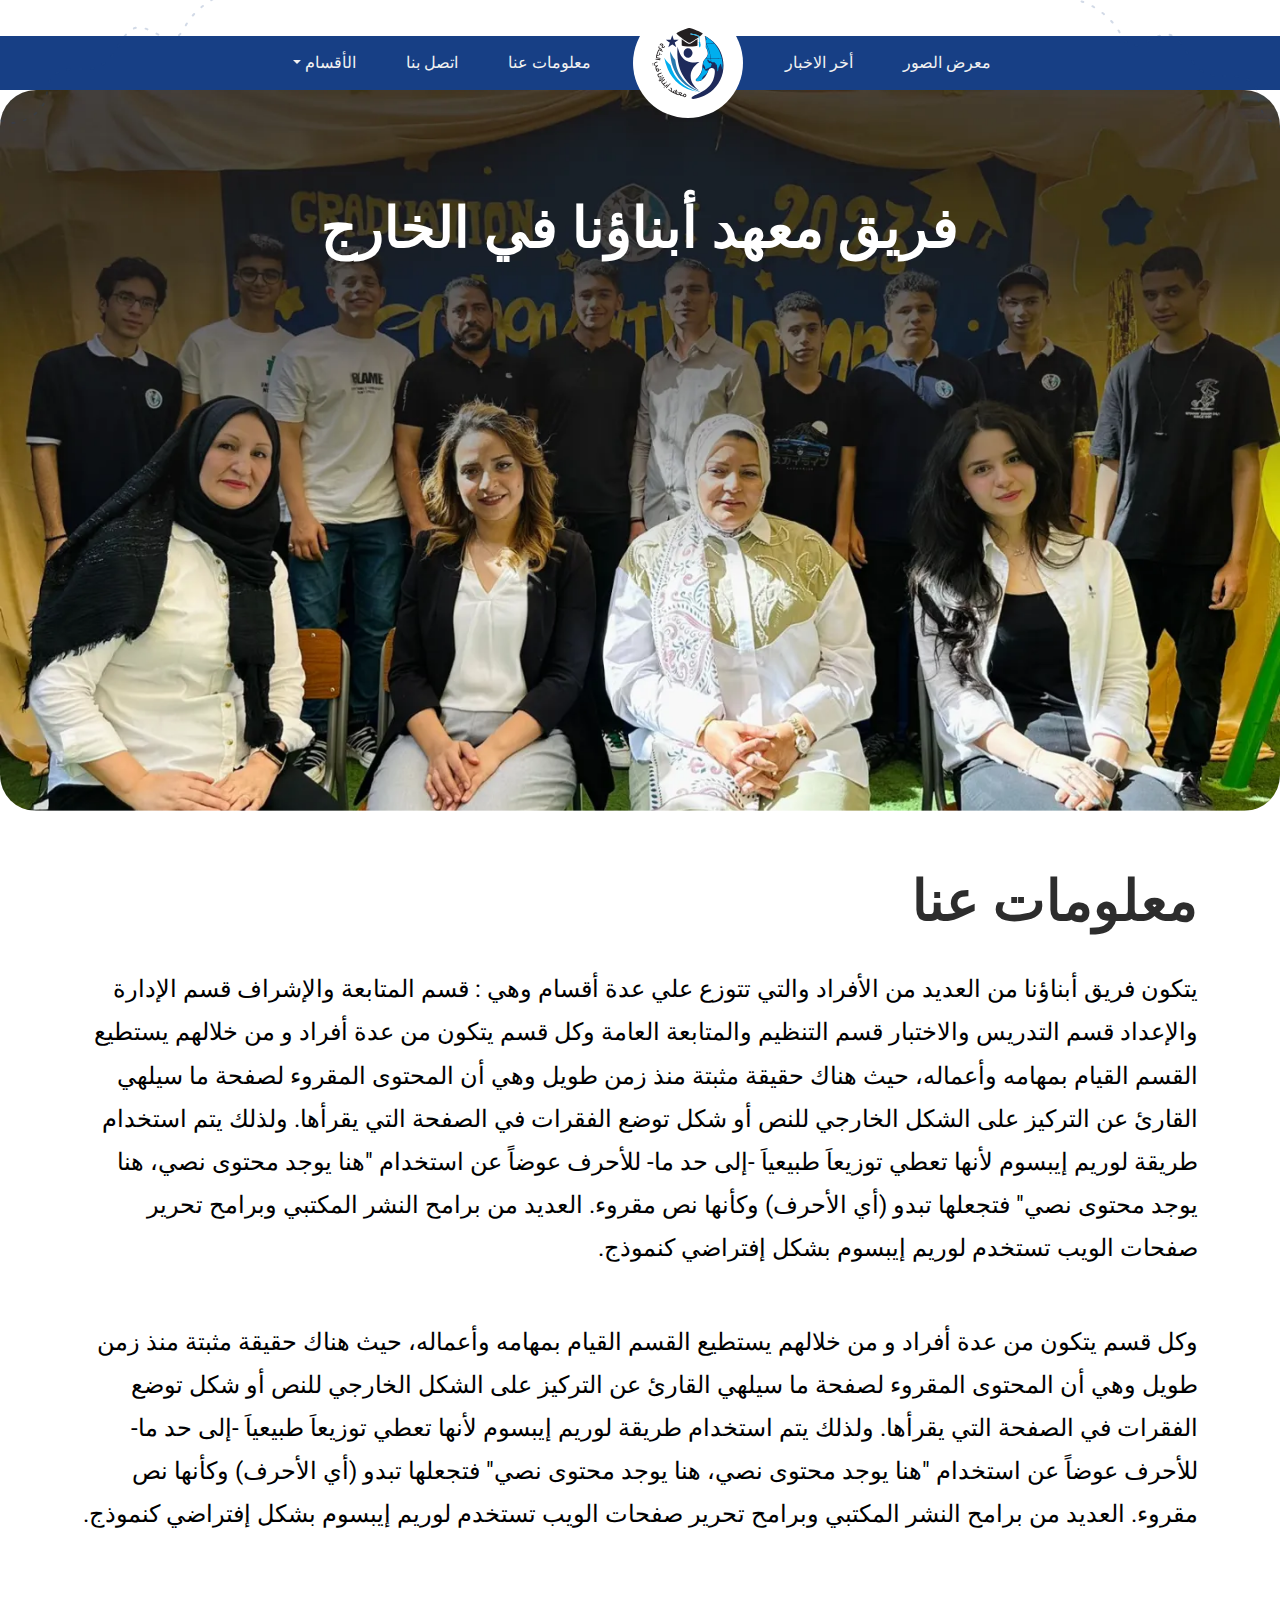
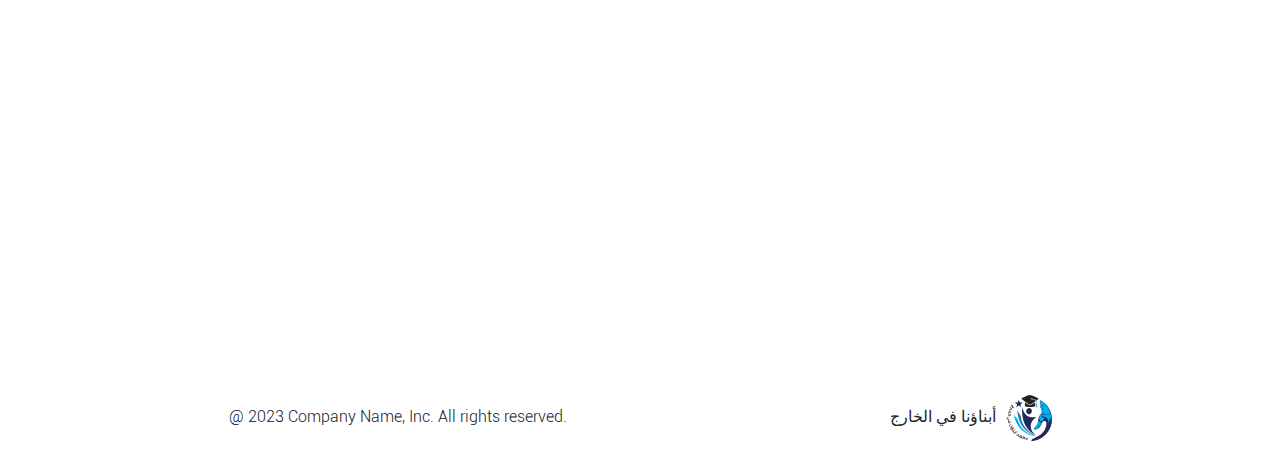
==== aboutUS.html @ 650077be "done pages" ====
<!DOCTYPE html>
<html lang="an" dir="rtl">

<head>
  <meta charset="UTF-8" />
  <meta name="viewport" content="width=device-width, initial-scale=1.0" />
  <title>Document</title>
  <meta name="description" content="الداعم الأول والاقوى لابناء الجالية المصرية من طلاب المنهج المصري " />
  <meta name="keywords" content=" لابناء الجالية المصرية من طلاب المنهج المصري " />
  <link rel="stylesheet" href="./css/animate.css">
  <link rel="stylesheet" href="css/bootstrap.css" />
  <link rel="stylesheet" href="./css/style.css" />
</head>

<body>
  <nav class="navbar navbar-expand-lg bg-body-tertiary">
    <div class="container">
      <div class="topleft topNav">
        <svg xmlns="http://www.w3.org/2000/svg" width="225" height="124" viewBox="0 0 225 124" fill="none">
          <path opacity="0.2" d="M223.813 -5.5766C223.813 -5.5766 197.719 2.22649 184.184 28.2731C170.649 54.3196 148.503 20.006 133.161 28.8638C117.819 37.7216 117.73 55.6708 102.388 64.5286C87.0453 73.3864 71.4565 64.4887 56.1143 73.3466C40.7721 82.2044 55.5164 102.559 30.0911 117.239C4.66579 131.918 2.37976 112.547 -22.1202 120.547" stroke="#1F4487" stroke-width="2" stroke-linecap="round" stroke-dasharray="2 10"/>
          </svg>
      </div>
      <div class="topRight topNav">
        <svg xmlns="http://www.w3.org/2000/svg" width="200" height="131" viewBox="0 0 200 131" fill="none">
          <path opacity="0.2" d="M1.56655 1.4234C1.56655 1.4234 27.661 9.22649 41.1959 35.2731C54.7307 61.3196 76.8769 27.006 92.2191 35.8638C107.561 44.7216 107.65 62.6708 122.992 71.5286C138.334 80.3864 153.923 71.4887 169.265 80.3466C184.608 89.2044 169.863 109.559 195.289 124.239C220.714 138.918 223 119.547 247.5 127.547" stroke="#1F4487" stroke-width="2" stroke-linecap="round" stroke-dasharray="2 10"/>
          </svg>
      </div>
      <a class="navbar-brand mainLogo" href="index.html">
        <svg xmlns="http://www.w3.org/2000/svg" width="72" height="71" viewBox="0 0 72 71" fill="none">
          <g clip-path="url(#clip0_8_3340)">
            <path fill-rule="evenodd" clip-rule="evenodd"
              d="M11.1926 50.6204L10.3941 49.2388L10.7891 49.0141L10.9614 49.3127C11.0258 49.2511 11.0879 49.1996 11.1507 49.1642C11.5023 48.9648 11.9198 49.0664 12.11 49.3958C12.2504 49.6383 12.2256 49.8838 12.0417 50.1293L11.6769 49.8738C11.7623 49.7761 11.7863 49.6875 11.739 49.6067C11.6707 49.4882 11.5527 49.4728 11.396 49.5621C11.2827 49.6267 11.2291 49.7068 11.2408 49.7992L11.5861 50.3964L11.1911 50.6212L11.1926 50.6204ZM16.2588 61.7854L16.7369 61.1196L18.8695 62.6259C19.419 61.8601 19.4376 61.2043 18.9347 60.6555C18.781 60.4854 18.5893 60.3322 18.3775 60.1829L18.8051 59.5872C19.1295 59.8158 19.3313 59.9674 19.4096 60.0313C19.488 60.0952 19.5889 60.2022 19.7045 60.363C20.3052 61.1835 20.247 62.0933 19.5354 63.0969L21.0409 64.0298C21.051 63.7119 21.0929 63.4625 21.1791 63.2732C21.5368 62.4889 22.2904 62.2441 23.0618 62.5897C23.8332 62.9353 24.1398 63.6549 23.7828 64.44C23.6997 64.6232 23.536 64.8249 23.3016 65.0427L24.1716 65.4329C24.2112 65.3636 24.2407 65.2982 24.2701 65.2328C24.7707 64.1352 24.5325 62.8629 23.6664 62.2387L24.0777 61.5807C25.3768 62.5097 25.6609 64.116 24.9096 65.7639C25.5103 66.0333 25.6849 66.0841 26.3461 66.2719C26.5758 66.3373 26.7605 66.375 26.9026 66.3781C27.0795 66.3912 27.2658 66.3696 27.4652 66.3065C27.407 66.1179 27.2549 65.8886 27.0221 65.6284C26.7908 65.3613 26.5487 65.1581 26.3096 65.0227L26.5207 64.2915C27.2355 64.0844 27.9215 64.0783 28.5688 64.2622C29.3332 64.48 29.9246 64.9088 30.3429 65.543C30.2265 65.7115 29.9859 65.9194 29.6281 66.168C29.244 66.432 28.9056 66.6113 28.6052 66.7129C28.6743 66.8368 28.7488 66.9176 28.8334 66.9646C28.866 66.9815 28.9685 67.0177 29.1353 67.0654L31.1057 67.4749L31.1034 67.4387C31.105 67.3741 31.1057 67.3086 31.1143 67.2447C31.24 66.2919 31.9974 65.6961 32.9512 65.8201C33.905 65.944 34.4607 66.7614 34.3373 67.6935C34.2123 68.6394 33.4673 69.2513 32.5135 69.1274C31.9617 69.0558 31.552 68.7849 31.2998 68.3254C30.1457 68.1753 29.9323 68.143 28.7349 67.802C28.5401 67.7466 28.3476 67.6319 28.1637 67.4603C28.0092 67.3194 27.8944 67.1678 27.8144 67.0031C27.2114 67.1901 26.6558 67.2109 26.1343 67.0623C24.853 66.6975 24.2764 66.3819 23.0036 65.8047C20.1469 64.5093 19.6068 64.1506 16.2596 61.7869L16.2588 61.7854ZM9.49694 54.7536C9.2711 54.438 9.19971 54.1271 9.2843 53.8123C9.36035 53.5213 9.55902 53.2666 9.88342 53.0387L12.6144 51.1168L13.0793 51.7665L10.6137 53.5013C10.325 53.7045 10.1822 53.9015 10.1814 54.087C10.1791 54.2202 10.2652 54.4149 10.4414 54.6605L10.616 54.9044L11.0041 55.384C11.1531 55.5687 11.3153 55.6426 11.4992 55.6064C11.6203 55.5841 11.7848 55.4894 11.9827 55.3324L13.2803 54.3002L13.7824 54.9214L12.5189 55.9266C12.186 56.1914 11.9353 56.3168 11.7561 56.313C12.2062 56.8694 12.4693 57.1465 12.9279 57.626C13.1119 57.8185 13.2841 57.8839 13.4549 57.8323C13.5426 57.7992 13.6838 57.6961 13.8724 57.5183L15.1048 56.3576L15.6574 56.9349L14.2255 58.2833C13.5907 58.8814 12.9978 58.886 12.4444 58.3087C11.375 57.1927 10.3917 56.0028 9.49849 54.7544L9.49694 54.7536ZM3.42267 39.44C3.47777 38.9967 3.6454 38.7935 4.00782 38.5426C2.87476 38.3363 2.14604 37.3904 2.1212 36.2212C2.09171 34.8442 3.15337 33.7321 4.57823 33.702L5.38844 33.6851L5.40552 34.4879L4.68921 34.5033C3.56857 34.5264 2.8802 35.1868 2.9027 36.2266C2.9221 37.1587 3.55925 37.8491 4.29729 37.8329C4.74508 37.8237 5.05784 37.552 5.04853 37.0925C5.04775 37.0494 5.04697 37.0063 5.03844 36.9639L5.7757 36.9486L5.78268 37.2641C5.79588 37.8953 5.51649 38.3748 4.95229 38.7019C4.71559 38.8366 4.54331 38.9674 4.42612 39.1067C4.02722 39.5793 4.45794 40.1535 4.5728 40.8077C4.80562 40.6292 5.07802 40.5091 5.38456 40.456C6.35387 40.289 7.14623 40.8293 7.31076 41.7691C7.47606 42.7088 6.85443 43.4785 5.9216 43.6402C4.98101 43.8026 4.17079 43.2869 4.00472 42.3402C3.8984 41.7329 3.37455 39.8302 3.42344 39.4392L3.42267 39.44ZM8.7752 17.6488L9.20591 16.9853L9.88109 17.4164L9.45038 18.0798L8.7752 17.6488ZM5.77803 42.8274C6.31972 42.7335 6.66119 42.3394 6.57815 41.866C6.49899 41.4135 6.08923 41.1718 5.53357 41.2672C5.02059 41.3557 4.65739 41.7537 4.74043 42.227C4.82114 42.6865 5.25108 42.9182 5.77803 42.8266V42.8274ZM0.545788 37.3303L0.528714 36.5414L1.33117 36.5245L1.34824 37.3134L0.545788 37.3303ZM33.5123 67.5842C33.5837 67.0439 33.3074 66.5951 32.8348 66.5336C32.3831 66.4743 32.0106 66.8099 31.94 67.3433C31.8694 67.8767 32.1526 68.3261 32.633 68.3885C33.0777 68.4462 33.4409 68.1245 33.5123 67.5842ZM8.58351 26.8042L8.83263 26.0545L9.5955 26.3039L9.34638 27.0535L8.58428 26.8042H8.58351ZM9.7771 21.9998L7.48305 20.7037C6.35232 20.0648 6.16296 19.3059 6.77915 18.2338L7.38216 18.5747C7.04923 19.1543 7.1734 19.6046 7.77718 19.9455L10.1775 21.3017L9.77632 21.9998H9.7771ZM5.50641 47.3623C5.36439 47.0014 5.37137 46.6827 5.53124 46.3979C5.67636 46.1339 5.93169 45.9354 6.30265 45.7922L9.42321 44.5869L9.71424 45.3288L6.89712 46.4172C6.56729 46.5449 6.38026 46.7012 6.33447 46.8813C6.29955 47.0098 6.33524 47.2199 6.44545 47.5001C6.55642 47.7834 6.63481 48.0035 6.75975 48.2759C6.87073 48.5176 7.01197 48.6346 7.18969 48.6415C7.2836 48.6385 7.45045 48.5869 7.68793 48.4799L9.23463 47.7818L9.56989 48.513L7.77252 49.3243C6.97628 49.6837 6.41363 49.4967 6.07759 48.7655C5.83701 48.2421 5.70973 47.8819 5.50563 47.3623H5.50641ZM9.39217 51.6602C9.88187 51.3816 10.0573 50.9352 9.82677 50.5365C9.61413 50.1694 9.11667 50.1301 8.68983 50.3726C8.25058 50.6219 8.04414 51.0868 8.26377 51.4663C8.47952 51.8396 8.97853 51.895 9.39217 51.6595V51.6602ZM14.3 54.5073L13.8018 53.8915L14.4281 53.3936L14.9255 54.0093L14.2992 54.5073H14.3ZM0.517073 35.9749L0.5 35.186L1.30245 35.1691L1.31953 35.958L0.517073 35.9749ZM7.97585 42.0477L7.84081 41.2772L8.63163 41.1402L8.76666 41.9107L7.97585 42.0469V42.0477ZM18.0337 56.7478L17.1264 55.8935L17.3554 55.6541L17.5649 55.8519C17.6278 55.7234 17.6674 55.651 17.6922 55.6256C17.9266 55.3809 18.2789 55.377 18.5047 55.5895C18.6514 55.728 18.6871 55.9097 18.6157 56.1298L18.3325 56.0505C18.3914 55.9574 18.3736 55.8719 18.2952 55.798C18.185 55.6941 18.022 55.7288 17.9281 55.8273C17.8435 55.9158 17.8102 56.0128 17.8381 56.109L18.2626 56.5092L18.0337 56.7486V56.7478ZM14.4156 60.2353L13.8336 59.6872L17.0504 56.3268L17.6324 56.8748L14.4156 60.2353ZM8.49581 53.1211C7.74924 53.5452 7.11364 53.3112 6.59212 52.4091L7.15089 52.092C7.41553 52.5207 7.83616 52.5708 8.33284 52.3052C8.05113 52.3083 7.8152 52.1451 7.63128 51.8273C7.16719 51.0245 7.45433 50.1501 8.2886 49.676C9.13607 49.1942 10.0332 49.4205 10.4864 50.2048C10.9614 51.026 10.6486 51.8988 9.81978 52.3691L8.49581 53.1219V53.1211ZM3.54296 31.5577L3.64773 30.768L8.28007 31.3714L8.1753 32.1611L3.54296 31.5577ZM29.3247 65.4976C29.0655 65.2228 28.7512 65.0358 28.3965 64.9349C28.0418 64.8341 27.6522 64.8279 27.244 64.9134C27.6383 65.1897 27.9549 65.5784 28.187 66.0771C28.3686 66.0471 28.5734 65.9632 28.8039 65.8424C29.0096 65.7292 29.1857 65.6153 29.3247 65.4976ZM23.0921 64.1283C23.2799 63.7165 23.1611 63.3325 22.7987 63.1701C22.4099 62.9953 22.0584 63.1924 21.8799 63.5849C21.6983 63.9836 21.8116 64.3962 22.1678 64.5562C22.517 64.7133 22.9144 64.5208 23.0928 64.1291L23.0921 64.1283ZM9.93619 19.5438L9.38286 19.1905L10.3188 17.7496C10.6168 17.2909 10.4981 16.7721 9.98741 16.4458C9.76235 16.3019 9.53341 16.258 9.29516 16.3188C9.05691 16.3804 8.86289 16.5204 8.72553 16.7313L8.25135 17.461L7.5397 17.0061L7.85323 16.5235C8.1784 16.0232 8.55247 15.6992 8.97542 15.5514C9.45814 15.3906 9.95094 15.4668 10.4562 15.7893C10.9606 16.1117 11.254 16.495 11.3347 16.9399C11.4115 17.3386 11.3075 17.7504 11.0374 18.166L10.5555 18.908C11.3044 19.2243 11.8112 19.0535 12.1953 18.4631C12.3443 18.2338 12.3979 18.046 12.4033 17.9305L12.9869 18.3038C12.9597 18.4654 12.8946 18.6717 12.7533 18.888C12.3692 19.4791 11.895 19.8247 11.2625 19.8724C10.7736 19.9101 10.3304 19.797 9.93542 19.5445L9.93619 19.5438ZM10.1698 48.2267L9.84307 47.5147L10.5733 47.1845L10.9001 47.8965L10.1698 48.2267ZM6.12027 22.1307C6.28092 21.7774 6.51529 21.5603 6.83193 21.4741C7.12295 21.3918 7.44502 21.4341 7.80822 21.5965L10.8597 22.9642L10.5291 23.69L7.77407 22.4555C7.45123 22.3108 7.20754 22.2884 7.04612 22.3808C6.92894 22.4462 6.80321 22.6179 6.67827 22.8926C6.09311 24.1772 5.70353 25.528 5.24021 26.9204C5.66628 27.0597 6.06905 27.0628 6.4501 26.9227C6.89324 26.758 7.1959 26.4185 7.3612 25.9213C7.41786 25.7512 7.43959 25.5465 7.42096 25.3064C7.39923 25.0277 7.32318 24.776 7.19202 24.5521C7.3612 24.5244 7.60101 24.4666 7.91842 24.382C8.04725 24.6583 8.13339 24.9508 8.16366 25.2702C8.1947 25.6127 8.15667 25.9321 8.05734 26.2323C7.90135 26.7026 7.65301 27.082 7.31542 27.3645C6.72483 27.8586 5.99766 27.9949 5.02214 27.7439C4.91815 28.2873 4.88788 28.3743 4.80795 28.8292C4.76216 29.0909 4.81183 29.2664 4.95462 29.371C5.03378 29.4211 5.20141 29.4719 5.45751 29.5165L8.49271 30.0407L8.35379 30.8319L5.04775 30.2608C4.18554 30.1122 3.82777 29.642 3.96669 28.8507C4.19563 27.5454 4.38111 26.8873 4.87158 25.4126C5.30075 24.1211 5.60264 23.2629 6.1195 22.1299L6.12027 22.1307ZM12.1208 60.2537L11.5776 59.6872L12.1651 59.1338L12.7083 59.7003L12.1208 60.2537Z"
              fill="#231F20" />
            <path fill-rule="evenodd" clip-rule="evenodd"
              d="M18.5839 11.6722L13.9019 11.6699C15.059 12.4019 16.5009 13.7442 17.7776 14.4554L16.3139 19.1435C16.785 18.7825 19.7868 16.5435 20.292 16.3842C21.5477 16.9484 22.9803 18.5031 24.1856 19.1035L22.7064 14.5054L26.6255 11.7153L21.8783 11.673C21.7991 11.5652 21.796 11.5752 21.7099 11.409C21.6121 11.222 21.6889 11.3936 21.5958 11.1473C21.2497 10.2329 20.6374 7.84922 20.2928 7.16574C19.9816 7.58368 19.2583 10.2575 18.9587 11.1119C18.7888 11.5976 18.9549 11.4359 18.5847 11.6707"
              fill="#1E2A5B" />
            <path fill-rule="evenodd" clip-rule="evenodd"
              d="M35.1102 20.3227C32.8527 20.9523 31.1802 23.0489 31.7382 26.0306C32.1457 28.2073 34.307 30.4271 37.0768 29.6974C39.1768 29.1432 40.9354 26.7857 40.4015 24.0749C39.9715 21.8913 37.8645 19.5553 35.1102 20.3227Z"
              fill="#1E2A5B" />
            <path fill-rule="evenodd" clip-rule="evenodd"
              d="M29.729 11.3713L29.7406 17.4825C31.8135 18.8887 43.5771 19.0673 45.501 17.5349L45.5119 11.0357C45.0858 11.1781 42.4658 13.0407 41.8193 13.4794C37.5145 16.3996 37.2134 16.4704 33.3843 13.9905L29.729 11.3713Z"
              fill="#231F20" />
            <path fill-rule="evenodd" clip-rule="evenodd"
              d="M47.2906 63.9135C46.8032 64.0629 41.6517 62.1995 40.8601 61.8816C34.5615 59.3524 29.8268 56.1821 25.6531 51.1792C20.3781 44.8555 18.7546 37.475 18.386 36.9678L16.13 34.8535C14.6213 33.201 13.6628 31.9148 12.4429 29.7936C12.3241 30.504 13.7886 35.5862 14.0866 36.5268C16.1579 43.0706 19.1698 48.2521 23.6175 52.9625C27.7725 57.3628 33.7474 60.7802 40.0274 62.5689C41.422 62.9661 45.903 64.0736 47.2906 63.9151"
              fill="#00AEEF" />
            <path fill-rule="evenodd" clip-rule="evenodd"
              d="M48.2273 63.7381C47.3612 63.2539 46.1894 62.7767 45.286 62.3334C42.4161 60.9241 39.5718 59.1292 37.1272 57.2312C33.7738 54.6274 31.2314 51.9273 28.7271 48.0096C23.7719 40.2589 23.6656 33.1217 23.1324 31.6424L21.1659 29.1317C19.3925 26.5517 18.2781 23.6215 18.0849 23.3429C17.9832 27.9987 19.3157 34.4332 20.6459 38.3725C22.1973 42.9659 24.2476 46.6273 26.7163 49.8884C30.4313 54.7967 35.8312 58.8714 41.6594 61.4375C43.0346 62.0432 46.662 63.5549 48.2281 63.7381"
              fill="#2778AF" />
            <path fill-rule="evenodd" clip-rule="evenodd"
              d="M50.8093 5.55478C49.9572 4.50262 39.6758 0.0823458 37.61 0.00152926C36.1471 -0.0554271 31.7522 1.67097 30.4476 2.20436C29.275 2.68387 24.43 4.63655 24.4354 5.55016C24.4417 6.55382 33.2756 12.7097 34.9488 13.7642C37.5494 15.4028 37.2444 15.2327 41.0448 12.9499C41.7045 12.5535 44.3897 10.8994 46.7792 9.20768V9.20384C46.7769 9.18767 46.773 9.17151 46.7699 9.15458C46.7668 9.13918 46.7637 9.12302 46.759 9.10763L46.7567 9.09916C46.2251 7.35044 38.185 6.14281 38.185 6.14281L38.6933 5.544C38.6933 5.544 45.4389 6.59462 47.0881 8.01699C47.1129 8.03777 47.1354 8.05855 47.1579 8.07933C47.3442 8.25405 47.4489 8.438 47.4489 8.63042L47.4513 8.72356C49.2036 7.44435 50.6595 6.21132 50.8093 5.55478Z"
              fill="#231F20" />
            <path fill-rule="evenodd" clip-rule="evenodd"
              d="M46.9002 62.298C46.5013 61.9008 45.8712 61.5437 45.3318 61.0734C44.7645 60.5785 44.3594 60.2283 43.8728 59.7334C42.9097 58.7551 42.1522 57.8746 41.2924 56.6039C39.7402 54.3118 38.5948 51.3508 38.6367 47.7864C38.7166 40.9509 43.6997 36.5668 47.4543 33.9291C44.8173 33.9637 42.9943 34.8334 38.6157 34.2277C35.9166 33.8536 33.6419 32.7792 32.0122 31.3245C30.4197 29.9021 29.1229 28.1888 28.0177 25.8366C27.1951 24.0856 25.9472 20.7683 25.6197 18.8156C25.0105 23.2759 25.3838 29.662 26.1203 33.9291C26.9056 38.4794 28.3328 42.6426 30.1799 46.2147C32.9636 51.6002 36.9503 55.9743 41.6455 59.277C42.6171 59.9605 45.7532 61.9685 46.9018 62.2987"
              fill="#1E2A5B" />
            <path fill-rule="evenodd" clip-rule="evenodd"
              d="M50.6828 36.4121C50.4104 36.5583 50.6882 36.4806 50.526 36.4582C50.2358 36.419 50.4826 36.439 50.5128 36.4121C50.2451 38.4009 50.2497 40.8108 49.7492 42.6211C49.0166 45.2719 47.622 47.3369 45.9201 49.2419C45.3388 49.893 44.7156 50.4079 44.1762 51.0222C42.8577 52.523 44.2376 54.0732 47.6709 53.0164C48.998 52.6077 49.6266 52.2598 50.3941 51.5017L51.8376 50.2717C55.5053 46.6673 55.8894 42.6857 56.9635 41.4389C58.05 40.1773 60.1803 39.3238 61.9094 40.7585C64.0505 42.5356 62.0436 49.8338 61.0689 52.1597C56.2123 63.7504 40.7802 66.9268 39.8016 69.3028C39.218 70.7198 40.0538 71.157 41.3576 70.9515C44.572 70.4466 49.1951 69.0373 52.1302 67.7419C61.0829 63.7919 68.6922 55.0076 70.7992 44.523C73.2174 32.4936 69.2362 21.3179 61.1263 13.5787C59.6735 12.1925 54.529 8.17709 52.7929 7.91309C52.7952 8.32794 53.0669 9.22693 53.1856 9.72569C53.3292 10.3307 53.4316 11.0311 53.5403 11.6691C53.8499 13.4848 53.9539 16.2849 53.7754 18.1699C53.6582 19.4098 53.576 19.1897 54.1309 20.0356C55.3376 21.8751 56.3085 25.1201 55.4634 27.2429C54.002 30.9142 52.3087 30.4971 51.0336 34.3462C50.7782 35.1167 50.8372 35.6016 50.682 36.4105"
              fill="#1E2A5B" />
            <path fill-rule="evenodd" clip-rule="evenodd"
              d="M55.0257 11.0003C53.5938 10.0159 53.6047 10.6216 53.2205 8.565C54.3893 8.78282 57.1482 10.9087 58.0283 11.5714C58.6856 12.0663 61.7511 14.5239 61.9187 15.3574C60.1531 15.4236 55.7544 15.7492 54.1704 15.4344L53.8647 11.7115L54.5779 11.84C54.5903 11.8131 54.5918 11.7707 54.5965 11.7523C54.8216 10.9533 54.8068 11.4713 55.0257 10.9995"
              fill="#00AEEF" />
            <path fill-rule="evenodd" clip-rule="evenodd"
              d="M62.3804 15.603C62.6583 16.064 62.9144 16.3403 63.2783 16.7721C66.3461 20.415 68.1505 24.4143 69.4908 29.0139C69.7639 29.9506 69.9323 29.9437 68.8854 30.0476C68.0806 30.1276 60.195 30.34 59.3367 30.2415L58.9324 30.1392C58.7182 29.6235 58.348 27.0266 58.1571 26.1992C57.575 23.6746 56.875 21.3486 55.8817 19.0165C55.6558 18.4862 55.4152 17.9051 55.1793 17.4171C54.9302 16.8999 54.5616 16.3688 54.4296 15.8139L62.3797 15.603H62.3804Z"
              fill="#00AEEF" />
            <path fill-rule="evenodd" clip-rule="evenodd"
              d="M54.3039 30.1746C54.1984 29.8236 54.6756 29.3579 55.0264 28.7553C56.2899 26.584 56.3023 25.6396 55.7668 23.3614C55.4804 22.1453 55.0683 21.0285 54.47 20.0563C53.9221 19.1666 53.9609 19.5738 54.0571 18.3823C54.1153 17.668 54.1347 17.0292 54.1751 16.2988L54.4514 16.5735C54.4684 16.5966 54.4871 16.6259 54.5026 16.6497C54.5554 16.729 54.6415 16.9191 54.7051 17.0546C56.4583 20.7637 58.393 26.3916 58.5963 30.2523L54.3031 30.1746H54.3039Z"
              fill="#00AEEF" />
            <path fill-rule="evenodd" clip-rule="evenodd"
              d="M59.3452 33.996C59.2731 33.6166 58.8843 30.865 59.0146 30.6472C59.1869 30.3593 60.1733 30.4901 60.7996 30.4901L66.416 30.4655C67.4218 30.4486 68.9002 30.2046 69.8097 30.2708C70.0426 32.0557 70.4802 33.7228 70.5586 35.5739C70.5912 36.3359 70.4112 37.4773 70.4368 38.4687C70.4655 39.5885 70.4779 40.3267 70.3002 41.3757C70.0138 40.9055 69.9409 40.576 69.9432 39.921C69.9463 38.932 69.7927 39.1283 69.5591 38.4702C69.3115 37.7706 69.2587 36.1181 68.8521 35.687C68.4338 35.834 68.9956 35.4584 68.5106 36.0673C67.6918 37.0963 68.3507 36.0318 67.7578 37.3719C67.4932 37.9707 67.2875 38.9666 66.9406 39.3561C66.5968 39.7425 66.4843 39.5624 66.4354 40.279C66.3686 41.2595 66.1591 42.7727 65.6888 43.547L65.4956 43.1191C65.2154 42.1316 65.6306 41.7652 65.1471 39.8341C64.86 38.6888 65.1114 36.9662 64.5658 36.3405C64.0242 36.5729 64.5402 36.5599 63.9628 36.7692L63.7168 36.4336C63.8798 35.8787 63.5655 36.2943 64.1421 35.9972C62.5838 35.1475 63.0618 34.5025 62.3362 34.3039C62.0141 34.2162 61.3537 34.4548 60.7235 34.3309C60.0716 34.2031 60.2269 34.1092 59.3452 33.9953"
              fill="#00AEEF" />
            <path fill-rule="evenodd" clip-rule="evenodd"
              d="M58.3216 39.1606C57.0566 39.1922 57.5223 39.3307 56.8223 39.8526C56.6562 39.9765 56.5925 40.0173 56.3551 40.1119C55.6713 40.3836 55.9088 40.2559 55.385 40.6007C54.8208 40.9724 54.8247 40.6138 54.3156 40.8801C54.0866 40.9994 53.8142 41.6228 53.361 41.1502C53.0925 40.8701 53.2787 40.2143 53.2097 39.8225C53.0777 39.0713 52.6385 38.4294 52.3195 37.9199C51.9959 37.4034 52.0828 37.4758 51.6979 37.0909C51.1391 36.5322 51.5403 36.7361 51.3479 35.9788C51.2004 35.3992 50.9754 35.6085 51.1834 34.765C51.6653 32.8123 52.7409 31.6678 53.7925 30.4702L55.3081 30.4748C59.1955 30.4802 58.6344 30.1392 58.8361 31.9433C58.8524 32.0888 58.9013 32.5414 58.9006 32.6637C58.8998 32.8954 58.9037 33.2002 58.7244 33.3264C56.7516 33.9922 56.6802 31.0651 55.4036 31.6678C55.2049 32.0973 55.3904 32.8285 55.6209 33.2071C56.1005 33.9937 56.2379 32.9324 56.3411 34.3024C57.3748 34.5441 56.4823 34.5179 57.1692 35.2807C57.9406 35.2799 57.149 35.0828 57.9336 35.0467C57.9344 35.0467 58.6972 35.0721 58.7779 34.8489C58.7927 34.8081 58.8323 34.8081 58.8633 34.7965C59.1497 35.547 59.1078 35.6994 59.1047 36.653C59.1737 39.4593 58.7011 37.8783 58.3201 39.1606"
              fill="#00AEEF" />
            <path fill-rule="evenodd" clip-rule="evenodd"
              d="M59.443 37.3926C59.4275 37.0601 59.426 36.7407 59.4174 36.4098C59.3879 35.2652 59.4267 35.7347 59.5796 35.5631C59.9894 35.8248 59.7496 35.871 60.1058 36.2912C59.6984 36.9316 60.1042 37.0755 59.443 37.3926Z"
              fill="#00AEEF" />
            <path fill-rule="evenodd" clip-rule="evenodd"
              d="M49.9323 51.6594C48.5486 52.3221 45.9565 53.8446 44.0761 52.6492C43.9209 51.594 44.1972 51.32 44.7218 50.842C45.9371 49.7345 47.2456 48.1751 48.1745 46.762C49.7321 44.3929 50.2637 42.4402 50.519 39.1252C50.8497 39.2999 50.5641 39.1206 50.7837 39.3084L52.1891 40.7107C53.3292 41.7036 52.7828 42.2509 53.5022 42.5949C54.352 42.9905 55.4572 42.4317 56.085 42.3101C56.0043 42.7773 55.2445 44.8054 55.028 45.0887C54.5655 45.6944 53.6629 46.4171 52.9931 46.939C51.1539 48.3729 50.1186 49.4174 49.9331 51.6594"
              fill="#00AEEF" />
            <path fill-rule="evenodd" clip-rule="evenodd"
              d="M47.4497 8.63043C47.4846 9.79111 47.3946 10.8979 47.511 12.0748C47.5568 12.5373 47.6096 13.1146 47.6779 13.5725C47.8307 14.597 47.8439 13.9497 48.485 14.51C48.3786 14.9087 48.2521 14.6724 48.1156 15.1181C49.0375 16.231 48.8435 18.7802 47.7454 19.5684C46.7388 18.8703 46.8141 16.5466 47.0112 15.115C46.5712 14.8187 46.6837 15.2066 46.5487 14.6309C46.8056 14.2483 46.7962 14.4384 47.1331 14.1467C46.998 12.4642 46.8001 11.1188 46.7854 9.27542C46.7706 7.43203 38.1858 6.14282 38.1858 6.14282L38.6941 5.54401C38.6941 5.54401 47.4497 6.90788 47.4497 8.63043Z"
              fill="#00AEEF" />
          </g>
          <defs>
            <clipPath id="clip0_8_3340">
              <rect width="71" height="71" fill="white" transform="translate(0.5)" />
            </clipPath>
          </defs>
        </svg>
      </a>
      <button class="navbar-toggler collapsed" type="button" data-bs-toggle="collapse"
        data-bs-target="#navbarNavDropdown" aria-controls="navbarNavDropdown" aria-expanded="false"
        aria-label="Toggle navigation">
        <span class="toggler-icon top-bar"></span>
        <span class="toggler-icon middle-bar"></span>
        <span class="toggler-icon bottom-bar"></span>
      </button>

      <div class="collapse navbar-collapse" id="navbarNavDropdown">
        <ul class="navbar-nav">
          <li class="nav-item">
             <a class="nav-link" href="gallery.html"> معرض الصور</a>
          </li>
          <li class="nav-item">
            <a class="nav-link active" aria-current="page" href="news.html">أخر الاخبار</a>
          </li>
          
          <li class="nav-item itemLogo">
            <a class="navbar-brand" href="index.html">
              <svg xmlns="http://www.w3.org/2000/svg" width="72" height="71" viewBox="0 0 72 71" fill="none">
                <g clip-path="url(#clip0_8_3340)">
                  <path fill-rule="evenodd" clip-rule="evenodd"
                    d="M11.1926 50.6204L10.3941 49.2388L10.7891 49.0141L10.9614 49.3127C11.0258 49.2511 11.0879 49.1996 11.1507 49.1642C11.5023 48.9648 11.9198 49.0664 12.11 49.3958C12.2504 49.6383 12.2256 49.8838 12.0417 50.1293L11.6769 49.8738C11.7623 49.7761 11.7863 49.6875 11.739 49.6067C11.6707 49.4882 11.5527 49.4728 11.396 49.5621C11.2827 49.6267 11.2291 49.7068 11.2408 49.7992L11.5861 50.3964L11.1911 50.6212L11.1926 50.6204ZM16.2588 61.7854L16.7369 61.1196L18.8695 62.6259C19.419 61.8601 19.4376 61.2043 18.9347 60.6555C18.781 60.4854 18.5893 60.3322 18.3775 60.1829L18.8051 59.5872C19.1295 59.8158 19.3313 59.9674 19.4096 60.0313C19.488 60.0952 19.5889 60.2022 19.7045 60.363C20.3052 61.1835 20.247 62.0933 19.5354 63.0969L21.0409 64.0298C21.051 63.7119 21.0929 63.4625 21.1791 63.2732C21.5368 62.4889 22.2904 62.2441 23.0618 62.5897C23.8332 62.9353 24.1398 63.6549 23.7828 64.44C23.6997 64.6232 23.536 64.8249 23.3016 65.0427L24.1716 65.4329C24.2112 65.3636 24.2407 65.2982 24.2701 65.2328C24.7707 64.1352 24.5325 62.8629 23.6664 62.2387L24.0777 61.5807C25.3768 62.5097 25.6609 64.116 24.9096 65.7639C25.5103 66.0333 25.6849 66.0841 26.3461 66.2719C26.5758 66.3373 26.7605 66.375 26.9026 66.3781C27.0795 66.3912 27.2658 66.3696 27.4652 66.3065C27.407 66.1179 27.2549 65.8886 27.0221 65.6284C26.7908 65.3613 26.5487 65.1581 26.3096 65.0227L26.5207 64.2915C27.2355 64.0844 27.9215 64.0783 28.5688 64.2622C29.3332 64.48 29.9246 64.9088 30.3429 65.543C30.2265 65.7115 29.9859 65.9194 29.6281 66.168C29.244 66.432 28.9056 66.6113 28.6052 66.7129C28.6743 66.8368 28.7488 66.9176 28.8334 66.9646C28.866 66.9815 28.9685 67.0177 29.1353 67.0654L31.1057 67.4749L31.1034 67.4387C31.105 67.3741 31.1057 67.3086 31.1143 67.2447C31.24 66.2919 31.9974 65.6961 32.9512 65.8201C33.905 65.944 34.4607 66.7614 34.3373 67.6935C34.2123 68.6394 33.4673 69.2513 32.5135 69.1274C31.9617 69.0558 31.552 68.7849 31.2998 68.3254C30.1457 68.1753 29.9323 68.143 28.7349 67.802C28.5401 67.7466 28.3476 67.6319 28.1637 67.4603C28.0092 67.3194 27.8944 67.1678 27.8144 67.0031C27.2114 67.1901 26.6558 67.2109 26.1343 67.0623C24.853 66.6975 24.2764 66.3819 23.0036 65.8047C20.1469 64.5093 19.6068 64.1506 16.2596 61.7869L16.2588 61.7854ZM9.49694 54.7536C9.2711 54.438 9.19971 54.1271 9.2843 53.8123C9.36035 53.5213 9.55902 53.2666 9.88342 53.0387L12.6144 51.1168L13.0793 51.7665L10.6137 53.5013C10.325 53.7045 10.1822 53.9015 10.1814 54.087C10.1791 54.2202 10.2652 54.4149 10.4414 54.6605L10.616 54.9044L11.0041 55.384C11.1531 55.5687 11.3153 55.6426 11.4992 55.6064C11.6203 55.5841 11.7848 55.4894 11.9827 55.3324L13.2803 54.3002L13.7824 54.9214L12.5189 55.9266C12.186 56.1914 11.9353 56.3168 11.7561 56.313C12.2062 56.8694 12.4693 57.1465 12.9279 57.626C13.1119 57.8185 13.2841 57.8839 13.4549 57.8323C13.5426 57.7992 13.6838 57.6961 13.8724 57.5183L15.1048 56.3576L15.6574 56.9349L14.2255 58.2833C13.5907 58.8814 12.9978 58.886 12.4444 58.3087C11.375 57.1927 10.3917 56.0028 9.49849 54.7544L9.49694 54.7536ZM3.42267 39.44C3.47777 38.9967 3.6454 38.7935 4.00782 38.5426C2.87476 38.3363 2.14604 37.3904 2.1212 36.2212C2.09171 34.8442 3.15337 33.7321 4.57823 33.702L5.38844 33.6851L5.40552 34.4879L4.68921 34.5033C3.56857 34.5264 2.8802 35.1868 2.9027 36.2266C2.9221 37.1587 3.55925 37.8491 4.29729 37.8329C4.74508 37.8237 5.05784 37.552 5.04853 37.0925C5.04775 37.0494 5.04697 37.0063 5.03844 36.9639L5.7757 36.9486L5.78268 37.2641C5.79588 37.8953 5.51649 38.3748 4.95229 38.7019C4.71559 38.8366 4.54331 38.9674 4.42612 39.1067C4.02722 39.5793 4.45794 40.1535 4.5728 40.8077C4.80562 40.6292 5.07802 40.5091 5.38456 40.456C6.35387 40.289 7.14623 40.8293 7.31076 41.7691C7.47606 42.7088 6.85443 43.4785 5.9216 43.6402C4.98101 43.8026 4.17079 43.2869 4.00472 42.3402C3.8984 41.7329 3.37455 39.8302 3.42344 39.4392L3.42267 39.44ZM8.7752 17.6488L9.20591 16.9853L9.88109 17.4164L9.45038 18.0798L8.7752 17.6488ZM5.77803 42.8274C6.31972 42.7335 6.66119 42.3394 6.57815 41.866C6.49899 41.4135 6.08923 41.1718 5.53357 41.2672C5.02059 41.3557 4.65739 41.7537 4.74043 42.227C4.82114 42.6865 5.25108 42.9182 5.77803 42.8266V42.8274ZM0.545788 37.3303L0.528714 36.5414L1.33117 36.5245L1.34824 37.3134L0.545788 37.3303ZM33.5123 67.5842C33.5837 67.0439 33.3074 66.5951 32.8348 66.5336C32.3831 66.4743 32.0106 66.8099 31.94 67.3433C31.8694 67.8767 32.1526 68.3261 32.633 68.3885C33.0777 68.4462 33.4409 68.1245 33.5123 67.5842ZM8.58351 26.8042L8.83263 26.0545L9.5955 26.3039L9.34638 27.0535L8.58428 26.8042H8.58351ZM9.7771 21.9998L7.48305 20.7037C6.35232 20.0648 6.16296 19.3059 6.77915 18.2338L7.38216 18.5747C7.04923 19.1543 7.1734 19.6046 7.77718 19.9455L10.1775 21.3017L9.77632 21.9998H9.7771ZM5.50641 47.3623C5.36439 47.0014 5.37137 46.6827 5.53124 46.3979C5.67636 46.1339 5.93169 45.9354 6.30265 45.7922L9.42321 44.5869L9.71424 45.3288L6.89712 46.4172C6.56729 46.5449 6.38026 46.7012 6.33447 46.8813C6.29955 47.0098 6.33524 47.2199 6.44545 47.5001C6.55642 47.7834 6.63481 48.0035 6.75975 48.2759C6.87073 48.5176 7.01197 48.6346 7.18969 48.6415C7.2836 48.6385 7.45045 48.5869 7.68793 48.4799L9.23463 47.7818L9.56989 48.513L7.77252 49.3243C6.97628 49.6837 6.41363 49.4967 6.07759 48.7655C5.83701 48.2421 5.70973 47.8819 5.50563 47.3623H5.50641ZM9.39217 51.6602C9.88187 51.3816 10.0573 50.9352 9.82677 50.5365C9.61413 50.1694 9.11667 50.1301 8.68983 50.3726C8.25058 50.6219 8.04414 51.0868 8.26377 51.4663C8.47952 51.8396 8.97853 51.895 9.39217 51.6595V51.6602ZM14.3 54.5073L13.8018 53.8915L14.4281 53.3936L14.9255 54.0093L14.2992 54.5073H14.3ZM0.517073 35.9749L0.5 35.186L1.30245 35.1691L1.31953 35.958L0.517073 35.9749ZM7.97585 42.0477L7.84081 41.2772L8.63163 41.1402L8.76666 41.9107L7.97585 42.0469V42.0477ZM18.0337 56.7478L17.1264 55.8935L17.3554 55.6541L17.5649 55.8519C17.6278 55.7234 17.6674 55.651 17.6922 55.6256C17.9266 55.3809 18.2789 55.377 18.5047 55.5895C18.6514 55.728 18.6871 55.9097 18.6157 56.1298L18.3325 56.0505C18.3914 55.9574 18.3736 55.8719 18.2952 55.798C18.185 55.6941 18.022 55.7288 17.9281 55.8273C17.8435 55.9158 17.8102 56.0128 17.8381 56.109L18.2626 56.5092L18.0337 56.7486V56.7478ZM14.4156 60.2353L13.8336 59.6872L17.0504 56.3268L17.6324 56.8748L14.4156 60.2353ZM8.49581 53.1211C7.74924 53.5452 7.11364 53.3112 6.59212 52.4091L7.15089 52.092C7.41553 52.5207 7.83616 52.5708 8.33284 52.3052C8.05113 52.3083 7.8152 52.1451 7.63128 51.8273C7.16719 51.0245 7.45433 50.1501 8.2886 49.676C9.13607 49.1942 10.0332 49.4205 10.4864 50.2048C10.9614 51.026 10.6486 51.8988 9.81978 52.3691L8.49581 53.1219V53.1211ZM3.54296 31.5577L3.64773 30.768L8.28007 31.3714L8.1753 32.1611L3.54296 31.5577ZM29.3247 65.4976C29.0655 65.2228 28.7512 65.0358 28.3965 64.9349C28.0418 64.8341 27.6522 64.8279 27.244 64.9134C27.6383 65.1897 27.9549 65.5784 28.187 66.0771C28.3686 66.0471 28.5734 65.9632 28.8039 65.8424C29.0096 65.7292 29.1857 65.6153 29.3247 65.4976ZM23.0921 64.1283C23.2799 63.7165 23.1611 63.3325 22.7987 63.1701C22.4099 62.9953 22.0584 63.1924 21.8799 63.5849C21.6983 63.9836 21.8116 64.3962 22.1678 64.5562C22.517 64.7133 22.9144 64.5208 23.0928 64.1291L23.0921 64.1283ZM9.93619 19.5438L9.38286 19.1905L10.3188 17.7496C10.6168 17.2909 10.4981 16.7721 9.98741 16.4458C9.76235 16.3019 9.53341 16.258 9.29516 16.3188C9.05691 16.3804 8.86289 16.5204 8.72553 16.7313L8.25135 17.461L7.5397 17.0061L7.85323 16.5235C8.1784 16.0232 8.55247 15.6992 8.97542 15.5514C9.45814 15.3906 9.95094 15.4668 10.4562 15.7893C10.9606 16.1117 11.254 16.495 11.3347 16.9399C11.4115 17.3386 11.3075 17.7504 11.0374 18.166L10.5555 18.908C11.3044 19.2243 11.8112 19.0535 12.1953 18.4631C12.3443 18.2338 12.3979 18.046 12.4033 17.9305L12.9869 18.3038C12.9597 18.4654 12.8946 18.6717 12.7533 18.888C12.3692 19.4791 11.895 19.8247 11.2625 19.8724C10.7736 19.9101 10.3304 19.797 9.93542 19.5445L9.93619 19.5438ZM10.1698 48.2267L9.84307 47.5147L10.5733 47.1845L10.9001 47.8965L10.1698 48.2267ZM6.12027 22.1307C6.28092 21.7774 6.51529 21.5603 6.83193 21.4741C7.12295 21.3918 7.44502 21.4341 7.80822 21.5965L10.8597 22.9642L10.5291 23.69L7.77407 22.4555C7.45123 22.3108 7.20754 22.2884 7.04612 22.3808C6.92894 22.4462 6.80321 22.6179 6.67827 22.8926C6.09311 24.1772 5.70353 25.528 5.24021 26.9204C5.66628 27.0597 6.06905 27.0628 6.4501 26.9227C6.89324 26.758 7.1959 26.4185 7.3612 25.9213C7.41786 25.7512 7.43959 25.5465 7.42096 25.3064C7.39923 25.0277 7.32318 24.776 7.19202 24.5521C7.3612 24.5244 7.60101 24.4666 7.91842 24.382C8.04725 24.6583 8.13339 24.9508 8.16366 25.2702C8.1947 25.6127 8.15667 25.9321 8.05734 26.2323C7.90135 26.7026 7.65301 27.082 7.31542 27.3645C6.72483 27.8586 5.99766 27.9949 5.02214 27.7439C4.91815 28.2873 4.88788 28.3743 4.80795 28.8292C4.76216 29.0909 4.81183 29.2664 4.95462 29.371C5.03378 29.4211 5.20141 29.4719 5.45751 29.5165L8.49271 30.0407L8.35379 30.8319L5.04775 30.2608C4.18554 30.1122 3.82777 29.642 3.96669 28.8507C4.19563 27.5454 4.38111 26.8873 4.87158 25.4126C5.30075 24.1211 5.60264 23.2629 6.1195 22.1299L6.12027 22.1307ZM12.1208 60.2537L11.5776 59.6872L12.1651 59.1338L12.7083 59.7003L12.1208 60.2537Z"
                    fill="#231F20" />
                  <path fill-rule="evenodd" clip-rule="evenodd"
                    d="M18.5839 11.6722L13.9019 11.6699C15.059 12.4019 16.5009 13.7442 17.7776 14.4554L16.3139 19.1435C16.785 18.7825 19.7868 16.5435 20.292 16.3842C21.5477 16.9484 22.9803 18.5031 24.1856 19.1035L22.7064 14.5054L26.6255 11.7153L21.8783 11.673C21.7991 11.5652 21.796 11.5752 21.7099 11.409C21.6121 11.222 21.6889 11.3936 21.5958 11.1473C21.2497 10.2329 20.6374 7.84922 20.2928 7.16574C19.9816 7.58368 19.2583 10.2575 18.9587 11.1119C18.7888 11.5976 18.9549 11.4359 18.5847 11.6707"
                    fill="#1E2A5B" />
                  <path fill-rule="evenodd" clip-rule="evenodd"
                    d="M35.1102 20.3227C32.8527 20.9523 31.1802 23.0489 31.7382 26.0306C32.1457 28.2073 34.307 30.4271 37.0768 29.6974C39.1768 29.1432 40.9354 26.7857 40.4015 24.0749C39.9715 21.8913 37.8645 19.5553 35.1102 20.3227Z"
                    fill="#1E2A5B" />
                  <path fill-rule="evenodd" clip-rule="evenodd"
                    d="M29.729 11.3713L29.7406 17.4825C31.8135 18.8887 43.5771 19.0673 45.501 17.5349L45.5119 11.0357C45.0858 11.1781 42.4658 13.0407 41.8193 13.4794C37.5145 16.3996 37.2134 16.4704 33.3843 13.9905L29.729 11.3713Z"
                    fill="#231F20" />
                  <path fill-rule="evenodd" clip-rule="evenodd"
                    d="M47.2906 63.9135C46.8032 64.0629 41.6517 62.1995 40.8601 61.8816C34.5615 59.3524 29.8268 56.1821 25.6531 51.1792C20.3781 44.8555 18.7546 37.475 18.386 36.9678L16.13 34.8535C14.6213 33.201 13.6628 31.9148 12.4429 29.7936C12.3241 30.504 13.7886 35.5862 14.0866 36.5268C16.1579 43.0706 19.1698 48.2521 23.6175 52.9625C27.7725 57.3628 33.7474 60.7802 40.0274 62.5689C41.422 62.9661 45.903 64.0736 47.2906 63.9151"
                    fill="#00AEEF" />
                  <path fill-rule="evenodd" clip-rule="evenodd"
                    d="M48.2273 63.7381C47.3612 63.2539 46.1894 62.7767 45.286 62.3334C42.4161 60.9241 39.5718 59.1292 37.1272 57.2312C33.7738 54.6274 31.2314 51.9273 28.7271 48.0096C23.7719 40.2589 23.6656 33.1217 23.1324 31.6424L21.1659 29.1317C19.3925 26.5517 18.2781 23.6215 18.0849 23.3429C17.9832 27.9987 19.3157 34.4332 20.6459 38.3725C22.1973 42.9659 24.2476 46.6273 26.7163 49.8884C30.4313 54.7967 35.8312 58.8714 41.6594 61.4375C43.0346 62.0432 46.662 63.5549 48.2281 63.7381"
                    fill="#2778AF" />
                  <path fill-rule="evenodd" clip-rule="evenodd"
                    d="M50.8093 5.55478C49.9572 4.50262 39.6758 0.0823458 37.61 0.00152926C36.1471 -0.0554271 31.7522 1.67097 30.4476 2.20436C29.275 2.68387 24.43 4.63655 24.4354 5.55016C24.4417 6.55382 33.2756 12.7097 34.9488 13.7642C37.5494 15.4028 37.2444 15.2327 41.0448 12.9499C41.7045 12.5535 44.3897 10.8994 46.7792 9.20768V9.20384C46.7769 9.18767 46.773 9.17151 46.7699 9.15458C46.7668 9.13918 46.7637 9.12302 46.759 9.10763L46.7567 9.09916C46.2251 7.35044 38.185 6.14281 38.185 6.14281L38.6933 5.544C38.6933 5.544 45.4389 6.59462 47.0881 8.01699C47.1129 8.03777 47.1354 8.05855 47.1579 8.07933C47.3442 8.25405 47.4489 8.438 47.4489 8.63042L47.4513 8.72356C49.2036 7.44435 50.6595 6.21132 50.8093 5.55478Z"
                    fill="#231F20" />
                  <path fill-rule="evenodd" clip-rule="evenodd"
                    d="M46.9002 62.298C46.5013 61.9008 45.8712 61.5437 45.3318 61.0734C44.7645 60.5785 44.3594 60.2283 43.8728 59.7334C42.9097 58.7551 42.1522 57.8746 41.2924 56.6039C39.7402 54.3118 38.5948 51.3508 38.6367 47.7864C38.7166 40.9509 43.6997 36.5668 47.4543 33.9291C44.8173 33.9637 42.9943 34.8334 38.6157 34.2277C35.9166 33.8536 33.6419 32.7792 32.0122 31.3245C30.4197 29.9021 29.1229 28.1888 28.0177 25.8366C27.1951 24.0856 25.9472 20.7683 25.6197 18.8156C25.0105 23.2759 25.3838 29.662 26.1203 33.9291C26.9056 38.4794 28.3328 42.6426 30.1799 46.2147C32.9636 51.6002 36.9503 55.9743 41.6455 59.277C42.6171 59.9605 45.7532 61.9685 46.9018 62.2987"
                    fill="#1E2A5B" />
                  <path fill-rule="evenodd" clip-rule="evenodd"
                    d="M50.6828 36.4121C50.4104 36.5583 50.6882 36.4806 50.526 36.4582C50.2358 36.419 50.4826 36.439 50.5128 36.4121C50.2451 38.4009 50.2497 40.8108 49.7492 42.6211C49.0166 45.2719 47.622 47.3369 45.9201 49.2419C45.3388 49.893 44.7156 50.4079 44.1762 51.0222C42.8577 52.523 44.2376 54.0732 47.6709 53.0164C48.998 52.6077 49.6266 52.2598 50.3941 51.5017L51.8376 50.2717C55.5053 46.6673 55.8894 42.6857 56.9635 41.4389C58.05 40.1773 60.1803 39.3238 61.9094 40.7585C64.0505 42.5356 62.0436 49.8338 61.0689 52.1597C56.2123 63.7504 40.7802 66.9268 39.8016 69.3028C39.218 70.7198 40.0538 71.157 41.3576 70.9515C44.572 70.4466 49.1951 69.0373 52.1302 67.7419C61.0829 63.7919 68.6922 55.0076 70.7992 44.523C73.2174 32.4936 69.2362 21.3179 61.1263 13.5787C59.6735 12.1925 54.529 8.17709 52.7929 7.91309C52.7952 8.32794 53.0669 9.22693 53.1856 9.72569C53.3292 10.3307 53.4316 11.0311 53.5403 11.6691C53.8499 13.4848 53.9539 16.2849 53.7754 18.1699C53.6582 19.4098 53.576 19.1897 54.1309 20.0356C55.3376 21.8751 56.3085 25.1201 55.4634 27.2429C54.002 30.9142 52.3087 30.4971 51.0336 34.3462C50.7782 35.1167 50.8372 35.6016 50.682 36.4105"
                    fill="#1E2A5B" />
                  <path fill-rule="evenodd" clip-rule="evenodd"
                    d="M55.0257 11.0003C53.5938 10.0159 53.6047 10.6216 53.2205 8.565C54.3893 8.78282 57.1482 10.9087 58.0283 11.5714C58.6856 12.0663 61.7511 14.5239 61.9187 15.3574C60.1531 15.4236 55.7544 15.7492 54.1704 15.4344L53.8647 11.7115L54.5779 11.84C54.5903 11.8131 54.5918 11.7707 54.5965 11.7523C54.8216 10.9533 54.8068 11.4713 55.0257 10.9995"
                    fill="#00AEEF" />
                  <path fill-rule="evenodd" clip-rule="evenodd"
                    d="M62.3804 15.603C62.6583 16.064 62.9144 16.3403 63.2783 16.7721C66.3461 20.415 68.1505 24.4143 69.4908 29.0139C69.7639 29.9506 69.9323 29.9437 68.8854 30.0476C68.0806 30.1276 60.195 30.34 59.3367 30.2415L58.9324 30.1392C58.7182 29.6235 58.348 27.0266 58.1571 26.1992C57.575 23.6746 56.875 21.3486 55.8817 19.0165C55.6558 18.4862 55.4152 17.9051 55.1793 17.4171C54.9302 16.8999 54.5616 16.3688 54.4296 15.8139L62.3797 15.603H62.3804Z"
                    fill="#00AEEF" />
                  <path fill-rule="evenodd" clip-rule="evenodd"
                    d="M54.3039 30.1746C54.1984 29.8236 54.6756 29.3579 55.0264 28.7553C56.2899 26.584 56.3023 25.6396 55.7668 23.3614C55.4804 22.1453 55.0683 21.0285 54.47 20.0563C53.9221 19.1666 53.9609 19.5738 54.0571 18.3823C54.1153 17.668 54.1347 17.0292 54.1751 16.2988L54.4514 16.5735C54.4684 16.5966 54.4871 16.6259 54.5026 16.6497C54.5554 16.729 54.6415 16.9191 54.7051 17.0546C56.4583 20.7637 58.393 26.3916 58.5963 30.2523L54.3031 30.1746H54.3039Z"
                    fill="#00AEEF" />
                  <path fill-rule="evenodd" clip-rule="evenodd"
                    d="M59.3452 33.996C59.2731 33.6166 58.8843 30.865 59.0146 30.6472C59.1869 30.3593 60.1733 30.4901 60.7996 30.4901L66.416 30.4655C67.4218 30.4486 68.9002 30.2046 69.8097 30.2708C70.0426 32.0557 70.4802 33.7228 70.5586 35.5739C70.5912 36.3359 70.4112 37.4773 70.4368 38.4687C70.4655 39.5885 70.4779 40.3267 70.3002 41.3757C70.0138 40.9055 69.9409 40.576 69.9432 39.921C69.9463 38.932 69.7927 39.1283 69.5591 38.4702C69.3115 37.7706 69.2587 36.1181 68.8521 35.687C68.4338 35.834 68.9956 35.4584 68.5106 36.0673C67.6918 37.0963 68.3507 36.0318 67.7578 37.3719C67.4932 37.9707 67.2875 38.9666 66.9406 39.3561C66.5968 39.7425 66.4843 39.5624 66.4354 40.279C66.3686 41.2595 66.1591 42.7727 65.6888 43.547L65.4956 43.1191C65.2154 42.1316 65.6306 41.7652 65.1471 39.8341C64.86 38.6888 65.1114 36.9662 64.5658 36.3405C64.0242 36.5729 64.5402 36.5599 63.9628 36.7692L63.7168 36.4336C63.8798 35.8787 63.5655 36.2943 64.1421 35.9972C62.5838 35.1475 63.0618 34.5025 62.3362 34.3039C62.0141 34.2162 61.3537 34.4548 60.7235 34.3309C60.0716 34.2031 60.2269 34.1092 59.3452 33.9953"
                    fill="#00AEEF" />
                  <path fill-rule="evenodd" clip-rule="evenodd"
                    d="M58.3216 39.1606C57.0566 39.1922 57.5223 39.3307 56.8223 39.8526C56.6562 39.9765 56.5925 40.0173 56.3551 40.1119C55.6713 40.3836 55.9088 40.2559 55.385 40.6007C54.8208 40.9724 54.8247 40.6138 54.3156 40.8801C54.0866 40.9994 53.8142 41.6228 53.361 41.1502C53.0925 40.8701 53.2787 40.2143 53.2097 39.8225C53.0777 39.0713 52.6385 38.4294 52.3195 37.9199C51.9959 37.4034 52.0828 37.4758 51.6979 37.0909C51.1391 36.5322 51.5403 36.7361 51.3479 35.9788C51.2004 35.3992 50.9754 35.6085 51.1834 34.765C51.6653 32.8123 52.7409 31.6678 53.7925 30.4702L55.3081 30.4748C59.1955 30.4802 58.6344 30.1392 58.8361 31.9433C58.8524 32.0888 58.9013 32.5414 58.9006 32.6637C58.8998 32.8954 58.9037 33.2002 58.7244 33.3264C56.7516 33.9922 56.6802 31.0651 55.4036 31.6678C55.2049 32.0973 55.3904 32.8285 55.6209 33.2071C56.1005 33.9937 56.2379 32.9324 56.3411 34.3024C57.3748 34.5441 56.4823 34.5179 57.1692 35.2807C57.9406 35.2799 57.149 35.0828 57.9336 35.0467C57.9344 35.0467 58.6972 35.0721 58.7779 34.8489C58.7927 34.8081 58.8323 34.8081 58.8633 34.7965C59.1497 35.547 59.1078 35.6994 59.1047 36.653C59.1737 39.4593 58.7011 37.8783 58.3201 39.1606"
                    fill="#00AEEF" />
                  <path fill-rule="evenodd" clip-rule="evenodd"
                    d="M59.443 37.3926C59.4275 37.0601 59.426 36.7407 59.4174 36.4098C59.3879 35.2652 59.4267 35.7347 59.5796 35.5631C59.9894 35.8248 59.7496 35.871 60.1058 36.2912C59.6984 36.9316 60.1042 37.0755 59.443 37.3926Z"
                    fill="#00AEEF" />
                  <path fill-rule="evenodd" clip-rule="evenodd"
                    d="M49.9323 51.6594C48.5486 52.3221 45.9565 53.8446 44.0761 52.6492C43.9209 51.594 44.1972 51.32 44.7218 50.842C45.9371 49.7345 47.2456 48.1751 48.1745 46.762C49.7321 44.3929 50.2637 42.4402 50.519 39.1252C50.8497 39.2999 50.5641 39.1206 50.7837 39.3084L52.1891 40.7107C53.3292 41.7036 52.7828 42.2509 53.5022 42.5949C54.352 42.9905 55.4572 42.4317 56.085 42.3101C56.0043 42.7773 55.2445 44.8054 55.028 45.0887C54.5655 45.6944 53.6629 46.4171 52.9931 46.939C51.1539 48.3729 50.1186 49.4174 49.9331 51.6594"
                    fill="#00AEEF" />
                  <path fill-rule="evenodd" clip-rule="evenodd"
                    d="M47.4497 8.63043C47.4846 9.79111 47.3946 10.8979 47.511 12.0748C47.5568 12.5373 47.6096 13.1146 47.6779 13.5725C47.8307 14.597 47.8439 13.9497 48.485 14.51C48.3786 14.9087 48.2521 14.6724 48.1156 15.1181C49.0375 16.231 48.8435 18.7802 47.7454 19.5684C46.7388 18.8703 46.8141 16.5466 47.0112 15.115C46.5712 14.8187 46.6837 15.2066 46.5487 14.6309C46.8056 14.2483 46.7962 14.4384 47.1331 14.1467C46.998 12.4642 46.8001 11.1188 46.7854 9.27542C46.7706 7.43203 38.1858 6.14282 38.1858 6.14282L38.6941 5.54401C38.6941 5.54401 47.4497 6.90788 47.4497 8.63043Z"
                    fill="#00AEEF" />
                </g>
                <defs>
                  <clipPath id="clip0_8_3340">
                    <rect width="71" height="71" fill="white" transform="translate(0.5)" />
                  </clipPath>
                </defs>
              </svg>
            </a>
          </li>
          <li class="nav-item">
            <a class="nav-link" href="aboutUS.html">  معلومات عنا</a>
          </li>
          <li class="nav-item">
           <a class="nav-link" href="contactUS.html">اتصل بنا</a>
          </li>
          <li class="nav-item dropdown">
            <a class="nav-link dropdown-toggle" href="#" role="button" data-bs-toggle="dropdown" aria-expanded="false">
              الأقسام
            </a>
            <ul class="dropdown-menu">
              <li><a class="dropdown-item" href="#">Action</a></li>
              <li><a class="dropdown-item" href="#">Another action</a></li>
              <li><a class="dropdown-item" href="#">Something else here</a></li>
            </ul>
          </li>
        </ul>
      </div>
    </div>
  </nav>
 
<section class="aboutPage">
    <img src="./images/aboutPageImg.webp" class="aboutImg" alt="aboutImg">
<div class="container">
    <div class="content">
<h2>فريق معهد أبناؤنا في الخارج</h2>
    </div>
</div>
</section>
<section class="infoAboutPage">
<div class="container">
    <div class="content">
       <h3>معلومات عنا</h3>
        <p>يتكون فريق أبناؤنا من العديد من الأفراد والتي تتوزع علي عدة أقسام وهي : 
            قسم المتابعة والإشراف
            قسم الإدارة والإعداد
            قسم التدريس والاختبار 
            قسم التنظيم والمتابعة العامة
            وكل قسم يتكون من عدة أفراد و من خلالهم يستطيع القسم القيام بمهامه وأعماله، حيث هناك حقيقة مثبتة منذ زمن طويل وهي أن المحتوى المقروء لصفحة ما سيلهي القارئ عن التركيز على الشكل الخارجي للنص أو شكل توضع الفقرات في الصفحة التي يقرأها. ولذلك يتم استخدام طريقة لوريم إيبسوم لأنها تعطي توزيعاَ طبيعياَ -إلى حد ما- للأحرف عوضاً عن استخدام "هنا يوجد محتوى نصي، هنا يوجد محتوى نصي" فتجعلها تبدو (أي الأحرف) وكأنها نص مقروء. العديد من برامح النشر المكتبي وبرامح تحرير صفحات الويب تستخدم لوريم إيبسوم بشكل إفتراضي كنموذج.
            </p>
            <p>وكل قسم يتكون من عدة أفراد و من خلالهم يستطيع القسم القيام بمهامه وأعماله، حيث هناك حقيقة مثبتة منذ زمن طويل وهي أن المحتوى المقروء لصفحة ما سيلهي القارئ عن التركيز على الشكل الخارجي للنص أو شكل توضع الفقرات في الصفحة التي يقرأها. ولذلك يتم استخدام طريقة لوريم إيبسوم لأنها تعطي توزيعاَ طبيعياَ -إلى حد ما- للأحرف عوضاً عن استخدام "هنا يوجد محتوى نصي، هنا يوجد محتوى نصي" فتجعلها تبدو (أي الأحرف) وكأنها نص مقروء. العديد من برامح النشر المكتبي وبرامح تحرير صفحات الويب تستخدم لوريم إيبسوم بشكل إفتراضي كنموذج.
            </p>
    </div>
</div>
</section>
  <footer>
    <div class="container">
      <div class="content">
        <div class="part">
          <img src="./images/logo.svg" alt="logo">
          <p>أبناؤنا في الخارج</p>
        </div>
        <p class="copy">@ 2023 Company Name, Inc. All rights reserved.</p>
      </div>
    </div>
  </footer>
<script src="js/wow.min.js"></script>
  <script src="js/popper.min.js"></script>
  <script src="js/jquery-3.6.1.min.js"></script>
  <script src="js/bootstrap.js"></script>
  <script>
       new WOW().init();
  </script>


</body>

</html>
---- css/style.css ----
@import url("https://fonts.googleapis.com/css2?family=Cairo:wght@500&family=Roboto:wght@100&display=swap");
* {
  padding: 0;
  margin: 0;
  box-sizing: border-box;
  font-family: "Cairo", sans-serif;
  font-family: "Roboto", sans-serif;
}

@font-face {
  font-family: RobotoBlack;
  src: url("../fonts/Roboto-Black.ttf");
  font-weight: 800;
  font-style: normal;
}
@font-face {
  font-family: "RobotoBold";
  src: url("../fonts/Roboto-Bold.ttf");
  font-weight: 700;
  font-style: normal;
}
@font-face {
  font-family: "RobotoMedium";
  src: url("../fonts/Roboto-Medium.ttf");
  font-weight: 500;
  font-style: normal;
}
@font-face {
  font-family: "RobotoLight";
  src: url("../fonts/Roboto-Light.ttf");
  font-weight: 400;
  font-style: normal;
}
body {
  overflow-x: hidden;
}
h1,
.btn_page,
:root {
  --main_color: #02b8f1;
}
p {
  margin: 0;
}
ul {
  list-style: none;
  margin: 0;
}
a {
  text-decoration: none;
  color: black;
}
a:hover {
  text-decoration: none;
  color: black;
}

html::-webkit-scrollbar {
  width: 10px;
}
html::-webkit-scrollbar-thumb {
  background: linear-gradient(82deg, #02b8f1, #31a3e0);
  border-radius: 30px;
}
html::-webkit-scrollbar-track {
  background-color: transparent;
}
.my80 {
  margin: 80px 0px;
}
.my40 {
  margin: 40px 0px;
}
.my90 {
  margin: 50px 0px 86px;
}
.m80 {
  margin: 80px 0px 0px;
}
@media (max-width: 768px) {
  .m80 {
    margin: 40px 0px 0px;
  }
  .my80 {
    margin: 40px 0px;
  }
  .my40 {
    margin: 30px 0px;
  }
}
/*start about*/
.about {
  display: flex;
  flex-direction: column;
  justify-content: space-around;
  margin-bottom: 100px;
  height: calc(72vh - 120px);
  position: relative;
  overflow: hidden;
  padding-bottom: 100px;
}
.about .content {
  max-width: 700px;
  margin: auto;
  position: relative;
}
.about .mainImg {
  width: 450px;
  height: auto;
  max-width: 80%;
  display: block;
  margin: 0px auto 24px;
}
.about h2 {
  text-align: center;

  color: #154183;
  font-size: 32px;
  font-family: "RobotoBold";
  line-height: 110%;
  margin-bottom: 22px;
}
.about h3 {
  text-align: center;
  font-size: 24px;
  font-family: "RobotoBold";
  line-height: 135%;
  margin-bottom: 14px;
}
.about h4 {
  color: #02b8f1;
  text-align: center;
  font-size: 24px;
  font-family: "RobotoBold";
  line-height: 110%;
  margin-bottom: 12px;
}
.about p {
  text-align: center;
  font-size: 18px;
  font-family: "RobotoBold";
  line-height: 135%;
}
.about .allImg {
  position: absolute;
  width: 100%;
  height: 100%;
  max-width: 2200px;
  left: 50%;
  transform: translateX(-50%);
  max-height: 960px;
  top: 10px;
  max-width: 1320px;
}
.about .allImg img {
  position: absolute;
}
.about .allImg .img1 {
  top: 0;
  left: 0;
}

.about .allImg .img2 {
  top: 0;
  right: 0;
}
.about .allImg .img3 {
  bottom: 0;
  left: 0;
}
.about .allImg .img4 {
  right: 0;
  bottom: 0;
}
.downAnimation {
  position: absolute;
  bottom: 0;
  left: 50%;
  transform: translateX(-50%);
  width: 70px;
  height: 80px;
}
.downAnimation .scroll-down {
  width: 100%;
  height: 100%;
  display: block;
}
@media (max-width: 1600px) {
  .about .allImg img {
    max-height: 346px;
  }
}
@media (max-width: 992px) {
  .about .allImg img {
    max-height: 300px;
  }
}
@media (max-width: 992px) {
  .about .allImg img {
    max-height: 230px;
    opacity: 0.6;
  }
}
@media (max-width: 700px) {
  .about .allImg {
    display: none;
  }
}
@media (max-width: 500px) {
  .about {
    justify-content: space-between;
    margin-bottom: 50px;
    height: calc(100vh - 300px);
  }
}
/*end about*/
/*start categories*/
.categories {
  padding-top: 60px;
}
.categories .content {
  display: flex;
  justify-content: space-evenly;
  gap: 20px;
  flex-wrap: wrap;
  align-items: flex-start;
  background-image: url("../images/back2.png");
  background-repeat: no-repeat;
  background-position: 0% center;
}
.categories .part {
  flex: 1;
  max-width: 272px;
  min-width: 200px;
}
.categories .part .boxImg {
  margin-bottom: 16px;
  text-align: center;
}
.categories .part .boxImg img {
}
.categories .part h2 {
  color: #0f172a;
  text-align: center;
  font-size: 24px;
  font-family: "RobotoBold";
  line-height: 110%;
  margin-bottom: 16px;
}
.categories .part p {
  color: #0f172a;
  text-align: center;
  font-size: 16px;
  font-family: "RobotoLight";
  line-height: 140%;
}

/*end  categories*/
/*start bestChoice*/
.bestChoice {
}
.bestChoice .content {
  display: flex;
  align-items: center;
  justify-content: space-between;
  gap: 44px;
  flex-wrap: wrap;
}
.bestChoice .content.rev {
  flex-direction: row-reverse;
}
.bestChoice .content .partImg {
  flex: 1;
}
.bestChoice .content .partImg img {
  width: 100%;
  height: auto;
}
.bestChoice .content .partInfo {
  display: flex;
  flex-direction: column;
  gap: 32px;
  flex: 1;
}
.bestChoice .content .partInfo h2 {
  color: #0f172a;

  font-size: 40px;
  font-family: "RobotoBlack";
  line-height: 110%;
  margin: 0;
}
.bestChoice .content .partInfo p {
  color: #0f172a;
  font-size: 20px;
  font-family: "RobotoLight";
  line-height: 180%; /* 36px */
}
.bestChoice .content .partInfo p span {
  color: #000;
  font-family: Roboto;
  font-size: 20px;
  font-style: normal;
  font-weight: 700;
  line-height: 180%;
}

.bestChoice .content .partInfo a {
  display: flex;
  align-items: center;
  gap: 10px;
  padding: 16px 8px;
  width: fit-content;
}
.bestChoice .content .partInfo a:hover img {
  animation: 0.4s linear infinite alternate identifier;
}
@keyframes identifier {
  from {
    left: 10px;
  }
  to {
    left: 16px;
  }
}
.bestChoice .content .partInfo a span {
  color: #2563eb;
  font-size: 20px;
  font-family: "RobotoMedium";
  line-height: 24px;
  letter-spacing: 0.5px;
}
.bestChoice .content .partInfo a img {
  position: relative;
}
@media (max-width: 992px) {
  .bestChoice .content {
    gap: 14px;
  }
  .bestChoice .content .partInfo h2 {
    font-size: 36px;
  }
}
@media (max-width: 768px) {
  .bestChoice .content {
    flex-direction: column;
  }
  .bestChoice .content .partInfo {
    gap: 12px;
  }
  .bestChoice .content .partInfo h2 {
    font-size: 28px;
  }
  .bestChoice .content .partInfo p {
    font-size: 18px;
  }
  .bestChoice .content .partInfo a {
    padding: 10px 8px;
  }
}
/*end bestChoice*/
/*stert party*/
.party {
  max-width: 100%;
  overflow: hidden;
}
.party .content {
  display: flex;
  gap: 10px;
  margin-bottom: 10px;
}
.party .partyInfo {
  display: flex;
  padding: 80px;
  flex-direction: column;
  align-items: flex-start;
  gap: 32px;
  background: #173f85;
  color: white;
  width: 50%;
}
.party .partyInfo h2 {
  font-size: 56px;
  font-family: "RobotoBlack";
  line-height: 110%;
  margin: 0;
}
.party .partyInfo h2 span {
  font-size: 20px;
  font-family: "RobotoBold";
  line-height: 100%;
  letter-spacing: 3px;
  text-transform: uppercase;
  opacity: 0.5;
  display: block;
  margin-bottom: 16px;
}
.party .partyInfo p {
}
.party .partyInfo a {
  display: flex;
  padding: 20px 24px;
  justify-content: center;
  align-items: center;
  border-radius: 50px;
  border: none;
  background: #04bbf1;
  box-shadow: 0px 25px 50px -12px rgba(0, 0, 0, 0.25);
  color: white;
  font-size: 24px;
  font-family: "RobotoBold";
  line-height: 24px;
  letter-spacing: 0.5px;
  transition: 0.5s;
}
.party .partyInfo a:hover {
  color: #04bbf1;
  background: white;

  box-shadow: 0px 25px 50px -12px rgb(99 141 151);
}
.party .partyImg {
  flex: 1;
  width: 50%;
}
.party .partyImg img {
  width: 100%;
  height: 100%;
  object-fit: cover;
  object-position: right;
}
.party .swiper {
  width: 100%;
  height: 210px;
}

.party .swiper-slide {
  text-align: center;
  font-size: 18px;
  background: #fff;
  display: flex;
  justify-content: center;
  align-items: center;
}

.party .swiper-slide img {
  display: block;
  width: 100%;
  height: 100%;
  object-fit: cover;
  transition: 0.3s;
}
.party .swiper-slide img:hover {
  transform: scale(0.99);
  border-radius: 4px;
}

.party .swiper-slide {
  width: 60%;
}

.party .swiper-slide:nth-child(even) {
  width: 528px;
}

.swiper-slide:nth-child(odd) {
  width: 178px;
}
@media (max-width: 992px) {
  .party .partyInfo {
    padding: 40px;
    gap: 20px;
  }
}
@media (max-width: 768px) {
  .party .partyInfo h2 span {
    margin-bottom: 8px;
  }
  .party .partyInfo h2 {
    font-size: 40px;
  }
  .party .partyInfo a {
    padding: 16px 23px;
    border-radius: 24px;
    font-size: 20px;
  }
  .party .content {
    flex-direction: column;
  }
  .party .partyInfo {
    width: 100%;
  }
  .party .partyImg {
    width: 100%;
  }
  .swiper {
    height: 170px;
  }
  .swiper-slide:nth-child(even) {
    width: 340px;
  }

  .swiper-slide:nth-child(odd) {
    width: 150px;
  }
}
@media (max-width: 400px) {
  .party .partyInfo {
    padding: 30px;
    gap: 16px;
  }
}

/*end party*/
/*stert count*/
.count {
  padding: 80px;
  background: #173f85;
}
.count .content {
  display: flex;
  justify-content: space-between;
  align-items: flex-start;
  gap: 80px;
}
.count .part {
  color: #fff;
  display: flex;
  justify-content: center;
  flex-direction: column;
  gap: 16px;
  flex: 1;
}
.count .part .mainImg {
  width: 64px;
  height: 64px;
  display: block;
  text-align: center;
  margin: auto;
}
.count .part .num h2 {
  text-align: center;
  font-size: 72px;
  font-family: "RobotoBlack";
  line-height: 110%;
  margin: 0;
}
.count .part p {
  text-align: center;
  font-size: 24px;
  font-family: "RobotoLight";
  line-height: 160%;
}
@media (max-width: 992px) {
  .count .part .num h2 {
    font-size: 50px;
  }
}
@media (max-width: 768px) {
  .count .content {
    gap: 40px;
    flex-direction: column;
    justify-content: center;
    align-items: center;
  }
  .count {
    padding: 50px 20px;
  }
}
/*end count*/

/*stert contactUs*/
.contactUs {
}
.contactUs .content {
  color: #fff;
  display: flex;
  align-items: center;
  justify-content: center;
  flex-direction: column;
  gap: 24px;
  border-radius: 30px;
  padding: 80px;
  background: linear-gradient(
    99deg,
    #312e81 0%,
    #1e40af 0.01%,
    #1e3a8a 46%,
    #701a75 96.97%
  );
}
.contactUs .content h2 {
  text-align: center;
  font-size: 56px;
  font-family: "RobotoBlack";
  line-height: 110%;
  margin: 0;
}

.contactUs .content h3 {
  margin: 0;
  text-align: center;
  font-size: 18px;
  font-family: "RobotoLight";
  line-height: 160%; /* 28.8px */
}
.contactUs .content a {
  display: flex;
  align-items: center;
  justify-content: center;
  gap: 10px;
  padding: 20px 24px;
  border-radius: 8px;
  border: none;
  background: var(--blue-600, #2563eb);
  width: fit-content;
}
.contactUs .content a p {
  color: #fff;
  font-size: 24px;
  font-family: "RobotoBold";
  line-height: 24px;
  letter-spacing: 0.5px;
}
.contactUs .content a img {
  opacity: 0;
  position: relative;
  left: 16px;
  transition: 0.4s;
  width: 0px;
}
.contactUs .content a:hover {
  box-shadow: 0px 25px 50px 0px rgb(67 81 137);
}
.contactUs .content a:hover img {
  opacity: 1;
  left: 0px;
  width: 24px;
}
@media (max-width: 768px) {
  .contactUs .content h2 {
    font-size: 34px;
    line-height: 98%;
  }
  .my90 {
    margin: 40px 0px 40px;
  }
  .contactUs .content {
    gap: 14px;
    border-radius: 20px;
    padding: 26px 15px;
  }
}
/*end contactUs*/

/*start footer*/
footer {
  padding: 24px 0px;
}
footer .content {
  display: flex;
  align-items: center;
  justify-content: space-around;
  gap: 30px;
  flex-wrap: wrap;
}
footer .content .part {
  display: flex;
  align-items: center;
  justify-content: center;
  gap: 10px;
}
footer .content .part img {
  width: 46px;
  height: 46px;
}
footer .content .part p {
  font-size: 16px;
  font-family: "RobotoLight";
  line-height: 140%;
}
footer .content .copy {
  color: #0f172a;
  text-align: center;
  font-size: 16px;
  font-family: "RobotoLight";
  line-height: 140%;
  direction: ltr;
}
/*end footer*/
/*start lang*/
.lang {
  background: #f1f5f9;
}
.lang .box {
  padding-bottom: 80px;
  margin-bottom: 40px;
  background-image: url("../images/Group.png");
  background-position: 80px 70%;
  background-size: 86%;
  background-repeat: no-repeat;
  padding: 80px 0px;
  background-position-x: right;
  background-position-y: calc(100% + 80px);
  height: 700px;
}

.lang .content {
  display: flex;
  flex-direction: column;
  gap: 32px;
  max-width: 460px;
  justify-content: flex-end;
  margin-right: auto;
}
.lang .content h2 {
  color: #0f172a;
  font-size: 56px;
  font-family: Roboto;
  font-weight: 800;
  margin: 0;
}
.lang .content h2 span {
  color: #475569;
  font-size: 20px;
  font-family: Roboto;
  font-weight: 700;
  line-height: 100%; /* 20px */
  letter-spacing: 3px;
  text-transform: uppercase;
  margin-bottom: 16px;
  display: block;
}
.lang .content p {
  color: #0f172a;
  font-size: 18px;
  font-family: Roboto;
  font-weight: 400;
  line-height: 160%; /* 28.8px */
}
.lang .content a {
  display: flex;
  padding: 20px 24px;
  justify-content: center;
  align-items: center;
  border-radius: 50px;
  border: none;
  background: #04bbf1;
  box-shadow: 0px 25px 50px 0px rgba(0, 0, 0, 0.25);
  color: #fff;
  background: #04bbf1;
  background: #04bbf1;
  font-size: 24px;
  font-family: Roboto;
  font-weight: 700;
  line-height: 24px; /* 100% */
  letter-spacing: 0.5px;
  display: block;
  text-align: end;
  max-width: fit-content;
  align-self: self-end;
  transition: 0.6s;
}
.lang .content a:hover {
  background: white;
  color: #04bbf1;
  box-shadow: 0px 25px 50px 0px rgb(65 188 243 / 37%);
}
@media (max-width: 1200px) {
  .lang .box {
    height: 600px;
  }
}
@media (max-width: 992px) {
  .lang .box {
    background-image: none;
    height: auto;

    padding: 34px 0px;
  }
  .lang .content {
    margin-right: 0;
  }
}
@media (max-width: 500px) {
  .lang .content {
    max-width: 100%;
    gap: 16px;
  }
  .lang .content a {
    padding: 10px 20px;

    font-size: 18px;
  }
  .lang .content h2 {
    font-size: 42px;
  }
  .lang .content h2 span {
    margin-bottom: 6px;
  }
}
/*end lang*/
/*start customers*/
.customers {
  padding-top: 80px;
  background: #f1f5f9;
  padding-bottom: 50px;
}
.customers .headPart {
  padding-bottom: 40px;
  position: relative;
  display: flex;
  align-items: center;
  justify-content: space-between;
}
.customers .headPart h2 {
  color: #173f85;
  font-size: 56px;
  font-family: Roboto;
  font-weight: 800;
  line-height: 110%; /* 61.6px */
  max-width: calc(100% - 170px);
}
.customers .reviews {
  padding: 40px 32px;
  background: #173f85;
}
.customers .reviews .part {
  display: flex;
  padding: 32px;
  flex-direction: column;
  align-items: flex-start;
  gap: 16px;
  align-self: stretch;
  max-width: 384px;
  border-radius: 12px;
  background-color: white;
  transition: 0.4s;
}
.customers .swiper-slide:hover {
  border-radius: 8px;
}
.customers .reviews .part:hover {
  transform: scale(0.99);
}
.customers .reviews .part h3 {
  font-size: 24px;
  font-family: Roboto;
  font-weight: 400;
  line-height: 160%; /* 38.4px */
  height: 190px;
  max-height: 190px;
  overflow-y: auto;
}

.customers .reviews .part .infoUser {
  display: flex;
  align-items: center;
  gap: 16px;
}
.customers .reviews .part .infoUser .imgUser {
  width: 64px;
  height: 64px;
  border-radius: 50%;
}
.customers .reviews .part .infoUser .dec {
  flex: 1;
}
.customers .reviews .part .infoUser .dec h4 {
  margin: 0;
  font-size: 18px;
  font-family: Roboto;
  font-weight: 400;
  line-height: 160%; /* 28.8px */
}
.customers .reviews .part .infoUser .dec p {
  color: #475569;
  font-size: 16px;
  font-family: Roboto;
  font-weight: 400;
  line-height: 140%; /* 22.4px */
}
.customers .swiper {
  width: 100%;
  height: 100%;
}

.customers .swiper-slide {
  text-align: center;
  font-size: 18px;
  background: #fff;
  display: flex;
  justify-content: center;
  align-items: center;
  border-radius: 12px;
  transition: 0.4s;
}
.swiper-button {
  position: relative;
  max-width: 170px;
}
.swiper-button div {
  height: 48px;
  width: 48px;
  border-radius: 50%;
  border-radius: 100px;
  border: 2px solid #173f85;
  box-shadow: 0px 0px 2px 0px rgba(0, 0, 0, 0.07),
    0px 1px 3px 0px rgba(0, 0, 0, 0.1);
  transition: 0.3s;
}
.swiper-button div:hover {
  background: #204087;
  border: 2px solid white;
  box-shadow: 0px 0px 2px 0px rgb(32 64 135), 0px 1px 3px 0px rgb(32 64 135);
}
.swiper-button div:hover svg path {
  stroke: white;
}
.swiper-button div::after {
  font-size: 23px;
  font-weight: bolder;
  content: "";
  display: none;
}
.swiper-button-next svg,
.swiper-button-prev svg {
  width: 24px;
  height: 24px;
}
.swiper-button-next,
.swiper-rtl .swiper-button-prev {
  right: auto;
  left: 70px;
}
.swiper-button-prev,
.swiper-rtl .swiper-button-next {
  left: 0px;
  right: auto;
}
@media (max-width: 768px) {
  .customers {
    padding-top: 46px;

    padding-bottom: 40px;
  }
  .customers .headPart {
    padding-bottom: 10px;
  }
  .customers .headPart h2 {
    font-size: 40px;
    max-width: calc(100% - 140px);
  }
  .customers .reviews .part h3 {
    font-size: 20px;
    height: 120px;
    max-height: 120px;
  }
}
@media (max-width: 400px) {
  .swiper-button div {
    height: 36px;
    width: 36px;
    border-radius: 50%;
  }
  .swiper-button-next,
  .swiper-rtl .swiper-button-prev {
    right: auto;
    left: 50px;
  }
  .customers .reviews {
    padding: 20px 10px;
  }
  .customers .headPart h2 {
    font-size: 28px;

    max-width: calc(100% - 70px);
  }
}
/*end customers*/
/*end navbar*/
.navbar-toggler {
  border: 0 !important;
}
.topNav {
  top: 0;
  position: absolute;
  overflow: hidden;
  z-index: -1;
}
.topleft {
  left: 0;
}
.topRight {
  right: 0;
}
.toggler-icon {
  width: 30px;
  height: 3px;
  background-color: #f90824;
  display: block;
  transition: all 0.2s;
}
/* Adds Space between the lines */
.middle-bar {
  margin: 5px auto;
}

/* State when navbar is opened (START) */
.navbar-toggler .top-bar {
  transform: rotate(45deg);
  transform-origin: 10% 10%;
}

.navbar-toggler .middle-bar {
  opacity: 0;
  filter: alpha(opacity=0);
}

.navbar-toggler .bottom-bar {
  transform: rotate(-45deg);
  transform-origin: 10% 90%;
}
/* State when navbar is opened (END) */

/* State when navbar is collapsed (START) */
.navbar-toggler.collapsed .top-bar {
  transform: rotate(0);
}
.navbar-toggler:focus {
  box-shadow: none;
  border: none !important;
}
.navbar-toggler.collapsed .middle-bar {
  opacity: 1;
  filter: alpha(opacity=100);
}

.navbar-toggler.collapsed .bottom-bar {
  transform: rotate(0);
}
/* State when navbar is collapsed (END) */

/* Color of Toggler when collapsed */
.navbar-toggler.collapsed .toggler-icon {
  background-color: white;
}
.navbar {
  position: relative;
}
.navbar::before {
  position: absolute;
  content: "";
  height: 54px;
  width: 100%;
  top: 50%;
  left: 0;
  transform: translateY(-50%);
  background: #173f85;
}
.navbar .container {
  margin-left: auto;
  margin-right: auto;
  z-index: 5;
}
.navbar-nav {
  gap: 34px;
  align-items: center;
}
.navbar .navbar-collapse {
  justify-content: center;
}
.navbar .content {
  margin: auto;
}
.nav-link:hover,
.nav-link:focus {
  color: white;
}
.navbar .itemLogo .navbar-brand {
  margin: 0;
  background: white;
  height: 110px;
  width: 110px;
  border-radius: 50%;
  display: flex;
  align-items: center;
  justify-content: center;
}
.navbar .dropdown-menu {
  color: #212529;

  background-color: #2b3d5f;
  border: 1px solid #e6e4e4;
}
.mainLogo {
  display: none;

  margin: 0;
  background: white;
  height: 90px;
  width: 90px;
  border-radius: 50%;
  align-items: center;
  justify-content: center;
}

.navbar .navbar-nav .nav-link {
  color: #f2f2f2;
  font-family: Roboto;
  font-size: 16px;
  line-height: 24px;
  letter-spacing: 0.5px;
  transition: 0.8s;
  padding: 2px 8px;
  position: relative;
}
.navbar .navbar-nav .nav-link:hover::before {
  width: 70%;
}
.navbar .navbar-nav .nav-link::before {
  transition: 0.3s;
  content: "";
  position: absolute;
  width: 0%;
  left: 50%;
  transform: translateX(-50%);
  bottom: 0;
  height: 2px;
  background: #3484c1;
}
.navbar-collapse a {
  color: white;
}
/*end navbar*/
@media (max-width: 992px) {
  .navbar::before {
    top: 53px;
  }
  .navbar .navbar-nav .nav-link {
    color: white;
  }
  .navbar-nav {
    gap: 10px;
  }
  .mainLogo {
    display: flex;
  }
  .navbar-collapse {
    flex-basis: 100%;
    flex-grow: 1;
    align-items: center;
    background: #173f85;
    padding: 6px 24px;
    border-radius: 12px;
    display: flex;
    flex-direction: column;
    justify-content: center;
    align-items: center;
    text-align: center;
  }
  .navbar-collapse a {
    color: white;
  }
  .navbar .itemLogo {
    display: none;
  }
  .topNav {
    width: 50%;
  }
  .topNav svg {
    width: 100%;
  }
}
.num {
  direction: ltr;
  margin: auto;
}
.num {
  animation: countUp 2s ease-out;
}

@keyframes countUp {
  from {
    opacity: 0;
    transform: translateY(20px);
  }
  to {
    opacity: 1;
    transform: translateY(0);
  }
}

.scroll-down.arrows span {
  position: absolute;
  display: inline-block;
  top: 20px;
  height: 25px;
  width: 2px;
  left: calc(50% - 1px);
  animation: animateArrows 1.25s infinite linear;
}
@keyframes animateArrows {
  0%,
  40%,
  100% {
    opacity: 0;
  }
  75% {
    opacity: 1;
  }
}
.scroll-down.arrows span:first-child {
  top: 35px;
  animation-delay: 0s;
}
.scroll-down.arrows span:nth-child(2) {
  top: 35px;
  animation-delay: 0.33s;
}
.scroll-down.arrows span:last-child {
  top: 50px;
  animation-delay: 0.66s;
}
.scroll-down.arrows span::before,
.scroll-down.arrows span::after {
  position: absolute;
  content: "";
  width: 3px;
  height: 100%;
  top: 0;
  left: 0;
  background: #173f85;
  border-radius: 3px;
}
.scroll-down.arrows span::before {
  transform-origin: bottom;
  transform: rotate(-45deg);
}
.scroll-down.arrows span::after {
  transform-origin: bottom;
  margin-left: -1px;
  transform: rotate(45deg);
}
/*start aboutPage*/
.aboutPage {
  display: flex;
  justify-content: center;
  align-items: center;
  position: relative;
  margin-top: -36px;
}
.aboutPage .container {
  position: absolute;
  top: 15%;
  left: 50%;
  transform: translateX(-50%);
}
.aboutPage .aboutImg {
  width: 100%;
  height: auto;
  border-radius: 36px;
}
.aboutPage .content {
}
.aboutPage .content h2 {
  color: #fff;
  text-align: center;
  font-family: Roboto;
  font-size: 56px;
  font-style: normal;
  font-weight: 800;
  line-height: 110%; /* 61.6px */
}
@media (max-width: 992px) {
  .aboutPage {
    margin-top: -26px;
  }
}
@media (max-width: 768px) {
  .aboutPage .content h2 {
    font-size: 40px;
  }
}
@media (max-width: 400px) {
  .aboutPage .content h2 {
    font-size: 26px;
  }
}
/*end aboutPage*/

/*start infoAboutPage*/
.infoAboutPage {
  min-height: 1100px;
  margin-top: 60px;
}
.infoAboutPage .content {
}
.infoAboutPage .content h3 {
  color: #2d2d2d;
  font-family: Roboto;
  font-size: 56px;
  font-style: normal;
  font-weight: 800;
  line-height: 110%; /* 61.6px */
  margin-bottom: 36px;
}
.infoAboutPage .content p {
  color: #000;
  font-family: Roboto;
  font-size: 24px;
  font-style: normal;
  font-weight: 400;
  line-height: 180%; /* 43.2px */
  margin-bottom: 50px;
}
@media (max-width: 768px) {
  .infoAboutPage {
    min-height: auto;
    margin-top: 30px;
  }

  .infoAboutPage .content h3 {
    font-size: 40px;
    margin-bottom: 10px;
  }
  .infoAboutPage .content p {
    font-size: 20px;

    margin-bottom: 28px;
  }
}
@media (max-width: 400px) {
  .infoAboutPage .content h3 {
    font-size: 30px;
  }
  .infoAboutPage .content p {
    font-size: 18px;
  }
}
/*end infoAboutPage*/
/*start gallery*/
.gallery {
  min-height: 1400px;
}
.gallery .content {
}
.gallery .content .slider {
}
.gallery .content .info {
}
.gallery .content .info p {
  color: #000;
  font-family: Roboto;
  font-size: 24px;
  font-style: normal;
  font-weight: 400;
  line-height: 180%; /* 43.2px */
}
@media (max-width: 768px) {
  .gallery {
    min-height: auto;
  }
}
/*end gallery*/
.sliderBox {
  margin-bottom: 140px;
}
#tranding .tranding-slider {
  height: 575px;
  padding: 2rem 0;
  position: relative;
  max-width: 1000px;
}

@media (max-width: 768px) {
  #tranding .tranding-slider {
    height: 580px;
  }
}
@media (max-width: 500px) {
  #tranding .tranding-slider {
    height: 360px;
  }
}

.tranding-slide {
  width: 1022px;
  height: 575px;
  position: relative;
  max-width: 100% !important;
}
.sliderBox .swiper-slide:nth-child(odd) {
  width: 1022px;
  height: 575px;
}
.sliderBox .tranding-slide-img {
  width: 100%;
  height: 100%;
}

.sliderBox .swiper-slide-active {
  opacity: 1;
}
.sliderBox .swiper-slide-prev,
.sliderBox .swiper-slide-next {
  opacity: 0.9;
}
.tranding-slide .tranding-slide-img img {
  width: 100%;
  height: 100%;
  object-fit: contain;
}
.tranding-slide .tranding-slide-content {
  position: absolute;
  left: 0;
  top: 0;
  right: 0;
  bottom: 0;
}

.tranding-slide-content .food-price {
  position: absolute;
  top: 2rem;
  right: 2rem;
  color: var(--white);
}

.tranding-slide-content .tranding-slide-content-bottom {
  position: absolute;
  bottom: 2rem;
  left: 2rem;
  color: var(--white);
}

.sliderBox .swiper-slide-shadow-left,
.sliderBox .swiper-slide-shadow-right {
  display: none;
}

.tranding-slider-control {
  display: flex;
  align-items: center;
  justify-content: center;
  margin-top: 40px;
}

.tranding-slider-control .slider-arrow {
  width: 3.5rem;
  height: 3.5rem;
  border-radius: 50%;
  background: transparent;
  border: 1px solid #4c7ff9;
  transition: 0.3s;
}

.tranding-slider-control .slider-arrow ion-icon {
  font-size: 1.5rem;
  color: #3679f6;
}
.tranding-slider-control .slider-arrow:hover ion-icon {
  font-size: 1.5rem;
  color: white;
}
.tranding-slider-control .slider-arrow::after {
  content: "";
}

.tranding-slider-control .swiper-pagination {
  position: relative;
  width: 15rem;
  bottom: 1rem;
}

.tranding-slider-control .swiper-pagination .swiper-pagination-bullet {
  filter: drop-shadow(0px 8px 24px rgba(18, 28, 53, 0.1));
  width: 20px;
  height: 20px;
  background: #5486fa;
  transition: 0.4s;
}

.tranding-slider-control .swiper-pagination .swiper-pagination-bullet-active {
  background: #5486fa;
}
.tranding-slider-control .slider-arrow:hover {
  background: #5486fa;
}
@media (max-width: 450px) {
  .tranding-slider-control .slider-arrow {
    display: none;
  }
  .tranding-slider-control .swiper-pagination {
    bottom: 2rem;
  }
  .tranding-slider-control .swiper-pagination .swiper-pagination-bullet {
    width: 10px;
    height: 10px;
  }
}

@media (max-width: 1200px) {
  .tranding-slide {
    width: 850px;
    height: 478px;
    position: relative;
  }
  .sliderBox .swiper-slide:nth-child(odd) {
    width: 850px;
    height: 478px;
  }
}
@media (max-width: 992px) {
  .tranding-slide {
    width: 680px;
    height: 382px;

    position: relative;
  }
  .sliderBox .swiper-slide:nth-child(odd) {
    width: 680px;
    height: 382px;
  }
  .sliderBox .swiper {
    height: auto;
  }
}
@media (max-width: 768px) {
  .sliderBox .tranding-slide {
    width: 80%;
    height: auto;
    position: relative;
  }
  .sliderBox .swiper-slide:nth-child(odd) {
    width: 80%;
    height: auto;
  }
  .sliderBox {
    margin-bottom: 56px;
  }
  .gallery .content .info p {
    font-size: 20px;
  }
}
/*start contactUSPage*/
.contactUSPage {
  min-height: 1400px;
  margin: 100px 0px;
}
.contactUSPage .content {
  display: flex;
  justify-content: space-between;
  gap: 50px;
  align-items: center;
}

.contactUSPage .content .part1 {
  max-width: 480px;
}
.contactUSPage .content .part1 h2 {
  color: #101828;
  font-family: Inter;
  font-size: 36px;
  font-style: normal;
  font-weight: 600;
  line-height: 44px;
  letter-spacing: -0.72px;
  margin-bottom: 20px;
}
.contactUSPage .content .part1 p {
  color: #667085;
  font-family: Inter;
  font-size: 20px;
  font-style: normal;
  font-weight: 400;
  line-height: 30px; /* 150% */
  margin-bottom: 48px;
}
.contactUSPage .content .part1 form {
}
.contactUSPage .content .part1 form label {
  color: #344054;
  font-family: Inter;
  font-size: 14px;
  font-style: normal;
  font-weight: 500;
  line-height: 20px; /* 142.857% */
}
.contactUSPage .content .part1 form input,
.contactUSPage .content textarea {
  border-radius: 8px;
  border: 1px solid #d0d5dd;
  box-shadow: 0px 1px 2px 0px rgba(16, 24, 40, 0.05);
}
.contactUSPage .form-check .form-check-input {
  float: right;
  margin-right: -1.5em;
}
.contactUSPage .form-check input {
  border-radius: 4px !important;
  width: 20px;
  height: 20px;
}
.form-check-input:checked {
  background-color: #173f85;
  border-color: #173f85;
}
.form-check {
  margin-right: 24px;
  margin-left: 24px;
}
.contactUSPage .content .part1 form input.send {
  width: 100%;
  height: 48px;
  border: 1px solid #7f56d9;
  background: #173f85;
  box-shadow: 0px 1px 2px 0px rgba(16, 24, 40, 0.05);
  color: #fff;
  font-family: Inter;
  font-size: 16px;
  font-style: normal;
  font-weight: 600;
  line-height: 24px; /* 150% */
}
.contactUSPage .content .part2 {
  width: 562px;
  direction: ltr;
}
.contactUSPage .content .part2 .ContactImg{
  max-width: 80%;
  display: block;
  margin: 12px auto;
}
.contactUSPage .content .part2 .map{
  height: 296px;
  width: 526px;
  
}
.contactUSPage .content .part2 .map iframe{
  width: 100%;
  height: 100%;
  border-radius: 35px;
}
.contactUSPage .content .part2 ul{
  margin-top: 36px;
  padding: 0;
  display: flex;
  flex-direction: column;
  gap: 30px;
}
.contactUSPage .content .part2 ul li{
  
}
.contactUSPage .content .part2 ul li a{
  display: flex;
  align-items: center;
  gap: 24px;
}
.contactUSPage .content .part2 ul li a svg{
  width: 36px;
height: 36px;
}
.contactUSPage .content .part2 ul li a p{
  color: #2E3A59;
font-family: Inter;
font-size: 20px;
font-style: normal;
font-weight: 700;
line-height: 30px; /* 150% */
}
.iti {
  width: 100%;
}
input#inputEmailAdress {
  direction: ltr;
}
.iti__country-list {
  left: 0;
  direction: ltr;
}
@media (max-width: 1200px) {

}
@media (max-width: 992px) {
  .contactUSPage .content .part2 .map {
 
    width: 100%;
}
  .contactUSPage .content {
  
    flex-wrap: wrap; 
 }
  .contactUSPage {
    min-height: auto;
  }
  .contactUSPage .content .part2 {
    max-width: 100%;
    width: 100%;
  }
}
@media (max-width: 768px) {
  .contactUSPage {
    min-height: 1400px;
    margin: 50px 0px;
  }
  .contactUSPage .content .part1 h2 {
    font-size: 28px;

    margin-bottom: 6px;
  }
  .contactUSPage .content .part1 p {
    font-size: 18px;

    margin-bottom: 12px;
  }
  .contactUSPage .content {
   
    gap: 20px;
   
}
.contactUSPage .content .part2 ul li a p {
 
  font-size: 16px;
  
}
.contactUSPage .content .part2 ul li a svg {
  width: 28px;
  height: 28px;
}
.contactUSPage .content .part2 ul li a {
 
  gap: 6px;
}
.contactUSPage .content .part2 ul {
  margin-top: 26px;
 
  gap: 16px;
}
}
/*end contactUSPage*/
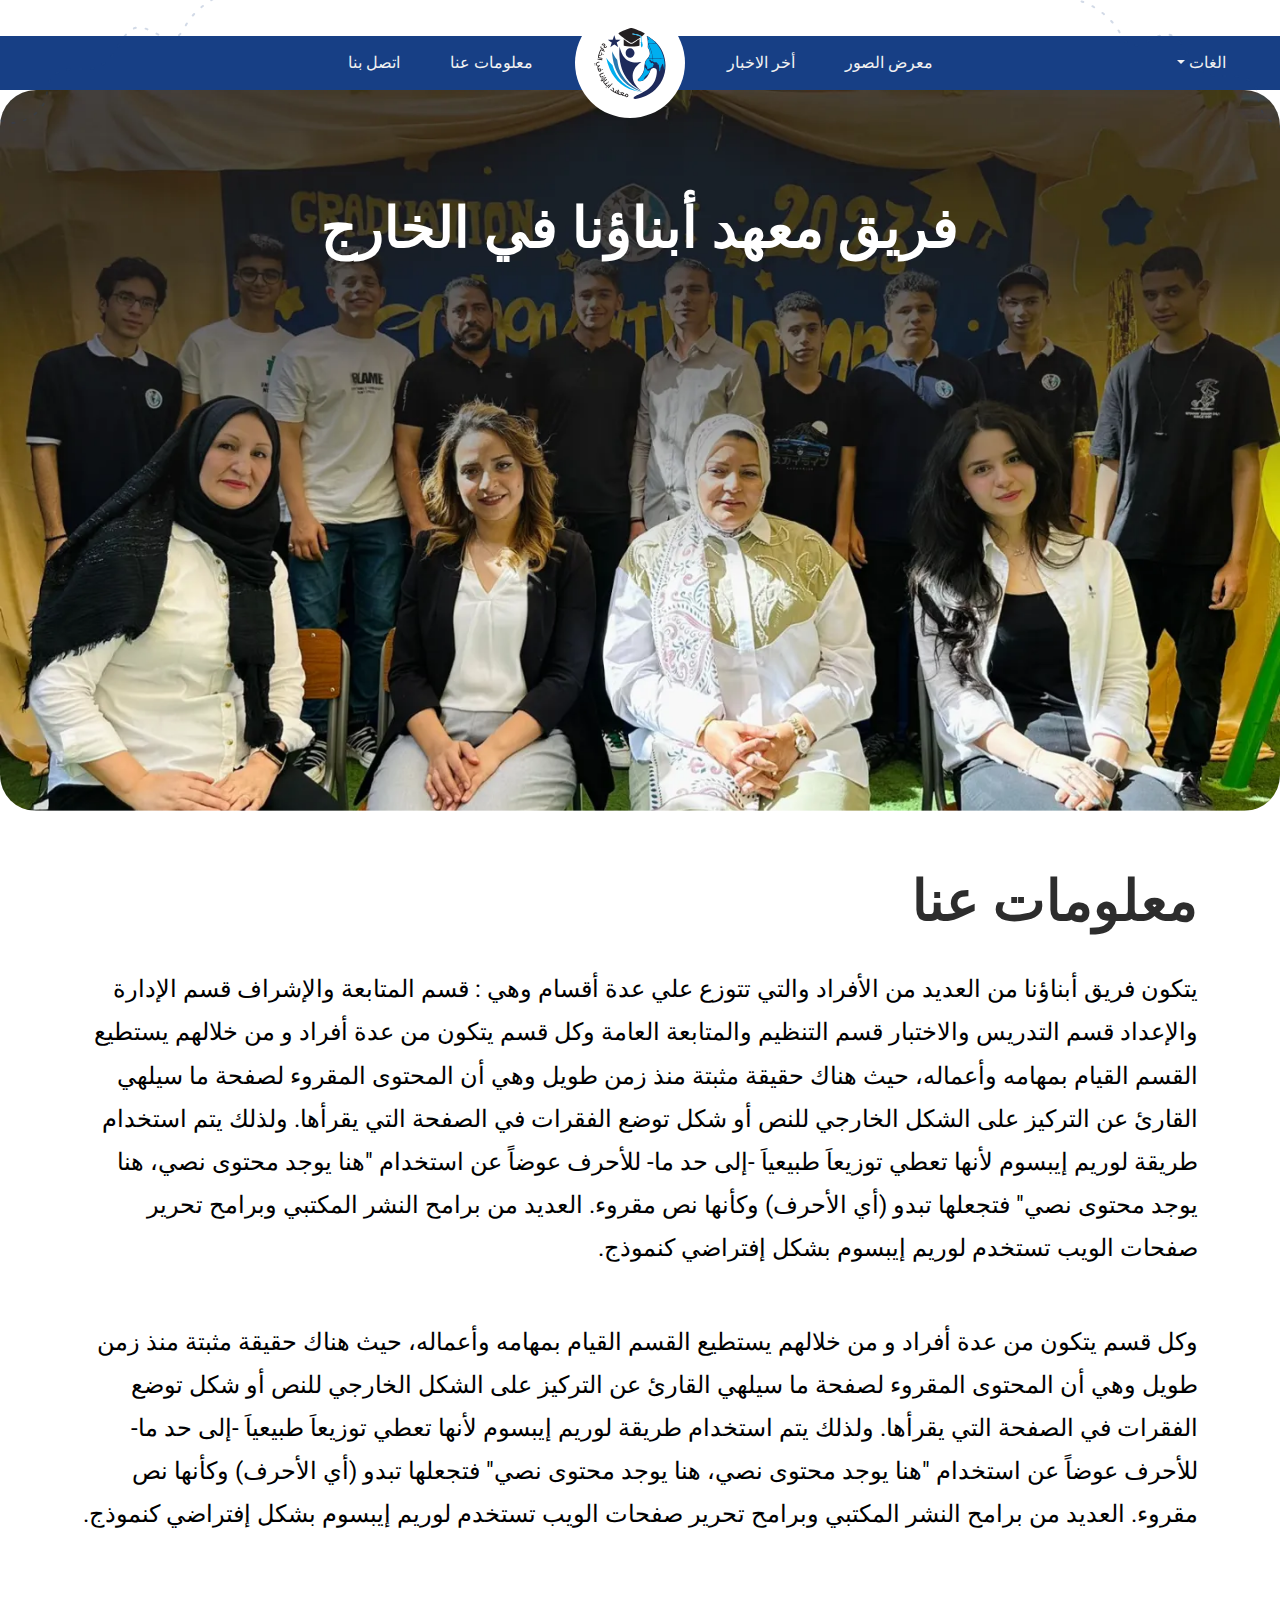
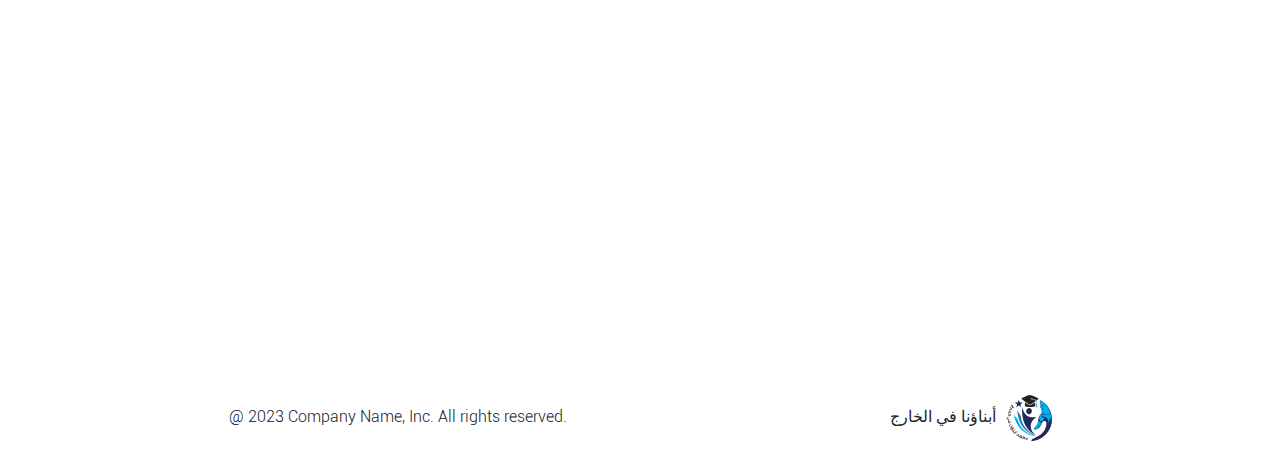
==== commit bb29c5be: "edit in nav and some image and style for rtl&ltr" ====
--- a/aboutUS.html
+++ b/aboutUS.html
@@ -98,7 +98,7 @@
       <div class="collapse navbar-collapse" id="navbarNavDropdown">
         <ul class="navbar-nav">
           <li class="nav-item">
-             <a class="nav-link" href="gallery.html"> معرض الصور</a>
+            <a class="nav-link" href="gallery.html"> معرض الصور</a>
           </li>
           <li class="nav-item">
             <a class="nav-link active" aria-current="page" href="news.html">أخر الاخبار</a>
@@ -172,16 +172,15 @@
             <a class="nav-link" href="aboutUS.html">  معلومات عنا</a>
           </li>
           <li class="nav-item">
-           <a class="nav-link" href="contactUS.html">اتصل بنا</a>
-          </li>
-          <li class="nav-item dropdown">
+            <a class="nav-link" href="contactUS.html">اتصل بنا</a>
+          </li>
+          <li class="nav-item dropdown navLang">
             <a class="nav-link dropdown-toggle" href="#" role="button" data-bs-toggle="dropdown" aria-expanded="false">
-              الأقسام
+              الغات
             </a>
             <ul class="dropdown-menu">
-              <li><a class="dropdown-item" href="#">Action</a></li>
-              <li><a class="dropdown-item" href="#">Another action</a></li>
-              <li><a class="dropdown-item" href="#">Something else here</a></li>
+              <li><button class="dropdown-item" href="#">العربيه</button></li>
+              <li><button class="dropdown-item" href="#">English</button></li>
             </ul>
           </li>
         </ul>
--- a/css/style.css
+++ b/css/style.css
@@ -98,6 +98,10 @@
   position: relative;
   overflow: hidden;
   padding-bottom: 100px;
+  background-image: url('../images/backHome.webp');
+  background-size: cover;
+  background-position: top;
+  background-repeat: no-repeat;
 }
 .about .content {
   max-width: 700px;
@@ -210,7 +214,7 @@
   .about {
     justify-content: space-between;
     margin-bottom: 50px;
-    height: calc(100vh - 300px);
+    height: calc(90vh - 300px);
   }
 }
 /*end about*/
@@ -332,6 +336,9 @@
 }
 .bestChoice .content .partInfo a img {
   position: relative;
+}
+html[dir=ltr] .bestChoice .content .partInfo a img {
+  transform: rotateY(180deg);
 }
 @media (max-width: 992px) {
   .bestChoice .content {
@@ -432,6 +439,7 @@
 .party .swiper {
   width: 100%;
   height: 210px;
+  direction: rtl;
 }
 
 .party .swiper-slide {
@@ -637,6 +645,10 @@
   left: 0px;
   width: 24px;
 }
+html[dir=ltr] .contactUs .content a:hover img {
+ 
+  transform: rotateY(180deg);
+}
 @media (max-width: 768px) {
   .contactUs .content h2 {
     font-size: 34px;
@@ -691,17 +703,14 @@
 /*start lang*/
 .lang {
   background: #f1f5f9;
+  height: 800px;
+  position: relative;
 }
 .lang .box {
   padding-bottom: 80px;
   margin-bottom: 40px;
-  background-image: url("../images/Group.png");
-  background-position: 80px 70%;
-  background-size: 86%;
-  background-repeat: no-repeat;
   padding: 80px 0px;
-  background-position-x: right;
-  background-position-y: calc(100% + 80px);
+  
   height: 700px;
 }
 
@@ -712,6 +721,13 @@
   max-width: 460px;
   justify-content: flex-end;
   margin-right: auto;
+  z-index: 50;
+    position: relative;
+}
+html[dir=ltr] .lang .content{
+  margin-right: 0;
+  margin-left: auto;
+
 }
 .lang .content h2 {
   color: #0f172a;
@@ -781,6 +797,11 @@
   .lang .content {
     margin-right: 0;
   }
+  html[dir=ltr] .lang .content{
+    margin-right: 0;
+    margin-left: 0;
+  
+  }
 }
 @media (max-width: 500px) {
   .lang .content {
@@ -824,6 +845,7 @@
 .customers .reviews {
   padding: 40px 32px;
   background: #173f85;
+  direction: rtl;
 }
 .customers .reviews .part {
   display: flex;
@@ -938,6 +960,14 @@
   left: 0px;
   right: auto;
 }
+html[dir=ltr] .swiper-button-prev, .swiper-rtl .swiper-button-next {
+  left: -100px;
+  right: auto;
+}
+html[dir=ltr] .swiper-button-next, .swiper-rtl .swiper-button-prev {
+  right: auto;
+  left: -30px;
+}
 @media (max-width: 768px) {
   .customers {
     padding-top: 46px;
@@ -976,6 +1006,9 @@
 
     max-width: calc(100% - 70px);
   }
+  html[dir=ltr] .swiper-button-prev, .swiper-rtl .swiper-button-next {
+    left: -76px;
+}
 }
 /*end customers*/
 /*end navbar*/
@@ -997,7 +1030,7 @@
 .toggler-icon {
   width: 30px;
   height: 3px;
-  background-color: #f90824;
+  background-color: #ea402f;
   display: block;
   transition: all 0.2s;
 }
@@ -1089,7 +1122,7 @@
 }
 .navbar .dropdown-menu {
   color: #212529;
-
+  min-width: 100px;
   background-color: #2b3d5f;
   border: 1px solid #e6e4e4;
 }
@@ -1129,14 +1162,39 @@
   height: 2px;
   background: #3484c1;
 }
-.navbar-collapse a {
+.navbar-collapse button.dropdown-item {
   color: white;
+  transition: 0.3s;
+  border-bottom: 1px solid #2b3d5f;
+border-top: 1px solid #2b3d5f;
+}
+.navbar-collapse button.dropdown-item:hover{
+  background: #173f85;
+border-bottom: 1px solid rgb(122, 122, 122);
+border-top: 1px solid rgb(126, 126, 126);
+}
+.navbar .navLang {
+  position: absolute;
+  right: 46px;
+}
+html[dir=ltr] .navbar .navLang {
+  left:  46px;
+  right: auto;
 }
 /*end navbar*/
 @media (max-width: 992px) {
   .navbar::before {
     top: 53px;
   }
+  .navbar .navLang {
+    position: relative;
+    right: 0px;
+    left: 0px;
+  }
+  html[dir=ltr] .navbar .navLang {
+    right: 0px;
+    left: 0px;
+}
   .navbar .navbar-nav .nav-link {
     color: white;
   }
@@ -1365,6 +1423,7 @@
 /*end gallery*/
 .sliderBox {
   margin-bottom: 140px;
+    direction: rtl;
 }
 #tranding .tranding-slider {
   height: 575px;
@@ -1738,3 +1797,112 @@
 }
 }
 /*end contactUSPage*/
+
+
+.lang2{
+  position: absolute;
+  right: 0;
+}
+html[dir=ltr] .lang2{
+  left: 0;
+  right: auto;
+}
+.lang2 .content2{
+	width:100%;
+	display: flex;
+	
+  gap: 30px;
+  flex-wrap: wrap;
+
+}
+.grid-item{
+	border-radius: 5px;
+  
+  box-shadow: 0px 0px 4px 0px rgba(0, 0, 0, 0.07), 0px 4px 6px -1px rgba(0, 0, 0, 0.10);
+  overflow: hidden;
+}
+.grid-item:nth-child(1){
+  width: 460px;
+  height: 342px;
+}
+.grid-item:nth-child(2) {
+  width: 135px;
+  height: 266px;
+  margin-top: 70px;
+}
+.grid-item:nth-child(3){
+  width: 135px;
+  height: 210px;
+  margin-top: 200px;
+}
+.grid-item:nth-child(4){
+  width: 624px;
+  height: 312px;
+  margin-top: -60px;
+}
+.grid-item:nth-child(5){
+width: 459px;
+    height: 240px;
+    align-self: self-end;
+}
+.grid-item img{
+  width: 100%;
+  height: 100%;
+  object-fit: contain;
+  border-radius: 5px;
+  box-shadow: 0px 0px 4px 0px rgba(0, 0, 0, 0.07), 0px 4px 6px -1px rgba(0, 0, 0, 0.10);
+}
+.grid-item video{
+  width: 100%;
+  height: 100%;
+  object-fit: contain;
+  border-radius: 5px;
+  box-shadow: 0px 0px 4px 0px rgba(0, 0, 0, 0.07), 0px 4px 6px -1px rgba(0, 0, 0, 0.10);
+}
+@media (max-width: 1300px) {
+  .lang2 {
+   
+    zoom: 0.8;
+    top: 50%;
+    transform: translateY(-50%);
+}
+}
+@media (max-width: 1200px) {
+  .lang2 .content2 {
+    gap: 20px;
+}
+  .grid-item:nth-child(1) {
+    width: 400px;
+    height: 296px;
+}
+  .grid-item:nth-child(2) {
+    width: 128px;
+    height: 252px;
+    margin-top: 70px;
+}
+  .grid-item:nth-child(3) {
+    width: 124px;
+    height: 194px;
+    margin-top: 200px;
+}
+.grid-item:nth-child(5) {
+  width: 380px;
+  height: 198px;
+  align-self: self-end;
+}
+.grid-item:nth-child(4) {
+  width: 523px;
+  height: 263px;
+  margin-top: -60px;
+}
+}
+@media (max-width: 992px) {
+  .lang2{
+    display: none;
+  }
+  .lang {
+   
+    height: auto;
+
+}
+}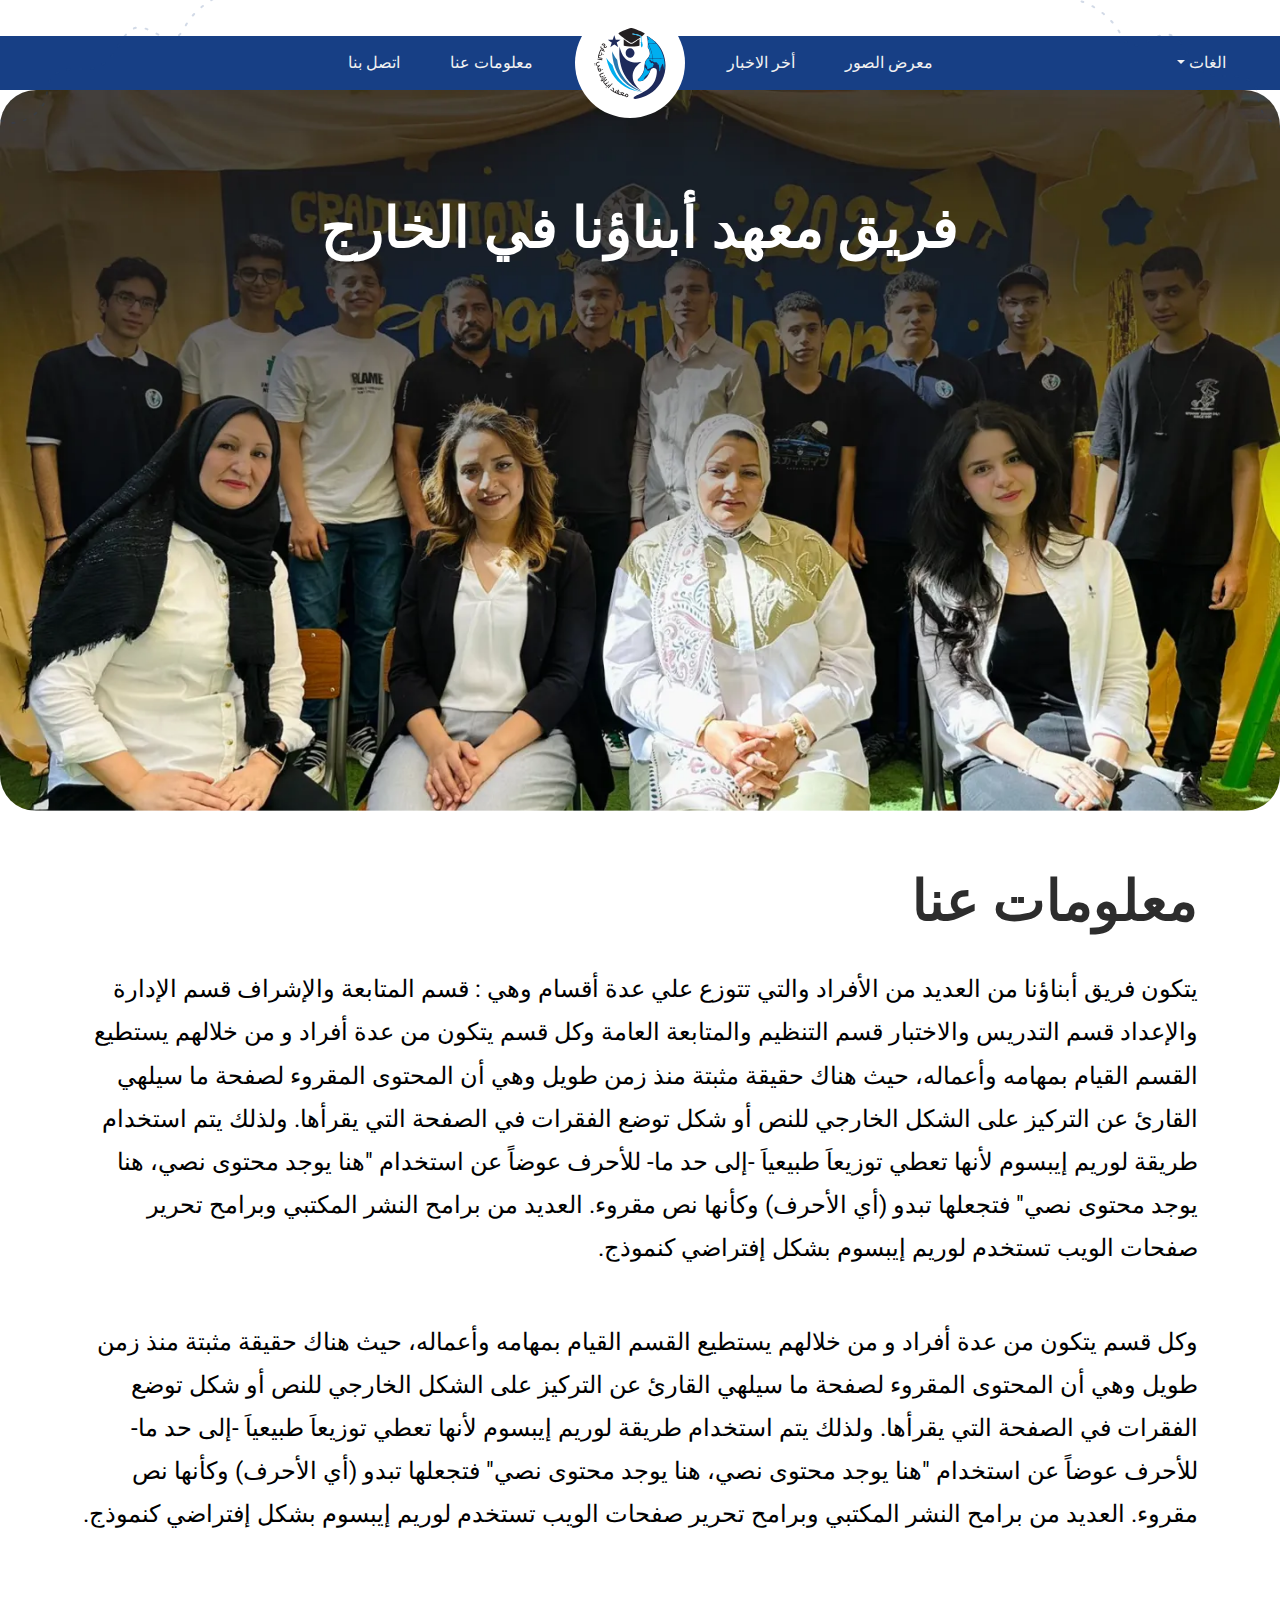
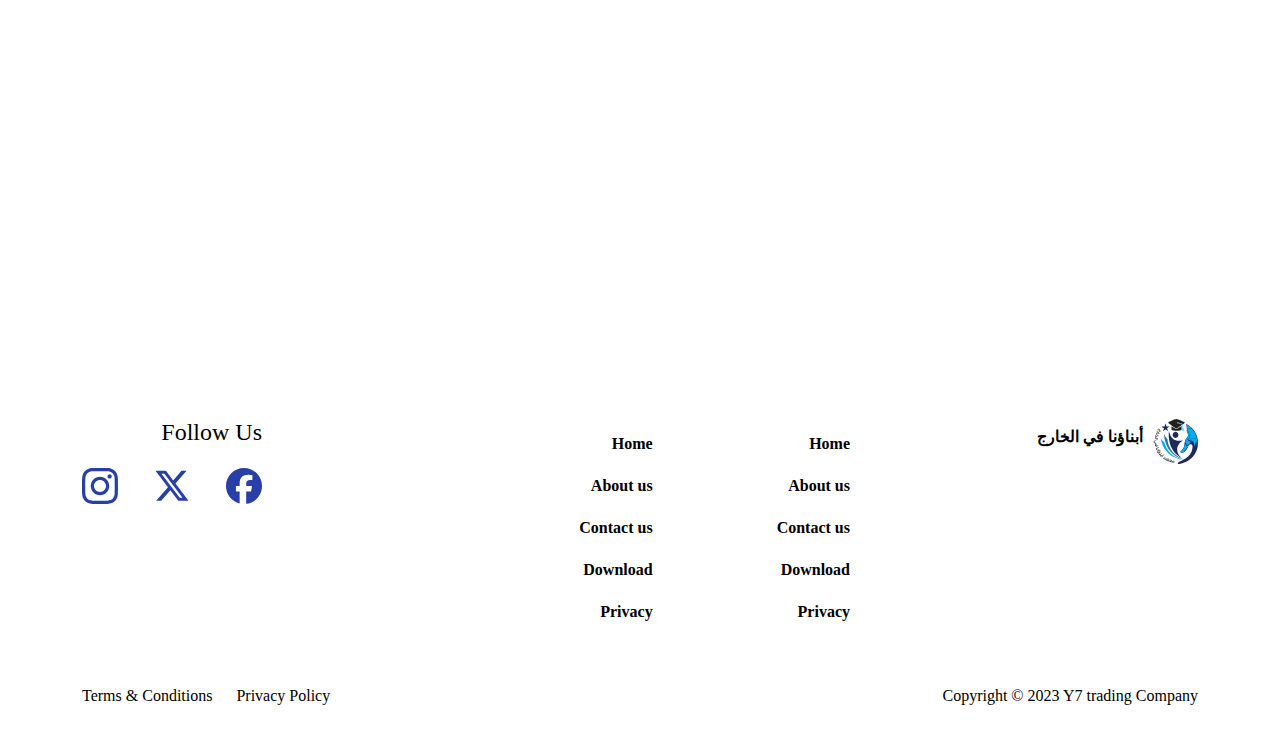
==== commit bfae656c: "add new footer" ====
--- a/aboutUS.html
+++ b/aboutUS.html
@@ -1,237 +1,539 @@
 <!DOCTYPE html>
 <html lang="an" dir="rtl">
+  <head>
+    <meta charset="UTF-8" />
+    <meta name="viewport" content="width=device-width, initial-scale=1.0" />
+    <title>Document</title>
+    <meta
+      name="description"
+      content="الداعم الأول والاقوى لابناء الجالية المصرية من طلاب المنهج المصري "
+    />
+    <meta
+      name="keywords"
+      content=" لابناء الجالية المصرية من طلاب المنهج المصري "
+    />
+    <link rel="stylesheet" href="./css/animate.css" />
+    <link rel="stylesheet" href="css/bootstrap.css" />
+    <link rel="stylesheet" href="./css/style.css" />
+  </head>
 
-<head>
-  <meta charset="UTF-8" />
-  <meta name="viewport" content="width=device-width, initial-scale=1.0" />
-  <title>Document</title>
-  <meta name="description" content="الداعم الأول والاقوى لابناء الجالية المصرية من طلاب المنهج المصري " />
-  <meta name="keywords" content=" لابناء الجالية المصرية من طلاب المنهج المصري " />
-  <link rel="stylesheet" href="./css/animate.css">
-  <link rel="stylesheet" href="css/bootstrap.css" />
-  <link rel="stylesheet" href="./css/style.css" />
-</head>
+  <body>
+    <nav class="navbar navbar-expand-lg bg-body-tertiary">
+      <div class="container">
+        <div class="topleft topNav">
+          <svg
+            xmlns="http://www.w3.org/2000/svg"
+            width="225"
+            height="124"
+            viewBox="0 0 225 124"
+            fill="none"
+          >
+            <path
+              opacity="0.2"
+              d="M223.813 -5.5766C223.813 -5.5766 197.719 2.22649 184.184 28.2731C170.649 54.3196 148.503 20.006 133.161 28.8638C117.819 37.7216 117.73 55.6708 102.388 64.5286C87.0453 73.3864 71.4565 64.4887 56.1143 73.3466C40.7721 82.2044 55.5164 102.559 30.0911 117.239C4.66579 131.918 2.37976 112.547 -22.1202 120.547"
+              stroke="#1F4487"
+              stroke-width="2"
+              stroke-linecap="round"
+              stroke-dasharray="2 10"
+            />
+          </svg>
+        </div>
+        <div class="topRight topNav">
+          <svg
+            xmlns="http://www.w3.org/2000/svg"
+            width="200"
+            height="131"
+            viewBox="0 0 200 131"
+            fill="none"
+          >
+            <path
+              opacity="0.2"
+              d="M1.56655 1.4234C1.56655 1.4234 27.661 9.22649 41.1959 35.2731C54.7307 61.3196 76.8769 27.006 92.2191 35.8638C107.561 44.7216 107.65 62.6708 122.992 71.5286C138.334 80.3864 153.923 71.4887 169.265 80.3466C184.608 89.2044 169.863 109.559 195.289 124.239C220.714 138.918 223 119.547 247.5 127.547"
+              stroke="#1F4487"
+              stroke-width="2"
+              stroke-linecap="round"
+              stroke-dasharray="2 10"
+            />
+          </svg>
+        </div>
+        <a class="navbar-brand mainLogo" href="index.html">
+          <svg
+            xmlns="http://www.w3.org/2000/svg"
+            width="72"
+            height="71"
+            viewBox="0 0 72 71"
+            fill="none"
+          >
+            <g clip-path="url(#clip0_8_3340)">
+              <path
+                fill-rule="evenodd"
+                clip-rule="evenodd"
+                d="M11.1926 50.6204L10.3941 49.2388L10.7891 49.0141L10.9614 49.3127C11.0258 49.2511 11.0879 49.1996 11.1507 49.1642C11.5023 48.9648 11.9198 49.0664 12.11 49.3958C12.2504 49.6383 12.2256 49.8838 12.0417 50.1293L11.6769 49.8738C11.7623 49.7761 11.7863 49.6875 11.739 49.6067C11.6707 49.4882 11.5527 49.4728 11.396 49.5621C11.2827 49.6267 11.2291 49.7068 11.2408 49.7992L11.5861 50.3964L11.1911 50.6212L11.1926 50.6204ZM16.2588 61.7854L16.7369 61.1196L18.8695 62.6259C19.419 61.8601 19.4376 61.2043 18.9347 60.6555C18.781 60.4854 18.5893 60.3322 18.3775 60.1829L18.8051 59.5872C19.1295 59.8158 19.3313 59.9674 19.4096 60.0313C19.488 60.0952 19.5889 60.2022 19.7045 60.363C20.3052 61.1835 20.247 62.0933 19.5354 63.0969L21.0409 64.0298C21.051 63.7119 21.0929 63.4625 21.1791 63.2732C21.5368 62.4889 22.2904 62.2441 23.0618 62.5897C23.8332 62.9353 24.1398 63.6549 23.7828 64.44C23.6997 64.6232 23.536 64.8249 23.3016 65.0427L24.1716 65.4329C24.2112 65.3636 24.2407 65.2982 24.2701 65.2328C24.7707 64.1352 24.5325 62.8629 23.6664 62.2387L24.0777 61.5807C25.3768 62.5097 25.6609 64.116 24.9096 65.7639C25.5103 66.0333 25.6849 66.0841 26.3461 66.2719C26.5758 66.3373 26.7605 66.375 26.9026 66.3781C27.0795 66.3912 27.2658 66.3696 27.4652 66.3065C27.407 66.1179 27.2549 65.8886 27.0221 65.6284C26.7908 65.3613 26.5487 65.1581 26.3096 65.0227L26.5207 64.2915C27.2355 64.0844 27.9215 64.0783 28.5688 64.2622C29.3332 64.48 29.9246 64.9088 30.3429 65.543C30.2265 65.7115 29.9859 65.9194 29.6281 66.168C29.244 66.432 28.9056 66.6113 28.6052 66.7129C28.6743 66.8368 28.7488 66.9176 28.8334 66.9646C28.866 66.9815 28.9685 67.0177 29.1353 67.0654L31.1057 67.4749L31.1034 67.4387C31.105 67.3741 31.1057 67.3086 31.1143 67.2447C31.24 66.2919 31.9974 65.6961 32.9512 65.8201C33.905 65.944 34.4607 66.7614 34.3373 67.6935C34.2123 68.6394 33.4673 69.2513 32.5135 69.1274C31.9617 69.0558 31.552 68.7849 31.2998 68.3254C30.1457 68.1753 29.9323 68.143 28.7349 67.802C28.5401 67.7466 28.3476 67.6319 28.1637 67.4603C28.0092 67.3194 27.8944 67.1678 27.8144 67.0031C27.2114 67.1901 26.6558 67.2109 26.1343 67.0623C24.853 66.6975 24.2764 66.3819 23.0036 65.8047C20.1469 64.5093 19.6068 64.1506 16.2596 61.7869L16.2588 61.7854ZM9.49694 54.7536C9.2711 54.438 9.19971 54.1271 9.2843 53.8123C9.36035 53.5213 9.55902 53.2666 9.88342 53.0387L12.6144 51.1168L13.0793 51.7665L10.6137 53.5013C10.325 53.7045 10.1822 53.9015 10.1814 54.087C10.1791 54.2202 10.2652 54.4149 10.4414 54.6605L10.616 54.9044L11.0041 55.384C11.1531 55.5687 11.3153 55.6426 11.4992 55.6064C11.6203 55.5841 11.7848 55.4894 11.9827 55.3324L13.2803 54.3002L13.7824 54.9214L12.5189 55.9266C12.186 56.1914 11.9353 56.3168 11.7561 56.313C12.2062 56.8694 12.4693 57.1465 12.9279 57.626C13.1119 57.8185 13.2841 57.8839 13.4549 57.8323C13.5426 57.7992 13.6838 57.6961 13.8724 57.5183L15.1048 56.3576L15.6574 56.9349L14.2255 58.2833C13.5907 58.8814 12.9978 58.886 12.4444 58.3087C11.375 57.1927 10.3917 56.0028 9.49849 54.7544L9.49694 54.7536ZM3.42267 39.44C3.47777 38.9967 3.6454 38.7935 4.00782 38.5426C2.87476 38.3363 2.14604 37.3904 2.1212 36.2212C2.09171 34.8442 3.15337 33.7321 4.57823 33.702L5.38844 33.6851L5.40552 34.4879L4.68921 34.5033C3.56857 34.5264 2.8802 35.1868 2.9027 36.2266C2.9221 37.1587 3.55925 37.8491 4.29729 37.8329C4.74508 37.8237 5.05784 37.552 5.04853 37.0925C5.04775 37.0494 5.04697 37.0063 5.03844 36.9639L5.7757 36.9486L5.78268 37.2641C5.79588 37.8953 5.51649 38.3748 4.95229 38.7019C4.71559 38.8366 4.54331 38.9674 4.42612 39.1067C4.02722 39.5793 4.45794 40.1535 4.5728 40.8077C4.80562 40.6292 5.07802 40.5091 5.38456 40.456C6.35387 40.289 7.14623 40.8293 7.31076 41.7691C7.47606 42.7088 6.85443 43.4785 5.9216 43.6402C4.98101 43.8026 4.17079 43.2869 4.00472 42.3402C3.8984 41.7329 3.37455 39.8302 3.42344 39.4392L3.42267 39.44ZM8.7752 17.6488L9.20591 16.9853L9.88109 17.4164L9.45038 18.0798L8.7752 17.6488ZM5.77803 42.8274C6.31972 42.7335 6.66119 42.3394 6.57815 41.866C6.49899 41.4135 6.08923 41.1718 5.53357 41.2672C5.02059 41.3557 4.65739 41.7537 4.74043 42.227C4.82114 42.6865 5.25108 42.9182 5.77803 42.8266V42.8274ZM0.545788 37.3303L0.528714 36.5414L1.33117 36.5245L1.34824 37.3134L0.545788 37.3303ZM33.5123 67.5842C33.5837 67.0439 33.3074 66.5951 32.8348 66.5336C32.3831 66.4743 32.0106 66.8099 31.94 67.3433C31.8694 67.8767 32.1526 68.3261 32.633 68.3885C33.0777 68.4462 33.4409 68.1245 33.5123 67.5842ZM8.58351 26.8042L8.83263 26.0545L9.5955 26.3039L9.34638 27.0535L8.58428 26.8042H8.58351ZM9.7771 21.9998L7.48305 20.7037C6.35232 20.0648 6.16296 19.3059 6.77915 18.2338L7.38216 18.5747C7.04923 19.1543 7.1734 19.6046 7.77718 19.9455L10.1775 21.3017L9.77632 21.9998H9.7771ZM5.50641 47.3623C5.36439 47.0014 5.37137 46.6827 5.53124 46.3979C5.67636 46.1339 5.93169 45.9354 6.30265 45.7922L9.42321 44.5869L9.71424 45.3288L6.89712 46.4172C6.56729 46.5449 6.38026 46.7012 6.33447 46.8813C6.29955 47.0098 6.33524 47.2199 6.44545 47.5001C6.55642 47.7834 6.63481 48.0035 6.75975 48.2759C6.87073 48.5176 7.01197 48.6346 7.18969 48.6415C7.2836 48.6385 7.45045 48.5869 7.68793 48.4799L9.23463 47.7818L9.56989 48.513L7.77252 49.3243C6.97628 49.6837 6.41363 49.4967 6.07759 48.7655C5.83701 48.2421 5.70973 47.8819 5.50563 47.3623H5.50641ZM9.39217 51.6602C9.88187 51.3816 10.0573 50.9352 9.82677 50.5365C9.61413 50.1694 9.11667 50.1301 8.68983 50.3726C8.25058 50.6219 8.04414 51.0868 8.26377 51.4663C8.47952 51.8396 8.97853 51.895 9.39217 51.6595V51.6602ZM14.3 54.5073L13.8018 53.8915L14.4281 53.3936L14.9255 54.0093L14.2992 54.5073H14.3ZM0.517073 35.9749L0.5 35.186L1.30245 35.1691L1.31953 35.958L0.517073 35.9749ZM7.97585 42.0477L7.84081 41.2772L8.63163 41.1402L8.76666 41.9107L7.97585 42.0469V42.0477ZM18.0337 56.7478L17.1264 55.8935L17.3554 55.6541L17.5649 55.8519C17.6278 55.7234 17.6674 55.651 17.6922 55.6256C17.9266 55.3809 18.2789 55.377 18.5047 55.5895C18.6514 55.728 18.6871 55.9097 18.6157 56.1298L18.3325 56.0505C18.3914 55.9574 18.3736 55.8719 18.2952 55.798C18.185 55.6941 18.022 55.7288 17.9281 55.8273C17.8435 55.9158 17.8102 56.0128 17.8381 56.109L18.2626 56.5092L18.0337 56.7486V56.7478ZM14.4156 60.2353L13.8336 59.6872L17.0504 56.3268L17.6324 56.8748L14.4156 60.2353ZM8.49581 53.1211C7.74924 53.5452 7.11364 53.3112 6.59212 52.4091L7.15089 52.092C7.41553 52.5207 7.83616 52.5708 8.33284 52.3052C8.05113 52.3083 7.8152 52.1451 7.63128 51.8273C7.16719 51.0245 7.45433 50.1501 8.2886 49.676C9.13607 49.1942 10.0332 49.4205 10.4864 50.2048C10.9614 51.026 10.6486 51.8988 9.81978 52.3691L8.49581 53.1219V53.1211ZM3.54296 31.5577L3.64773 30.768L8.28007 31.3714L8.1753 32.1611L3.54296 31.5577ZM29.3247 65.4976C29.0655 65.2228 28.7512 65.0358 28.3965 64.9349C28.0418 64.8341 27.6522 64.8279 27.244 64.9134C27.6383 65.1897 27.9549 65.5784 28.187 66.0771C28.3686 66.0471 28.5734 65.9632 28.8039 65.8424C29.0096 65.7292 29.1857 65.6153 29.3247 65.4976ZM23.0921 64.1283C23.2799 63.7165 23.1611 63.3325 22.7987 63.1701C22.4099 62.9953 22.0584 63.1924 21.8799 63.5849C21.6983 63.9836 21.8116 64.3962 22.1678 64.5562C22.517 64.7133 22.9144 64.5208 23.0928 64.1291L23.0921 64.1283ZM9.93619 19.5438L9.38286 19.1905L10.3188 17.7496C10.6168 17.2909 10.4981 16.7721 9.98741 16.4458C9.76235 16.3019 9.53341 16.258 9.29516 16.3188C9.05691 16.3804 8.86289 16.5204 8.72553 16.7313L8.25135 17.461L7.5397 17.0061L7.85323 16.5235C8.1784 16.0232 8.55247 15.6992 8.97542 15.5514C9.45814 15.3906 9.95094 15.4668 10.4562 15.7893C10.9606 16.1117 11.254 16.495 11.3347 16.9399C11.4115 17.3386 11.3075 17.7504 11.0374 18.166L10.5555 18.908C11.3044 19.2243 11.8112 19.0535 12.1953 18.4631C12.3443 18.2338 12.3979 18.046 12.4033 17.9305L12.9869 18.3038C12.9597 18.4654 12.8946 18.6717 12.7533 18.888C12.3692 19.4791 11.895 19.8247 11.2625 19.8724C10.7736 19.9101 10.3304 19.797 9.93542 19.5445L9.93619 19.5438ZM10.1698 48.2267L9.84307 47.5147L10.5733 47.1845L10.9001 47.8965L10.1698 48.2267ZM6.12027 22.1307C6.28092 21.7774 6.51529 21.5603 6.83193 21.4741C7.12295 21.3918 7.44502 21.4341 7.80822 21.5965L10.8597 22.9642L10.5291 23.69L7.77407 22.4555C7.45123 22.3108 7.20754 22.2884 7.04612 22.3808C6.92894 22.4462 6.80321 22.6179 6.67827 22.8926C6.09311 24.1772 5.70353 25.528 5.24021 26.9204C5.66628 27.0597 6.06905 27.0628 6.4501 26.9227C6.89324 26.758 7.1959 26.4185 7.3612 25.9213C7.41786 25.7512 7.43959 25.5465 7.42096 25.3064C7.39923 25.0277 7.32318 24.776 7.19202 24.5521C7.3612 24.5244 7.60101 24.4666 7.91842 24.382C8.04725 24.6583 8.13339 24.9508 8.16366 25.2702C8.1947 25.6127 8.15667 25.9321 8.05734 26.2323C7.90135 26.7026 7.65301 27.082 7.31542 27.3645C6.72483 27.8586 5.99766 27.9949 5.02214 27.7439C4.91815 28.2873 4.88788 28.3743 4.80795 28.8292C4.76216 29.0909 4.81183 29.2664 4.95462 29.371C5.03378 29.4211 5.20141 29.4719 5.45751 29.5165L8.49271 30.0407L8.35379 30.8319L5.04775 30.2608C4.18554 30.1122 3.82777 29.642 3.96669 28.8507C4.19563 27.5454 4.38111 26.8873 4.87158 25.4126C5.30075 24.1211 5.60264 23.2629 6.1195 22.1299L6.12027 22.1307ZM12.1208 60.2537L11.5776 59.6872L12.1651 59.1338L12.7083 59.7003L12.1208 60.2537Z"
+                fill="#231F20"
+              />
+              <path
+                fill-rule="evenodd"
+                clip-rule="evenodd"
+                d="M18.5839 11.6722L13.9019 11.6699C15.059 12.4019 16.5009 13.7442 17.7776 14.4554L16.3139 19.1435C16.785 18.7825 19.7868 16.5435 20.292 16.3842C21.5477 16.9484 22.9803 18.5031 24.1856 19.1035L22.7064 14.5054L26.6255 11.7153L21.8783 11.673C21.7991 11.5652 21.796 11.5752 21.7099 11.409C21.6121 11.222 21.6889 11.3936 21.5958 11.1473C21.2497 10.2329 20.6374 7.84922 20.2928 7.16574C19.9816 7.58368 19.2583 10.2575 18.9587 11.1119C18.7888 11.5976 18.9549 11.4359 18.5847 11.6707"
+                fill="#1E2A5B"
+              />
+              <path
+                fill-rule="evenodd"
+                clip-rule="evenodd"
+                d="M35.1102 20.3227C32.8527 20.9523 31.1802 23.0489 31.7382 26.0306C32.1457 28.2073 34.307 30.4271 37.0768 29.6974C39.1768 29.1432 40.9354 26.7857 40.4015 24.0749C39.9715 21.8913 37.8645 19.5553 35.1102 20.3227Z"
+                fill="#1E2A5B"
+              />
+              <path
+                fill-rule="evenodd"
+                clip-rule="evenodd"
+                d="M29.729 11.3713L29.7406 17.4825C31.8135 18.8887 43.5771 19.0673 45.501 17.5349L45.5119 11.0357C45.0858 11.1781 42.4658 13.0407 41.8193 13.4794C37.5145 16.3996 37.2134 16.4704 33.3843 13.9905L29.729 11.3713Z"
+                fill="#231F20"
+              />
+              <path
+                fill-rule="evenodd"
+                clip-rule="evenodd"
+                d="M47.2906 63.9135C46.8032 64.0629 41.6517 62.1995 40.8601 61.8816C34.5615 59.3524 29.8268 56.1821 25.6531 51.1792C20.3781 44.8555 18.7546 37.475 18.386 36.9678L16.13 34.8535C14.6213 33.201 13.6628 31.9148 12.4429 29.7936C12.3241 30.504 13.7886 35.5862 14.0866 36.5268C16.1579 43.0706 19.1698 48.2521 23.6175 52.9625C27.7725 57.3628 33.7474 60.7802 40.0274 62.5689C41.422 62.9661 45.903 64.0736 47.2906 63.9151"
+                fill="#00AEEF"
+              />
+              <path
+                fill-rule="evenodd"
+                clip-rule="evenodd"
+                d="M48.2273 63.7381C47.3612 63.2539 46.1894 62.7767 45.286 62.3334C42.4161 60.9241 39.5718 59.1292 37.1272 57.2312C33.7738 54.6274 31.2314 51.9273 28.7271 48.0096C23.7719 40.2589 23.6656 33.1217 23.1324 31.6424L21.1659 29.1317C19.3925 26.5517 18.2781 23.6215 18.0849 23.3429C17.9832 27.9987 19.3157 34.4332 20.6459 38.3725C22.1973 42.9659 24.2476 46.6273 26.7163 49.8884C30.4313 54.7967 35.8312 58.8714 41.6594 61.4375C43.0346 62.0432 46.662 63.5549 48.2281 63.7381"
+                fill="#2778AF"
+              />
+              <path
+                fill-rule="evenodd"
+                clip-rule="evenodd"
+                d="M50.8093 5.55478C49.9572 4.50262 39.6758 0.0823458 37.61 0.00152926C36.1471 -0.0554271 31.7522 1.67097 30.4476 2.20436C29.275 2.68387 24.43 4.63655 24.4354 5.55016C24.4417 6.55382 33.2756 12.7097 34.9488 13.7642C37.5494 15.4028 37.2444 15.2327 41.0448 12.9499C41.7045 12.5535 44.3897 10.8994 46.7792 9.20768V9.20384C46.7769 9.18767 46.773 9.17151 46.7699 9.15458C46.7668 9.13918 46.7637 9.12302 46.759 9.10763L46.7567 9.09916C46.2251 7.35044 38.185 6.14281 38.185 6.14281L38.6933 5.544C38.6933 5.544 45.4389 6.59462 47.0881 8.01699C47.1129 8.03777 47.1354 8.05855 47.1579 8.07933C47.3442 8.25405 47.4489 8.438 47.4489 8.63042L47.4513 8.72356C49.2036 7.44435 50.6595 6.21132 50.8093 5.55478Z"
+                fill="#231F20"
+              />
+              <path
+                fill-rule="evenodd"
+                clip-rule="evenodd"
+                d="M46.9002 62.298C46.5013 61.9008 45.8712 61.5437 45.3318 61.0734C44.7645 60.5785 44.3594 60.2283 43.8728 59.7334C42.9097 58.7551 42.1522 57.8746 41.2924 56.6039C39.7402 54.3118 38.5948 51.3508 38.6367 47.7864C38.7166 40.9509 43.6997 36.5668 47.4543 33.9291C44.8173 33.9637 42.9943 34.8334 38.6157 34.2277C35.9166 33.8536 33.6419 32.7792 32.0122 31.3245C30.4197 29.9021 29.1229 28.1888 28.0177 25.8366C27.1951 24.0856 25.9472 20.7683 25.6197 18.8156C25.0105 23.2759 25.3838 29.662 26.1203 33.9291C26.9056 38.4794 28.3328 42.6426 30.1799 46.2147C32.9636 51.6002 36.9503 55.9743 41.6455 59.277C42.6171 59.9605 45.7532 61.9685 46.9018 62.2987"
+                fill="#1E2A5B"
+              />
+              <path
+                fill-rule="evenodd"
+                clip-rule="evenodd"
+                d="M50.6828 36.4121C50.4104 36.5583 50.6882 36.4806 50.526 36.4582C50.2358 36.419 50.4826 36.439 50.5128 36.4121C50.2451 38.4009 50.2497 40.8108 49.7492 42.6211C49.0166 45.2719 47.622 47.3369 45.9201 49.2419C45.3388 49.893 44.7156 50.4079 44.1762 51.0222C42.8577 52.523 44.2376 54.0732 47.6709 53.0164C48.998 52.6077 49.6266 52.2598 50.3941 51.5017L51.8376 50.2717C55.5053 46.6673 55.8894 42.6857 56.9635 41.4389C58.05 40.1773 60.1803 39.3238 61.9094 40.7585C64.0505 42.5356 62.0436 49.8338 61.0689 52.1597C56.2123 63.7504 40.7802 66.9268 39.8016 69.3028C39.218 70.7198 40.0538 71.157 41.3576 70.9515C44.572 70.4466 49.1951 69.0373 52.1302 67.7419C61.0829 63.7919 68.6922 55.0076 70.7992 44.523C73.2174 32.4936 69.2362 21.3179 61.1263 13.5787C59.6735 12.1925 54.529 8.17709 52.7929 7.91309C52.7952 8.32794 53.0669 9.22693 53.1856 9.72569C53.3292 10.3307 53.4316 11.0311 53.5403 11.6691C53.8499 13.4848 53.9539 16.2849 53.7754 18.1699C53.6582 19.4098 53.576 19.1897 54.1309 20.0356C55.3376 21.8751 56.3085 25.1201 55.4634 27.2429C54.002 30.9142 52.3087 30.4971 51.0336 34.3462C50.7782 35.1167 50.8372 35.6016 50.682 36.4105"
+                fill="#1E2A5B"
+              />
+              <path
+                fill-rule="evenodd"
+                clip-rule="evenodd"
+                d="M55.0257 11.0003C53.5938 10.0159 53.6047 10.6216 53.2205 8.565C54.3893 8.78282 57.1482 10.9087 58.0283 11.5714C58.6856 12.0663 61.7511 14.5239 61.9187 15.3574C60.1531 15.4236 55.7544 15.7492 54.1704 15.4344L53.8647 11.7115L54.5779 11.84C54.5903 11.8131 54.5918 11.7707 54.5965 11.7523C54.8216 10.9533 54.8068 11.4713 55.0257 10.9995"
+                fill="#00AEEF"
+              />
+              <path
+                fill-rule="evenodd"
+                clip-rule="evenodd"
+                d="M62.3804 15.603C62.6583 16.064 62.9144 16.3403 63.2783 16.7721C66.3461 20.415 68.1505 24.4143 69.4908 29.0139C69.7639 29.9506 69.9323 29.9437 68.8854 30.0476C68.0806 30.1276 60.195 30.34 59.3367 30.2415L58.9324 30.1392C58.7182 29.6235 58.348 27.0266 58.1571 26.1992C57.575 23.6746 56.875 21.3486 55.8817 19.0165C55.6558 18.4862 55.4152 17.9051 55.1793 17.4171C54.9302 16.8999 54.5616 16.3688 54.4296 15.8139L62.3797 15.603H62.3804Z"
+                fill="#00AEEF"
+              />
+              <path
+                fill-rule="evenodd"
+                clip-rule="evenodd"
+                d="M54.3039 30.1746C54.1984 29.8236 54.6756 29.3579 55.0264 28.7553C56.2899 26.584 56.3023 25.6396 55.7668 23.3614C55.4804 22.1453 55.0683 21.0285 54.47 20.0563C53.9221 19.1666 53.9609 19.5738 54.0571 18.3823C54.1153 17.668 54.1347 17.0292 54.1751 16.2988L54.4514 16.5735C54.4684 16.5966 54.4871 16.6259 54.5026 16.6497C54.5554 16.729 54.6415 16.9191 54.7051 17.0546C56.4583 20.7637 58.393 26.3916 58.5963 30.2523L54.3031 30.1746H54.3039Z"
+                fill="#00AEEF"
+              />
+              <path
+                fill-rule="evenodd"
+                clip-rule="evenodd"
+                d="M59.3452 33.996C59.2731 33.6166 58.8843 30.865 59.0146 30.6472C59.1869 30.3593 60.1733 30.4901 60.7996 30.4901L66.416 30.4655C67.4218 30.4486 68.9002 30.2046 69.8097 30.2708C70.0426 32.0557 70.4802 33.7228 70.5586 35.5739C70.5912 36.3359 70.4112 37.4773 70.4368 38.4687C70.4655 39.5885 70.4779 40.3267 70.3002 41.3757C70.0138 40.9055 69.9409 40.576 69.9432 39.921C69.9463 38.932 69.7927 39.1283 69.5591 38.4702C69.3115 37.7706 69.2587 36.1181 68.8521 35.687C68.4338 35.834 68.9956 35.4584 68.5106 36.0673C67.6918 37.0963 68.3507 36.0318 67.7578 37.3719C67.4932 37.9707 67.2875 38.9666 66.9406 39.3561C66.5968 39.7425 66.4843 39.5624 66.4354 40.279C66.3686 41.2595 66.1591 42.7727 65.6888 43.547L65.4956 43.1191C65.2154 42.1316 65.6306 41.7652 65.1471 39.8341C64.86 38.6888 65.1114 36.9662 64.5658 36.3405C64.0242 36.5729 64.5402 36.5599 63.9628 36.7692L63.7168 36.4336C63.8798 35.8787 63.5655 36.2943 64.1421 35.9972C62.5838 35.1475 63.0618 34.5025 62.3362 34.3039C62.0141 34.2162 61.3537 34.4548 60.7235 34.3309C60.0716 34.2031 60.2269 34.1092 59.3452 33.9953"
+                fill="#00AEEF"
+              />
+              <path
+                fill-rule="evenodd"
+                clip-rule="evenodd"
+                d="M58.3216 39.1606C57.0566 39.1922 57.5223 39.3307 56.8223 39.8526C56.6562 39.9765 56.5925 40.0173 56.3551 40.1119C55.6713 40.3836 55.9088 40.2559 55.385 40.6007C54.8208 40.9724 54.8247 40.6138 54.3156 40.8801C54.0866 40.9994 53.8142 41.6228 53.361 41.1502C53.0925 40.8701 53.2787 40.2143 53.2097 39.8225C53.0777 39.0713 52.6385 38.4294 52.3195 37.9199C51.9959 37.4034 52.0828 37.4758 51.6979 37.0909C51.1391 36.5322 51.5403 36.7361 51.3479 35.9788C51.2004 35.3992 50.9754 35.6085 51.1834 34.765C51.6653 32.8123 52.7409 31.6678 53.7925 30.4702L55.3081 30.4748C59.1955 30.4802 58.6344 30.1392 58.8361 31.9433C58.8524 32.0888 58.9013 32.5414 58.9006 32.6637C58.8998 32.8954 58.9037 33.2002 58.7244 33.3264C56.7516 33.9922 56.6802 31.0651 55.4036 31.6678C55.2049 32.0973 55.3904 32.8285 55.6209 33.2071C56.1005 33.9937 56.2379 32.9324 56.3411 34.3024C57.3748 34.5441 56.4823 34.5179 57.1692 35.2807C57.9406 35.2799 57.149 35.0828 57.9336 35.0467C57.9344 35.0467 58.6972 35.0721 58.7779 34.8489C58.7927 34.8081 58.8323 34.8081 58.8633 34.7965C59.1497 35.547 59.1078 35.6994 59.1047 36.653C59.1737 39.4593 58.7011 37.8783 58.3201 39.1606"
+                fill="#00AEEF"
+              />
+              <path
+                fill-rule="evenodd"
+                clip-rule="evenodd"
+                d="M59.443 37.3926C59.4275 37.0601 59.426 36.7407 59.4174 36.4098C59.3879 35.2652 59.4267 35.7347 59.5796 35.5631C59.9894 35.8248 59.7496 35.871 60.1058 36.2912C59.6984 36.9316 60.1042 37.0755 59.443 37.3926Z"
+                fill="#00AEEF"
+              />
+              <path
+                fill-rule="evenodd"
+                clip-rule="evenodd"
+                d="M49.9323 51.6594C48.5486 52.3221 45.9565 53.8446 44.0761 52.6492C43.9209 51.594 44.1972 51.32 44.7218 50.842C45.9371 49.7345 47.2456 48.1751 48.1745 46.762C49.7321 44.3929 50.2637 42.4402 50.519 39.1252C50.8497 39.2999 50.5641 39.1206 50.7837 39.3084L52.1891 40.7107C53.3292 41.7036 52.7828 42.2509 53.5022 42.5949C54.352 42.9905 55.4572 42.4317 56.085 42.3101C56.0043 42.7773 55.2445 44.8054 55.028 45.0887C54.5655 45.6944 53.6629 46.4171 52.9931 46.939C51.1539 48.3729 50.1186 49.4174 49.9331 51.6594"
+                fill="#00AEEF"
+              />
+              <path
+                fill-rule="evenodd"
+                clip-rule="evenodd"
+                d="M47.4497 8.63043C47.4846 9.79111 47.3946 10.8979 47.511 12.0748C47.5568 12.5373 47.6096 13.1146 47.6779 13.5725C47.8307 14.597 47.8439 13.9497 48.485 14.51C48.3786 14.9087 48.2521 14.6724 48.1156 15.1181C49.0375 16.231 48.8435 18.7802 47.7454 19.5684C46.7388 18.8703 46.8141 16.5466 47.0112 15.115C46.5712 14.8187 46.6837 15.2066 46.5487 14.6309C46.8056 14.2483 46.7962 14.4384 47.1331 14.1467C46.998 12.4642 46.8001 11.1188 46.7854 9.27542C46.7706 7.43203 38.1858 6.14282 38.1858 6.14282L38.6941 5.54401C38.6941 5.54401 47.4497 6.90788 47.4497 8.63043Z"
+                fill="#00AEEF"
+              />
+            </g>
+            <defs>
+              <clipPath id="clip0_8_3340">
+                <rect
+                  width="71"
+                  height="71"
+                  fill="white"
+                  transform="translate(0.5)"
+                />
+              </clipPath>
+            </defs>
+          </svg>
+        </a>
+        <button
+          class="navbar-toggler collapsed"
+          type="button"
+          data-bs-toggle="collapse"
+          data-bs-target="#navbarNavDropdown"
+          aria-controls="navbarNavDropdown"
+          aria-expanded="false"
+          aria-label="Toggle navigation"
+        >
+          <span class="toggler-icon top-bar"></span>
+          <span class="toggler-icon middle-bar"></span>
+          <span class="toggler-icon bottom-bar"></span>
+        </button>
 
-<body>
-  <nav class="navbar navbar-expand-lg bg-body-tertiary">
-    <div class="container">
-      <div class="topleft topNav">
-        <svg xmlns="http://www.w3.org/2000/svg" width="225" height="124" viewBox="0 0 225 124" fill="none">
-          <path opacity="0.2" d="M223.813 -5.5766C223.813 -5.5766 197.719 2.22649 184.184 28.2731C170.649 54.3196 148.503 20.006 133.161 28.8638C117.819 37.7216 117.73 55.6708 102.388 64.5286C87.0453 73.3864 71.4565 64.4887 56.1143 73.3466C40.7721 82.2044 55.5164 102.559 30.0911 117.239C4.66579 131.918 2.37976 112.547 -22.1202 120.547" stroke="#1F4487" stroke-width="2" stroke-linecap="round" stroke-dasharray="2 10"/>
-          </svg>
+        <div class="collapse navbar-collapse" id="navbarNavDropdown">
+          <ul class="navbar-nav">
+            <li class="nav-item">
+              <a class="nav-link" href="gallery.html"> معرض الصور</a>
+            </li>
+            <li class="nav-item">
+              <a class="nav-link active" aria-current="page" href="news.html"
+                >أخر الاخبار</a
+              >
+            </li>
+
+            <li class="nav-item itemLogo">
+              <a class="navbar-brand" href="index.html">
+                <svg
+                  xmlns="http://www.w3.org/2000/svg"
+                  width="72"
+                  height="71"
+                  viewBox="0 0 72 71"
+                  fill="none"
+                >
+                  <g clip-path="url(#clip0_8_3340)">
+                    <path
+                      fill-rule="evenodd"
+                      clip-rule="evenodd"
+                      d="M11.1926 50.6204L10.3941 49.2388L10.7891 49.0141L10.9614 49.3127C11.0258 49.2511 11.0879 49.1996 11.1507 49.1642C11.5023 48.9648 11.9198 49.0664 12.11 49.3958C12.2504 49.6383 12.2256 49.8838 12.0417 50.1293L11.6769 49.8738C11.7623 49.7761 11.7863 49.6875 11.739 49.6067C11.6707 49.4882 11.5527 49.4728 11.396 49.5621C11.2827 49.6267 11.2291 49.7068 11.2408 49.7992L11.5861 50.3964L11.1911 50.6212L11.1926 50.6204ZM16.2588 61.7854L16.7369 61.1196L18.8695 62.6259C19.419 61.8601 19.4376 61.2043 18.9347 60.6555C18.781 60.4854 18.5893 60.3322 18.3775 60.1829L18.8051 59.5872C19.1295 59.8158 19.3313 59.9674 19.4096 60.0313C19.488 60.0952 19.5889 60.2022 19.7045 60.363C20.3052 61.1835 20.247 62.0933 19.5354 63.0969L21.0409 64.0298C21.051 63.7119 21.0929 63.4625 21.1791 63.2732C21.5368 62.4889 22.2904 62.2441 23.0618 62.5897C23.8332 62.9353 24.1398 63.6549 23.7828 64.44C23.6997 64.6232 23.536 64.8249 23.3016 65.0427L24.1716 65.4329C24.2112 65.3636 24.2407 65.2982 24.2701 65.2328C24.7707 64.1352 24.5325 62.8629 23.6664 62.2387L24.0777 61.5807C25.3768 62.5097 25.6609 64.116 24.9096 65.7639C25.5103 66.0333 25.6849 66.0841 26.3461 66.2719C26.5758 66.3373 26.7605 66.375 26.9026 66.3781C27.0795 66.3912 27.2658 66.3696 27.4652 66.3065C27.407 66.1179 27.2549 65.8886 27.0221 65.6284C26.7908 65.3613 26.5487 65.1581 26.3096 65.0227L26.5207 64.2915C27.2355 64.0844 27.9215 64.0783 28.5688 64.2622C29.3332 64.48 29.9246 64.9088 30.3429 65.543C30.2265 65.7115 29.9859 65.9194 29.6281 66.168C29.244 66.432 28.9056 66.6113 28.6052 66.7129C28.6743 66.8368 28.7488 66.9176 28.8334 66.9646C28.866 66.9815 28.9685 67.0177 29.1353 67.0654L31.1057 67.4749L31.1034 67.4387C31.105 67.3741 31.1057 67.3086 31.1143 67.2447C31.24 66.2919 31.9974 65.6961 32.9512 65.8201C33.905 65.944 34.4607 66.7614 34.3373 67.6935C34.2123 68.6394 33.4673 69.2513 32.5135 69.1274C31.9617 69.0558 31.552 68.7849 31.2998 68.3254C30.1457 68.1753 29.9323 68.143 28.7349 67.802C28.5401 67.7466 28.3476 67.6319 28.1637 67.4603C28.0092 67.3194 27.8944 67.1678 27.8144 67.0031C27.2114 67.1901 26.6558 67.2109 26.1343 67.0623C24.853 66.6975 24.2764 66.3819 23.0036 65.8047C20.1469 64.5093 19.6068 64.1506 16.2596 61.7869L16.2588 61.7854ZM9.49694 54.7536C9.2711 54.438 9.19971 54.1271 9.2843 53.8123C9.36035 53.5213 9.55902 53.2666 9.88342 53.0387L12.6144 51.1168L13.0793 51.7665L10.6137 53.5013C10.325 53.7045 10.1822 53.9015 10.1814 54.087C10.1791 54.2202 10.2652 54.4149 10.4414 54.6605L10.616 54.9044L11.0041 55.384C11.1531 55.5687 11.3153 55.6426 11.4992 55.6064C11.6203 55.5841 11.7848 55.4894 11.9827 55.3324L13.2803 54.3002L13.7824 54.9214L12.5189 55.9266C12.186 56.1914 11.9353 56.3168 11.7561 56.313C12.2062 56.8694 12.4693 57.1465 12.9279 57.626C13.1119 57.8185 13.2841 57.8839 13.4549 57.8323C13.5426 57.7992 13.6838 57.6961 13.8724 57.5183L15.1048 56.3576L15.6574 56.9349L14.2255 58.2833C13.5907 58.8814 12.9978 58.886 12.4444 58.3087C11.375 57.1927 10.3917 56.0028 9.49849 54.7544L9.49694 54.7536ZM3.42267 39.44C3.47777 38.9967 3.6454 38.7935 4.00782 38.5426C2.87476 38.3363 2.14604 37.3904 2.1212 36.2212C2.09171 34.8442 3.15337 33.7321 4.57823 33.702L5.38844 33.6851L5.40552 34.4879L4.68921 34.5033C3.56857 34.5264 2.8802 35.1868 2.9027 36.2266C2.9221 37.1587 3.55925 37.8491 4.29729 37.8329C4.74508 37.8237 5.05784 37.552 5.04853 37.0925C5.04775 37.0494 5.04697 37.0063 5.03844 36.9639L5.7757 36.9486L5.78268 37.2641C5.79588 37.8953 5.51649 38.3748 4.95229 38.7019C4.71559 38.8366 4.54331 38.9674 4.42612 39.1067C4.02722 39.5793 4.45794 40.1535 4.5728 40.8077C4.80562 40.6292 5.07802 40.5091 5.38456 40.456C6.35387 40.289 7.14623 40.8293 7.31076 41.7691C7.47606 42.7088 6.85443 43.4785 5.9216 43.6402C4.98101 43.8026 4.17079 43.2869 4.00472 42.3402C3.8984 41.7329 3.37455 39.8302 3.42344 39.4392L3.42267 39.44ZM8.7752 17.6488L9.20591 16.9853L9.88109 17.4164L9.45038 18.0798L8.7752 17.6488ZM5.77803 42.8274C6.31972 42.7335 6.66119 42.3394 6.57815 41.866C6.49899 41.4135 6.08923 41.1718 5.53357 41.2672C5.02059 41.3557 4.65739 41.7537 4.74043 42.227C4.82114 42.6865 5.25108 42.9182 5.77803 42.8266V42.8274ZM0.545788 37.3303L0.528714 36.5414L1.33117 36.5245L1.34824 37.3134L0.545788 37.3303ZM33.5123 67.5842C33.5837 67.0439 33.3074 66.5951 32.8348 66.5336C32.3831 66.4743 32.0106 66.8099 31.94 67.3433C31.8694 67.8767 32.1526 68.3261 32.633 68.3885C33.0777 68.4462 33.4409 68.1245 33.5123 67.5842ZM8.58351 26.8042L8.83263 26.0545L9.5955 26.3039L9.34638 27.0535L8.58428 26.8042H8.58351ZM9.7771 21.9998L7.48305 20.7037C6.35232 20.0648 6.16296 19.3059 6.77915 18.2338L7.38216 18.5747C7.04923 19.1543 7.1734 19.6046 7.77718 19.9455L10.1775 21.3017L9.77632 21.9998H9.7771ZM5.50641 47.3623C5.36439 47.0014 5.37137 46.6827 5.53124 46.3979C5.67636 46.1339 5.93169 45.9354 6.30265 45.7922L9.42321 44.5869L9.71424 45.3288L6.89712 46.4172C6.56729 46.5449 6.38026 46.7012 6.33447 46.8813C6.29955 47.0098 6.33524 47.2199 6.44545 47.5001C6.55642 47.7834 6.63481 48.0035 6.75975 48.2759C6.87073 48.5176 7.01197 48.6346 7.18969 48.6415C7.2836 48.6385 7.45045 48.5869 7.68793 48.4799L9.23463 47.7818L9.56989 48.513L7.77252 49.3243C6.97628 49.6837 6.41363 49.4967 6.07759 48.7655C5.83701 48.2421 5.70973 47.8819 5.50563 47.3623H5.50641ZM9.39217 51.6602C9.88187 51.3816 10.0573 50.9352 9.82677 50.5365C9.61413 50.1694 9.11667 50.1301 8.68983 50.3726C8.25058 50.6219 8.04414 51.0868 8.26377 51.4663C8.47952 51.8396 8.97853 51.895 9.39217 51.6595V51.6602ZM14.3 54.5073L13.8018 53.8915L14.4281 53.3936L14.9255 54.0093L14.2992 54.5073H14.3ZM0.517073 35.9749L0.5 35.186L1.30245 35.1691L1.31953 35.958L0.517073 35.9749ZM7.97585 42.0477L7.84081 41.2772L8.63163 41.1402L8.76666 41.9107L7.97585 42.0469V42.0477ZM18.0337 56.7478L17.1264 55.8935L17.3554 55.6541L17.5649 55.8519C17.6278 55.7234 17.6674 55.651 17.6922 55.6256C17.9266 55.3809 18.2789 55.377 18.5047 55.5895C18.6514 55.728 18.6871 55.9097 18.6157 56.1298L18.3325 56.0505C18.3914 55.9574 18.3736 55.8719 18.2952 55.798C18.185 55.6941 18.022 55.7288 17.9281 55.8273C17.8435 55.9158 17.8102 56.0128 17.8381 56.109L18.2626 56.5092L18.0337 56.7486V56.7478ZM14.4156 60.2353L13.8336 59.6872L17.0504 56.3268L17.6324 56.8748L14.4156 60.2353ZM8.49581 53.1211C7.74924 53.5452 7.11364 53.3112 6.59212 52.4091L7.15089 52.092C7.41553 52.5207 7.83616 52.5708 8.33284 52.3052C8.05113 52.3083 7.8152 52.1451 7.63128 51.8273C7.16719 51.0245 7.45433 50.1501 8.2886 49.676C9.13607 49.1942 10.0332 49.4205 10.4864 50.2048C10.9614 51.026 10.6486 51.8988 9.81978 52.3691L8.49581 53.1219V53.1211ZM3.54296 31.5577L3.64773 30.768L8.28007 31.3714L8.1753 32.1611L3.54296 31.5577ZM29.3247 65.4976C29.0655 65.2228 28.7512 65.0358 28.3965 64.9349C28.0418 64.8341 27.6522 64.8279 27.244 64.9134C27.6383 65.1897 27.9549 65.5784 28.187 66.0771C28.3686 66.0471 28.5734 65.9632 28.8039 65.8424C29.0096 65.7292 29.1857 65.6153 29.3247 65.4976ZM23.0921 64.1283C23.2799 63.7165 23.1611 63.3325 22.7987 63.1701C22.4099 62.9953 22.0584 63.1924 21.8799 63.5849C21.6983 63.9836 21.8116 64.3962 22.1678 64.5562C22.517 64.7133 22.9144 64.5208 23.0928 64.1291L23.0921 64.1283ZM9.93619 19.5438L9.38286 19.1905L10.3188 17.7496C10.6168 17.2909 10.4981 16.7721 9.98741 16.4458C9.76235 16.3019 9.53341 16.258 9.29516 16.3188C9.05691 16.3804 8.86289 16.5204 8.72553 16.7313L8.25135 17.461L7.5397 17.0061L7.85323 16.5235C8.1784 16.0232 8.55247 15.6992 8.97542 15.5514C9.45814 15.3906 9.95094 15.4668 10.4562 15.7893C10.9606 16.1117 11.254 16.495 11.3347 16.9399C11.4115 17.3386 11.3075 17.7504 11.0374 18.166L10.5555 18.908C11.3044 19.2243 11.8112 19.0535 12.1953 18.4631C12.3443 18.2338 12.3979 18.046 12.4033 17.9305L12.9869 18.3038C12.9597 18.4654 12.8946 18.6717 12.7533 18.888C12.3692 19.4791 11.895 19.8247 11.2625 19.8724C10.7736 19.9101 10.3304 19.797 9.93542 19.5445L9.93619 19.5438ZM10.1698 48.2267L9.84307 47.5147L10.5733 47.1845L10.9001 47.8965L10.1698 48.2267ZM6.12027 22.1307C6.28092 21.7774 6.51529 21.5603 6.83193 21.4741C7.12295 21.3918 7.44502 21.4341 7.80822 21.5965L10.8597 22.9642L10.5291 23.69L7.77407 22.4555C7.45123 22.3108 7.20754 22.2884 7.04612 22.3808C6.92894 22.4462 6.80321 22.6179 6.67827 22.8926C6.09311 24.1772 5.70353 25.528 5.24021 26.9204C5.66628 27.0597 6.06905 27.0628 6.4501 26.9227C6.89324 26.758 7.1959 26.4185 7.3612 25.9213C7.41786 25.7512 7.43959 25.5465 7.42096 25.3064C7.39923 25.0277 7.32318 24.776 7.19202 24.5521C7.3612 24.5244 7.60101 24.4666 7.91842 24.382C8.04725 24.6583 8.13339 24.9508 8.16366 25.2702C8.1947 25.6127 8.15667 25.9321 8.05734 26.2323C7.90135 26.7026 7.65301 27.082 7.31542 27.3645C6.72483 27.8586 5.99766 27.9949 5.02214 27.7439C4.91815 28.2873 4.88788 28.3743 4.80795 28.8292C4.76216 29.0909 4.81183 29.2664 4.95462 29.371C5.03378 29.4211 5.20141 29.4719 5.45751 29.5165L8.49271 30.0407L8.35379 30.8319L5.04775 30.2608C4.18554 30.1122 3.82777 29.642 3.96669 28.8507C4.19563 27.5454 4.38111 26.8873 4.87158 25.4126C5.30075 24.1211 5.60264 23.2629 6.1195 22.1299L6.12027 22.1307ZM12.1208 60.2537L11.5776 59.6872L12.1651 59.1338L12.7083 59.7003L12.1208 60.2537Z"
+                      fill="#231F20"
+                    />
+                    <path
+                      fill-rule="evenodd"
+                      clip-rule="evenodd"
+                      d="M18.5839 11.6722L13.9019 11.6699C15.059 12.4019 16.5009 13.7442 17.7776 14.4554L16.3139 19.1435C16.785 18.7825 19.7868 16.5435 20.292 16.3842C21.5477 16.9484 22.9803 18.5031 24.1856 19.1035L22.7064 14.5054L26.6255 11.7153L21.8783 11.673C21.7991 11.5652 21.796 11.5752 21.7099 11.409C21.6121 11.222 21.6889 11.3936 21.5958 11.1473C21.2497 10.2329 20.6374 7.84922 20.2928 7.16574C19.9816 7.58368 19.2583 10.2575 18.9587 11.1119C18.7888 11.5976 18.9549 11.4359 18.5847 11.6707"
+                      fill="#1E2A5B"
+                    />
+                    <path
+                      fill-rule="evenodd"
+                      clip-rule="evenodd"
+                      d="M35.1102 20.3227C32.8527 20.9523 31.1802 23.0489 31.7382 26.0306C32.1457 28.2073 34.307 30.4271 37.0768 29.6974C39.1768 29.1432 40.9354 26.7857 40.4015 24.0749C39.9715 21.8913 37.8645 19.5553 35.1102 20.3227Z"
+                      fill="#1E2A5B"
+                    />
+                    <path
+                      fill-rule="evenodd"
+                      clip-rule="evenodd"
+                      d="M29.729 11.3713L29.7406 17.4825C31.8135 18.8887 43.5771 19.0673 45.501 17.5349L45.5119 11.0357C45.0858 11.1781 42.4658 13.0407 41.8193 13.4794C37.5145 16.3996 37.2134 16.4704 33.3843 13.9905L29.729 11.3713Z"
+                      fill="#231F20"
+                    />
+                    <path
+                      fill-rule="evenodd"
+                      clip-rule="evenodd"
+                      d="M47.2906 63.9135C46.8032 64.0629 41.6517 62.1995 40.8601 61.8816C34.5615 59.3524 29.8268 56.1821 25.6531 51.1792C20.3781 44.8555 18.7546 37.475 18.386 36.9678L16.13 34.8535C14.6213 33.201 13.6628 31.9148 12.4429 29.7936C12.3241 30.504 13.7886 35.5862 14.0866 36.5268C16.1579 43.0706 19.1698 48.2521 23.6175 52.9625C27.7725 57.3628 33.7474 60.7802 40.0274 62.5689C41.422 62.9661 45.903 64.0736 47.2906 63.9151"
+                      fill="#00AEEF"
+                    />
+                    <path
+                      fill-rule="evenodd"
+                      clip-rule="evenodd"
+                      d="M48.2273 63.7381C47.3612 63.2539 46.1894 62.7767 45.286 62.3334C42.4161 60.9241 39.5718 59.1292 37.1272 57.2312C33.7738 54.6274 31.2314 51.9273 28.7271 48.0096C23.7719 40.2589 23.6656 33.1217 23.1324 31.6424L21.1659 29.1317C19.3925 26.5517 18.2781 23.6215 18.0849 23.3429C17.9832 27.9987 19.3157 34.4332 20.6459 38.3725C22.1973 42.9659 24.2476 46.6273 26.7163 49.8884C30.4313 54.7967 35.8312 58.8714 41.6594 61.4375C43.0346 62.0432 46.662 63.5549 48.2281 63.7381"
+                      fill="#2778AF"
+                    />
+                    <path
+                      fill-rule="evenodd"
+                      clip-rule="evenodd"
+                      d="M50.8093 5.55478C49.9572 4.50262 39.6758 0.0823458 37.61 0.00152926C36.1471 -0.0554271 31.7522 1.67097 30.4476 2.20436C29.275 2.68387 24.43 4.63655 24.4354 5.55016C24.4417 6.55382 33.2756 12.7097 34.9488 13.7642C37.5494 15.4028 37.2444 15.2327 41.0448 12.9499C41.7045 12.5535 44.3897 10.8994 46.7792 9.20768V9.20384C46.7769 9.18767 46.773 9.17151 46.7699 9.15458C46.7668 9.13918 46.7637 9.12302 46.759 9.10763L46.7567 9.09916C46.2251 7.35044 38.185 6.14281 38.185 6.14281L38.6933 5.544C38.6933 5.544 45.4389 6.59462 47.0881 8.01699C47.1129 8.03777 47.1354 8.05855 47.1579 8.07933C47.3442 8.25405 47.4489 8.438 47.4489 8.63042L47.4513 8.72356C49.2036 7.44435 50.6595 6.21132 50.8093 5.55478Z"
+                      fill="#231F20"
+                    />
+                    <path
+                      fill-rule="evenodd"
+                      clip-rule="evenodd"
+                      d="M46.9002 62.298C46.5013 61.9008 45.8712 61.5437 45.3318 61.0734C44.7645 60.5785 44.3594 60.2283 43.8728 59.7334C42.9097 58.7551 42.1522 57.8746 41.2924 56.6039C39.7402 54.3118 38.5948 51.3508 38.6367 47.7864C38.7166 40.9509 43.6997 36.5668 47.4543 33.9291C44.8173 33.9637 42.9943 34.8334 38.6157 34.2277C35.9166 33.8536 33.6419 32.7792 32.0122 31.3245C30.4197 29.9021 29.1229 28.1888 28.0177 25.8366C27.1951 24.0856 25.9472 20.7683 25.6197 18.8156C25.0105 23.2759 25.3838 29.662 26.1203 33.9291C26.9056 38.4794 28.3328 42.6426 30.1799 46.2147C32.9636 51.6002 36.9503 55.9743 41.6455 59.277C42.6171 59.9605 45.7532 61.9685 46.9018 62.2987"
+                      fill="#1E2A5B"
+                    />
+                    <path
+                      fill-rule="evenodd"
+                      clip-rule="evenodd"
+                      d="M50.6828 36.4121C50.4104 36.5583 50.6882 36.4806 50.526 36.4582C50.2358 36.419 50.4826 36.439 50.5128 36.4121C50.2451 38.4009 50.2497 40.8108 49.7492 42.6211C49.0166 45.2719 47.622 47.3369 45.9201 49.2419C45.3388 49.893 44.7156 50.4079 44.1762 51.0222C42.8577 52.523 44.2376 54.0732 47.6709 53.0164C48.998 52.6077 49.6266 52.2598 50.3941 51.5017L51.8376 50.2717C55.5053 46.6673 55.8894 42.6857 56.9635 41.4389C58.05 40.1773 60.1803 39.3238 61.9094 40.7585C64.0505 42.5356 62.0436 49.8338 61.0689 52.1597C56.2123 63.7504 40.7802 66.9268 39.8016 69.3028C39.218 70.7198 40.0538 71.157 41.3576 70.9515C44.572 70.4466 49.1951 69.0373 52.1302 67.7419C61.0829 63.7919 68.6922 55.0076 70.7992 44.523C73.2174 32.4936 69.2362 21.3179 61.1263 13.5787C59.6735 12.1925 54.529 8.17709 52.7929 7.91309C52.7952 8.32794 53.0669 9.22693 53.1856 9.72569C53.3292 10.3307 53.4316 11.0311 53.5403 11.6691C53.8499 13.4848 53.9539 16.2849 53.7754 18.1699C53.6582 19.4098 53.576 19.1897 54.1309 20.0356C55.3376 21.8751 56.3085 25.1201 55.4634 27.2429C54.002 30.9142 52.3087 30.4971 51.0336 34.3462C50.7782 35.1167 50.8372 35.6016 50.682 36.4105"
+                      fill="#1E2A5B"
+                    />
+                    <path
+                      fill-rule="evenodd"
+                      clip-rule="evenodd"
+                      d="M55.0257 11.0003C53.5938 10.0159 53.6047 10.6216 53.2205 8.565C54.3893 8.78282 57.1482 10.9087 58.0283 11.5714C58.6856 12.0663 61.7511 14.5239 61.9187 15.3574C60.1531 15.4236 55.7544 15.7492 54.1704 15.4344L53.8647 11.7115L54.5779 11.84C54.5903 11.8131 54.5918 11.7707 54.5965 11.7523C54.8216 10.9533 54.8068 11.4713 55.0257 10.9995"
+                      fill="#00AEEF"
+                    />
+                    <path
+                      fill-rule="evenodd"
+                      clip-rule="evenodd"
+                      d="M62.3804 15.603C62.6583 16.064 62.9144 16.3403 63.2783 16.7721C66.3461 20.415 68.1505 24.4143 69.4908 29.0139C69.7639 29.9506 69.9323 29.9437 68.8854 30.0476C68.0806 30.1276 60.195 30.34 59.3367 30.2415L58.9324 30.1392C58.7182 29.6235 58.348 27.0266 58.1571 26.1992C57.575 23.6746 56.875 21.3486 55.8817 19.0165C55.6558 18.4862 55.4152 17.9051 55.1793 17.4171C54.9302 16.8999 54.5616 16.3688 54.4296 15.8139L62.3797 15.603H62.3804Z"
+                      fill="#00AEEF"
+                    />
+                    <path
+                      fill-rule="evenodd"
+                      clip-rule="evenodd"
+                      d="M54.3039 30.1746C54.1984 29.8236 54.6756 29.3579 55.0264 28.7553C56.2899 26.584 56.3023 25.6396 55.7668 23.3614C55.4804 22.1453 55.0683 21.0285 54.47 20.0563C53.9221 19.1666 53.9609 19.5738 54.0571 18.3823C54.1153 17.668 54.1347 17.0292 54.1751 16.2988L54.4514 16.5735C54.4684 16.5966 54.4871 16.6259 54.5026 16.6497C54.5554 16.729 54.6415 16.9191 54.7051 17.0546C56.4583 20.7637 58.393 26.3916 58.5963 30.2523L54.3031 30.1746H54.3039Z"
+                      fill="#00AEEF"
+                    />
+                    <path
+                      fill-rule="evenodd"
+                      clip-rule="evenodd"
+                      d="M59.3452 33.996C59.2731 33.6166 58.8843 30.865 59.0146 30.6472C59.1869 30.3593 60.1733 30.4901 60.7996 30.4901L66.416 30.4655C67.4218 30.4486 68.9002 30.2046 69.8097 30.2708C70.0426 32.0557 70.4802 33.7228 70.5586 35.5739C70.5912 36.3359 70.4112 37.4773 70.4368 38.4687C70.4655 39.5885 70.4779 40.3267 70.3002 41.3757C70.0138 40.9055 69.9409 40.576 69.9432 39.921C69.9463 38.932 69.7927 39.1283 69.5591 38.4702C69.3115 37.7706 69.2587 36.1181 68.8521 35.687C68.4338 35.834 68.9956 35.4584 68.5106 36.0673C67.6918 37.0963 68.3507 36.0318 67.7578 37.3719C67.4932 37.9707 67.2875 38.9666 66.9406 39.3561C66.5968 39.7425 66.4843 39.5624 66.4354 40.279C66.3686 41.2595 66.1591 42.7727 65.6888 43.547L65.4956 43.1191C65.2154 42.1316 65.6306 41.7652 65.1471 39.8341C64.86 38.6888 65.1114 36.9662 64.5658 36.3405C64.0242 36.5729 64.5402 36.5599 63.9628 36.7692L63.7168 36.4336C63.8798 35.8787 63.5655 36.2943 64.1421 35.9972C62.5838 35.1475 63.0618 34.5025 62.3362 34.3039C62.0141 34.2162 61.3537 34.4548 60.7235 34.3309C60.0716 34.2031 60.2269 34.1092 59.3452 33.9953"
+                      fill="#00AEEF"
+                    />
+                    <path
+                      fill-rule="evenodd"
+                      clip-rule="evenodd"
+                      d="M58.3216 39.1606C57.0566 39.1922 57.5223 39.3307 56.8223 39.8526C56.6562 39.9765 56.5925 40.0173 56.3551 40.1119C55.6713 40.3836 55.9088 40.2559 55.385 40.6007C54.8208 40.9724 54.8247 40.6138 54.3156 40.8801C54.0866 40.9994 53.8142 41.6228 53.361 41.1502C53.0925 40.8701 53.2787 40.2143 53.2097 39.8225C53.0777 39.0713 52.6385 38.4294 52.3195 37.9199C51.9959 37.4034 52.0828 37.4758 51.6979 37.0909C51.1391 36.5322 51.5403 36.7361 51.3479 35.9788C51.2004 35.3992 50.9754 35.6085 51.1834 34.765C51.6653 32.8123 52.7409 31.6678 53.7925 30.4702L55.3081 30.4748C59.1955 30.4802 58.6344 30.1392 58.8361 31.9433C58.8524 32.0888 58.9013 32.5414 58.9006 32.6637C58.8998 32.8954 58.9037 33.2002 58.7244 33.3264C56.7516 33.9922 56.6802 31.0651 55.4036 31.6678C55.2049 32.0973 55.3904 32.8285 55.6209 33.2071C56.1005 33.9937 56.2379 32.9324 56.3411 34.3024C57.3748 34.5441 56.4823 34.5179 57.1692 35.2807C57.9406 35.2799 57.149 35.0828 57.9336 35.0467C57.9344 35.0467 58.6972 35.0721 58.7779 34.8489C58.7927 34.8081 58.8323 34.8081 58.8633 34.7965C59.1497 35.547 59.1078 35.6994 59.1047 36.653C59.1737 39.4593 58.7011 37.8783 58.3201 39.1606"
+                      fill="#00AEEF"
+                    />
+                    <path
+                      fill-rule="evenodd"
+                      clip-rule="evenodd"
+                      d="M59.443 37.3926C59.4275 37.0601 59.426 36.7407 59.4174 36.4098C59.3879 35.2652 59.4267 35.7347 59.5796 35.5631C59.9894 35.8248 59.7496 35.871 60.1058 36.2912C59.6984 36.9316 60.1042 37.0755 59.443 37.3926Z"
+                      fill="#00AEEF"
+                    />
+                    <path
+                      fill-rule="evenodd"
+                      clip-rule="evenodd"
+                      d="M49.9323 51.6594C48.5486 52.3221 45.9565 53.8446 44.0761 52.6492C43.9209 51.594 44.1972 51.32 44.7218 50.842C45.9371 49.7345 47.2456 48.1751 48.1745 46.762C49.7321 44.3929 50.2637 42.4402 50.519 39.1252C50.8497 39.2999 50.5641 39.1206 50.7837 39.3084L52.1891 40.7107C53.3292 41.7036 52.7828 42.2509 53.5022 42.5949C54.352 42.9905 55.4572 42.4317 56.085 42.3101C56.0043 42.7773 55.2445 44.8054 55.028 45.0887C54.5655 45.6944 53.6629 46.4171 52.9931 46.939C51.1539 48.3729 50.1186 49.4174 49.9331 51.6594"
+                      fill="#00AEEF"
+                    />
+                    <path
+                      fill-rule="evenodd"
+                      clip-rule="evenodd"
+                      d="M47.4497 8.63043C47.4846 9.79111 47.3946 10.8979 47.511 12.0748C47.5568 12.5373 47.6096 13.1146 47.6779 13.5725C47.8307 14.597 47.8439 13.9497 48.485 14.51C48.3786 14.9087 48.2521 14.6724 48.1156 15.1181C49.0375 16.231 48.8435 18.7802 47.7454 19.5684C46.7388 18.8703 46.8141 16.5466 47.0112 15.115C46.5712 14.8187 46.6837 15.2066 46.5487 14.6309C46.8056 14.2483 46.7962 14.4384 47.1331 14.1467C46.998 12.4642 46.8001 11.1188 46.7854 9.27542C46.7706 7.43203 38.1858 6.14282 38.1858 6.14282L38.6941 5.54401C38.6941 5.54401 47.4497 6.90788 47.4497 8.63043Z"
+                      fill="#00AEEF"
+                    />
+                  </g>
+                  <defs>
+                    <clipPath id="clip0_8_3340">
+                      <rect
+                        width="71"
+                        height="71"
+                        fill="white"
+                        transform="translate(0.5)"
+                      />
+                    </clipPath>
+                  </defs>
+                </svg>
+              </a>
+            </li>
+            <li class="nav-item">
+              <a class="nav-link" href="aboutUS.html"> معلومات عنا</a>
+            </li>
+            <li class="nav-item">
+              <a class="nav-link" href="contactUS.html">اتصل بنا</a>
+            </li>
+            <li class="nav-item dropdown navLang">
+              <a
+                class="nav-link dropdown-toggle"
+                href="#"
+                role="button"
+                data-bs-toggle="dropdown"
+                aria-expanded="false"
+              >
+                الغات
+              </a>
+              <ul class="dropdown-menu">
+                <li><button class="dropdown-item" href="#">العربيه</button></li>
+                <li><button class="dropdown-item" href="#">English</button></li>
+              </ul>
+            </li>
+          </ul>
+        </div>
       </div>
-      <div class="topRight topNav">
-        <svg xmlns="http://www.w3.org/2000/svg" width="200" height="131" viewBox="0 0 200 131" fill="none">
-          <path opacity="0.2" d="M1.56655 1.4234C1.56655 1.4234 27.661 9.22649 41.1959 35.2731C54.7307 61.3196 76.8769 27.006 92.2191 35.8638C107.561 44.7216 107.65 62.6708 122.992 71.5286C138.334 80.3864 153.923 71.4887 169.265 80.3466C184.608 89.2044 169.863 109.559 195.289 124.239C220.714 138.918 223 119.547 247.5 127.547" stroke="#1F4487" stroke-width="2" stroke-linecap="round" stroke-dasharray="2 10"/>
-          </svg>
+    </nav>
+
+    <section class="aboutPage">
+      <img src="./images/aboutPageImg.webp" class="aboutImg" alt="aboutImg" />
+      <div class="container">
+        <div class="content">
+          <h2>فريق معهد أبناؤنا في الخارج</h2>
+        </div>
       </div>
-      <a class="navbar-brand mainLogo" href="index.html">
-        <svg xmlns="http://www.w3.org/2000/svg" width="72" height="71" viewBox="0 0 72 71" fill="none">
-          <g clip-path="url(#clip0_8_3340)">
-            <path fill-rule="evenodd" clip-rule="evenodd"
-              d="M11.1926 50.6204L10.3941 49.2388L10.7891 49.0141L10.9614 49.3127C11.0258 49.2511 11.0879 49.1996 11.1507 49.1642C11.5023 48.9648 11.9198 49.0664 12.11 49.3958C12.2504 49.6383 12.2256 49.8838 12.0417 50.1293L11.6769 49.8738C11.7623 49.7761 11.7863 49.6875 11.739 49.6067C11.6707 49.4882 11.5527 49.4728 11.396 49.5621C11.2827 49.6267 11.2291 49.7068 11.2408 49.7992L11.5861 50.3964L11.1911 50.6212L11.1926 50.6204ZM16.2588 61.7854L16.7369 61.1196L18.8695 62.6259C19.419 61.8601 19.4376 61.2043 18.9347 60.6555C18.781 60.4854 18.5893 60.3322 18.3775 60.1829L18.8051 59.5872C19.1295 59.8158 19.3313 59.9674 19.4096 60.0313C19.488 60.0952 19.5889 60.2022 19.7045 60.363C20.3052 61.1835 20.247 62.0933 19.5354 63.0969L21.0409 64.0298C21.051 63.7119 21.0929 63.4625 21.1791 63.2732C21.5368 62.4889 22.2904 62.2441 23.0618 62.5897C23.8332 62.9353 24.1398 63.6549 23.7828 64.44C23.6997 64.6232 23.536 64.8249 23.3016 65.0427L24.1716 65.4329C24.2112 65.3636 24.2407 65.2982 24.2701 65.2328C24.7707 64.1352 24.5325 62.8629 23.6664 62.2387L24.0777 61.5807C25.3768 62.5097 25.6609 64.116 24.9096 65.7639C25.5103 66.0333 25.6849 66.0841 26.3461 66.2719C26.5758 66.3373 26.7605 66.375 26.9026 66.3781C27.0795 66.3912 27.2658 66.3696 27.4652 66.3065C27.407 66.1179 27.2549 65.8886 27.0221 65.6284C26.7908 65.3613 26.5487 65.1581 26.3096 65.0227L26.5207 64.2915C27.2355 64.0844 27.9215 64.0783 28.5688 64.2622C29.3332 64.48 29.9246 64.9088 30.3429 65.543C30.2265 65.7115 29.9859 65.9194 29.6281 66.168C29.244 66.432 28.9056 66.6113 28.6052 66.7129C28.6743 66.8368 28.7488 66.9176 28.8334 66.9646C28.866 66.9815 28.9685 67.0177 29.1353 67.0654L31.1057 67.4749L31.1034 67.4387C31.105 67.3741 31.1057 67.3086 31.1143 67.2447C31.24 66.2919 31.9974 65.6961 32.9512 65.8201C33.905 65.944 34.4607 66.7614 34.3373 67.6935C34.2123 68.6394 33.4673 69.2513 32.5135 69.1274C31.9617 69.0558 31.552 68.7849 31.2998 68.3254C30.1457 68.1753 29.9323 68.143 28.7349 67.802C28.5401 67.7466 28.3476 67.6319 28.1637 67.4603C28.0092 67.3194 27.8944 67.1678 27.8144 67.0031C27.2114 67.1901 26.6558 67.2109 26.1343 67.0623C24.853 66.6975 24.2764 66.3819 23.0036 65.8047C20.1469 64.5093 19.6068 64.1506 16.2596 61.7869L16.2588 61.7854ZM9.49694 54.7536C9.2711 54.438 9.19971 54.1271 9.2843 53.8123C9.36035 53.5213 9.55902 53.2666 9.88342 53.0387L12.6144 51.1168L13.0793 51.7665L10.6137 53.5013C10.325 53.7045 10.1822 53.9015 10.1814 54.087C10.1791 54.2202 10.2652 54.4149 10.4414 54.6605L10.616 54.9044L11.0041 55.384C11.1531 55.5687 11.3153 55.6426 11.4992 55.6064C11.6203 55.5841 11.7848 55.4894 11.9827 55.3324L13.2803 54.3002L13.7824 54.9214L12.5189 55.9266C12.186 56.1914 11.9353 56.3168 11.7561 56.313C12.2062 56.8694 12.4693 57.1465 12.9279 57.626C13.1119 57.8185 13.2841 57.8839 13.4549 57.8323C13.5426 57.7992 13.6838 57.6961 13.8724 57.5183L15.1048 56.3576L15.6574 56.9349L14.2255 58.2833C13.5907 58.8814 12.9978 58.886 12.4444 58.3087C11.375 57.1927 10.3917 56.0028 9.49849 54.7544L9.49694 54.7536ZM3.42267 39.44C3.47777 38.9967 3.6454 38.7935 4.00782 38.5426C2.87476 38.3363 2.14604 37.3904 2.1212 36.2212C2.09171 34.8442 3.15337 33.7321 4.57823 33.702L5.38844 33.6851L5.40552 34.4879L4.68921 34.5033C3.56857 34.5264 2.8802 35.1868 2.9027 36.2266C2.9221 37.1587 3.55925 37.8491 4.29729 37.8329C4.74508 37.8237 5.05784 37.552 5.04853 37.0925C5.04775 37.0494 5.04697 37.0063 5.03844 36.9639L5.7757 36.9486L5.78268 37.2641C5.79588 37.8953 5.51649 38.3748 4.95229 38.7019C4.71559 38.8366 4.54331 38.9674 4.42612 39.1067C4.02722 39.5793 4.45794 40.1535 4.5728 40.8077C4.80562 40.6292 5.07802 40.5091 5.38456 40.456C6.35387 40.289 7.14623 40.8293 7.31076 41.7691C7.47606 42.7088 6.85443 43.4785 5.9216 43.6402C4.98101 43.8026 4.17079 43.2869 4.00472 42.3402C3.8984 41.7329 3.37455 39.8302 3.42344 39.4392L3.42267 39.44ZM8.7752 17.6488L9.20591 16.9853L9.88109 17.4164L9.45038 18.0798L8.7752 17.6488ZM5.77803 42.8274C6.31972 42.7335 6.66119 42.3394 6.57815 41.866C6.49899 41.4135 6.08923 41.1718 5.53357 41.2672C5.02059 41.3557 4.65739 41.7537 4.74043 42.227C4.82114 42.6865 5.25108 42.9182 5.77803 42.8266V42.8274ZM0.545788 37.3303L0.528714 36.5414L1.33117 36.5245L1.34824 37.3134L0.545788 37.3303ZM33.5123 67.5842C33.5837 67.0439 33.3074 66.5951 32.8348 66.5336C32.3831 66.4743 32.0106 66.8099 31.94 67.3433C31.8694 67.8767 32.1526 68.3261 32.633 68.3885C33.0777 68.4462 33.4409 68.1245 33.5123 67.5842ZM8.58351 26.8042L8.83263 26.0545L9.5955 26.3039L9.34638 27.0535L8.58428 26.8042H8.58351ZM9.7771 21.9998L7.48305 20.7037C6.35232 20.0648 6.16296 19.3059 6.77915 18.2338L7.38216 18.5747C7.04923 19.1543 7.1734 19.6046 7.77718 19.9455L10.1775 21.3017L9.77632 21.9998H9.7771ZM5.50641 47.3623C5.36439 47.0014 5.37137 46.6827 5.53124 46.3979C5.67636 46.1339 5.93169 45.9354 6.30265 45.7922L9.42321 44.5869L9.71424 45.3288L6.89712 46.4172C6.56729 46.5449 6.38026 46.7012 6.33447 46.8813C6.29955 47.0098 6.33524 47.2199 6.44545 47.5001C6.55642 47.7834 6.63481 48.0035 6.75975 48.2759C6.87073 48.5176 7.01197 48.6346 7.18969 48.6415C7.2836 48.6385 7.45045 48.5869 7.68793 48.4799L9.23463 47.7818L9.56989 48.513L7.77252 49.3243C6.97628 49.6837 6.41363 49.4967 6.07759 48.7655C5.83701 48.2421 5.70973 47.8819 5.50563 47.3623H5.50641ZM9.39217 51.6602C9.88187 51.3816 10.0573 50.9352 9.82677 50.5365C9.61413 50.1694 9.11667 50.1301 8.68983 50.3726C8.25058 50.6219 8.04414 51.0868 8.26377 51.4663C8.47952 51.8396 8.97853 51.895 9.39217 51.6595V51.6602ZM14.3 54.5073L13.8018 53.8915L14.4281 53.3936L14.9255 54.0093L14.2992 54.5073H14.3ZM0.517073 35.9749L0.5 35.186L1.30245 35.1691L1.31953 35.958L0.517073 35.9749ZM7.97585 42.0477L7.84081 41.2772L8.63163 41.1402L8.76666 41.9107L7.97585 42.0469V42.0477ZM18.0337 56.7478L17.1264 55.8935L17.3554 55.6541L17.5649 55.8519C17.6278 55.7234 17.6674 55.651 17.6922 55.6256C17.9266 55.3809 18.2789 55.377 18.5047 55.5895C18.6514 55.728 18.6871 55.9097 18.6157 56.1298L18.3325 56.0505C18.3914 55.9574 18.3736 55.8719 18.2952 55.798C18.185 55.6941 18.022 55.7288 17.9281 55.8273C17.8435 55.9158 17.8102 56.0128 17.8381 56.109L18.2626 56.5092L18.0337 56.7486V56.7478ZM14.4156 60.2353L13.8336 59.6872L17.0504 56.3268L17.6324 56.8748L14.4156 60.2353ZM8.49581 53.1211C7.74924 53.5452 7.11364 53.3112 6.59212 52.4091L7.15089 52.092C7.41553 52.5207 7.83616 52.5708 8.33284 52.3052C8.05113 52.3083 7.8152 52.1451 7.63128 51.8273C7.16719 51.0245 7.45433 50.1501 8.2886 49.676C9.13607 49.1942 10.0332 49.4205 10.4864 50.2048C10.9614 51.026 10.6486 51.8988 9.81978 52.3691L8.49581 53.1219V53.1211ZM3.54296 31.5577L3.64773 30.768L8.28007 31.3714L8.1753 32.1611L3.54296 31.5577ZM29.3247 65.4976C29.0655 65.2228 28.7512 65.0358 28.3965 64.9349C28.0418 64.8341 27.6522 64.8279 27.244 64.9134C27.6383 65.1897 27.9549 65.5784 28.187 66.0771C28.3686 66.0471 28.5734 65.9632 28.8039 65.8424C29.0096 65.7292 29.1857 65.6153 29.3247 65.4976ZM23.0921 64.1283C23.2799 63.7165 23.1611 63.3325 22.7987 63.1701C22.4099 62.9953 22.0584 63.1924 21.8799 63.5849C21.6983 63.9836 21.8116 64.3962 22.1678 64.5562C22.517 64.7133 22.9144 64.5208 23.0928 64.1291L23.0921 64.1283ZM9.93619 19.5438L9.38286 19.1905L10.3188 17.7496C10.6168 17.2909 10.4981 16.7721 9.98741 16.4458C9.76235 16.3019 9.53341 16.258 9.29516 16.3188C9.05691 16.3804 8.86289 16.5204 8.72553 16.7313L8.25135 17.461L7.5397 17.0061L7.85323 16.5235C8.1784 16.0232 8.55247 15.6992 8.97542 15.5514C9.45814 15.3906 9.95094 15.4668 10.4562 15.7893C10.9606 16.1117 11.254 16.495 11.3347 16.9399C11.4115 17.3386 11.3075 17.7504 11.0374 18.166L10.5555 18.908C11.3044 19.2243 11.8112 19.0535 12.1953 18.4631C12.3443 18.2338 12.3979 18.046 12.4033 17.9305L12.9869 18.3038C12.9597 18.4654 12.8946 18.6717 12.7533 18.888C12.3692 19.4791 11.895 19.8247 11.2625 19.8724C10.7736 19.9101 10.3304 19.797 9.93542 19.5445L9.93619 19.5438ZM10.1698 48.2267L9.84307 47.5147L10.5733 47.1845L10.9001 47.8965L10.1698 48.2267ZM6.12027 22.1307C6.28092 21.7774 6.51529 21.5603 6.83193 21.4741C7.12295 21.3918 7.44502 21.4341 7.80822 21.5965L10.8597 22.9642L10.5291 23.69L7.77407 22.4555C7.45123 22.3108 7.20754 22.2884 7.04612 22.3808C6.92894 22.4462 6.80321 22.6179 6.67827 22.8926C6.09311 24.1772 5.70353 25.528 5.24021 26.9204C5.66628 27.0597 6.06905 27.0628 6.4501 26.9227C6.89324 26.758 7.1959 26.4185 7.3612 25.9213C7.41786 25.7512 7.43959 25.5465 7.42096 25.3064C7.39923 25.0277 7.32318 24.776 7.19202 24.5521C7.3612 24.5244 7.60101 24.4666 7.91842 24.382C8.04725 24.6583 8.13339 24.9508 8.16366 25.2702C8.1947 25.6127 8.15667 25.9321 8.05734 26.2323C7.90135 26.7026 7.65301 27.082 7.31542 27.3645C6.72483 27.8586 5.99766 27.9949 5.02214 27.7439C4.91815 28.2873 4.88788 28.3743 4.80795 28.8292C4.76216 29.0909 4.81183 29.2664 4.95462 29.371C5.03378 29.4211 5.20141 29.4719 5.45751 29.5165L8.49271 30.0407L8.35379 30.8319L5.04775 30.2608C4.18554 30.1122 3.82777 29.642 3.96669 28.8507C4.19563 27.5454 4.38111 26.8873 4.87158 25.4126C5.30075 24.1211 5.60264 23.2629 6.1195 22.1299L6.12027 22.1307ZM12.1208 60.2537L11.5776 59.6872L12.1651 59.1338L12.7083 59.7003L12.1208 60.2537Z"
-              fill="#231F20" />
-            <path fill-rule="evenodd" clip-rule="evenodd"
-              d="M18.5839 11.6722L13.9019 11.6699C15.059 12.4019 16.5009 13.7442 17.7776 14.4554L16.3139 19.1435C16.785 18.7825 19.7868 16.5435 20.292 16.3842C21.5477 16.9484 22.9803 18.5031 24.1856 19.1035L22.7064 14.5054L26.6255 11.7153L21.8783 11.673C21.7991 11.5652 21.796 11.5752 21.7099 11.409C21.6121 11.222 21.6889 11.3936 21.5958 11.1473C21.2497 10.2329 20.6374 7.84922 20.2928 7.16574C19.9816 7.58368 19.2583 10.2575 18.9587 11.1119C18.7888 11.5976 18.9549 11.4359 18.5847 11.6707"
-              fill="#1E2A5B" />
-            <path fill-rule="evenodd" clip-rule="evenodd"
-              d="M35.1102 20.3227C32.8527 20.9523 31.1802 23.0489 31.7382 26.0306C32.1457 28.2073 34.307 30.4271 37.0768 29.6974C39.1768 29.1432 40.9354 26.7857 40.4015 24.0749C39.9715 21.8913 37.8645 19.5553 35.1102 20.3227Z"
-              fill="#1E2A5B" />
-            <path fill-rule="evenodd" clip-rule="evenodd"
-              d="M29.729 11.3713L29.7406 17.4825C31.8135 18.8887 43.5771 19.0673 45.501 17.5349L45.5119 11.0357C45.0858 11.1781 42.4658 13.0407 41.8193 13.4794C37.5145 16.3996 37.2134 16.4704 33.3843 13.9905L29.729 11.3713Z"
-              fill="#231F20" />
-            <path fill-rule="evenodd" clip-rule="evenodd"
-              d="M47.2906 63.9135C46.8032 64.0629 41.6517 62.1995 40.8601 61.8816C34.5615 59.3524 29.8268 56.1821 25.6531 51.1792C20.3781 44.8555 18.7546 37.475 18.386 36.9678L16.13 34.8535C14.6213 33.201 13.6628 31.9148 12.4429 29.7936C12.3241 30.504 13.7886 35.5862 14.0866 36.5268C16.1579 43.0706 19.1698 48.2521 23.6175 52.9625C27.7725 57.3628 33.7474 60.7802 40.0274 62.5689C41.422 62.9661 45.903 64.0736 47.2906 63.9151"
-              fill="#00AEEF" />
-            <path fill-rule="evenodd" clip-rule="evenodd"
-              d="M48.2273 63.7381C47.3612 63.2539 46.1894 62.7767 45.286 62.3334C42.4161 60.9241 39.5718 59.1292 37.1272 57.2312C33.7738 54.6274 31.2314 51.9273 28.7271 48.0096C23.7719 40.2589 23.6656 33.1217 23.1324 31.6424L21.1659 29.1317C19.3925 26.5517 18.2781 23.6215 18.0849 23.3429C17.9832 27.9987 19.3157 34.4332 20.6459 38.3725C22.1973 42.9659 24.2476 46.6273 26.7163 49.8884C30.4313 54.7967 35.8312 58.8714 41.6594 61.4375C43.0346 62.0432 46.662 63.5549 48.2281 63.7381"
-              fill="#2778AF" />
-            <path fill-rule="evenodd" clip-rule="evenodd"
-              d="M50.8093 5.55478C49.9572 4.50262 39.6758 0.0823458 37.61 0.00152926C36.1471 -0.0554271 31.7522 1.67097 30.4476 2.20436C29.275 2.68387 24.43 4.63655 24.4354 5.55016C24.4417 6.55382 33.2756 12.7097 34.9488 13.7642C37.5494 15.4028 37.2444 15.2327 41.0448 12.9499C41.7045 12.5535 44.3897 10.8994 46.7792 9.20768V9.20384C46.7769 9.18767 46.773 9.17151 46.7699 9.15458C46.7668 9.13918 46.7637 9.12302 46.759 9.10763L46.7567 9.09916C46.2251 7.35044 38.185 6.14281 38.185 6.14281L38.6933 5.544C38.6933 5.544 45.4389 6.59462 47.0881 8.01699C47.1129 8.03777 47.1354 8.05855 47.1579 8.07933C47.3442 8.25405 47.4489 8.438 47.4489 8.63042L47.4513 8.72356C49.2036 7.44435 50.6595 6.21132 50.8093 5.55478Z"
-              fill="#231F20" />
-            <path fill-rule="evenodd" clip-rule="evenodd"
-              d="M46.9002 62.298C46.5013 61.9008 45.8712 61.5437 45.3318 61.0734C44.7645 60.5785 44.3594 60.2283 43.8728 59.7334C42.9097 58.7551 42.1522 57.8746 41.2924 56.6039C39.7402 54.3118 38.5948 51.3508 38.6367 47.7864C38.7166 40.9509 43.6997 36.5668 47.4543 33.9291C44.8173 33.9637 42.9943 34.8334 38.6157 34.2277C35.9166 33.8536 33.6419 32.7792 32.0122 31.3245C30.4197 29.9021 29.1229 28.1888 28.0177 25.8366C27.1951 24.0856 25.9472 20.7683 25.6197 18.8156C25.0105 23.2759 25.3838 29.662 26.1203 33.9291C26.9056 38.4794 28.3328 42.6426 30.1799 46.2147C32.9636 51.6002 36.9503 55.9743 41.6455 59.277C42.6171 59.9605 45.7532 61.9685 46.9018 62.2987"
-              fill="#1E2A5B" />
-            <path fill-rule="evenodd" clip-rule="evenodd"
-              d="M50.6828 36.4121C50.4104 36.5583 50.6882 36.4806 50.526 36.4582C50.2358 36.419 50.4826 36.439 50.5128 36.4121C50.2451 38.4009 50.2497 40.8108 49.7492 42.6211C49.0166 45.2719 47.622 47.3369 45.9201 49.2419C45.3388 49.893 44.7156 50.4079 44.1762 51.0222C42.8577 52.523 44.2376 54.0732 47.6709 53.0164C48.998 52.6077 49.6266 52.2598 50.3941 51.5017L51.8376 50.2717C55.5053 46.6673 55.8894 42.6857 56.9635 41.4389C58.05 40.1773 60.1803 39.3238 61.9094 40.7585C64.0505 42.5356 62.0436 49.8338 61.0689 52.1597C56.2123 63.7504 40.7802 66.9268 39.8016 69.3028C39.218 70.7198 40.0538 71.157 41.3576 70.9515C44.572 70.4466 49.1951 69.0373 52.1302 67.7419C61.0829 63.7919 68.6922 55.0076 70.7992 44.523C73.2174 32.4936 69.2362 21.3179 61.1263 13.5787C59.6735 12.1925 54.529 8.17709 52.7929 7.91309C52.7952 8.32794 53.0669 9.22693 53.1856 9.72569C53.3292 10.3307 53.4316 11.0311 53.5403 11.6691C53.8499 13.4848 53.9539 16.2849 53.7754 18.1699C53.6582 19.4098 53.576 19.1897 54.1309 20.0356C55.3376 21.8751 56.3085 25.1201 55.4634 27.2429C54.002 30.9142 52.3087 30.4971 51.0336 34.3462C50.7782 35.1167 50.8372 35.6016 50.682 36.4105"
-              fill="#1E2A5B" />
-            <path fill-rule="evenodd" clip-rule="evenodd"
-              d="M55.0257 11.0003C53.5938 10.0159 53.6047 10.6216 53.2205 8.565C54.3893 8.78282 57.1482 10.9087 58.0283 11.5714C58.6856 12.0663 61.7511 14.5239 61.9187 15.3574C60.1531 15.4236 55.7544 15.7492 54.1704 15.4344L53.8647 11.7115L54.5779 11.84C54.5903 11.8131 54.5918 11.7707 54.5965 11.7523C54.8216 10.9533 54.8068 11.4713 55.0257 10.9995"
-              fill="#00AEEF" />
-            <path fill-rule="evenodd" clip-rule="evenodd"
-              d="M62.3804 15.603C62.6583 16.064 62.9144 16.3403 63.2783 16.7721C66.3461 20.415 68.1505 24.4143 69.4908 29.0139C69.7639 29.9506 69.9323 29.9437 68.8854 30.0476C68.0806 30.1276 60.195 30.34 59.3367 30.2415L58.9324 30.1392C58.7182 29.6235 58.348 27.0266 58.1571 26.1992C57.575 23.6746 56.875 21.3486 55.8817 19.0165C55.6558 18.4862 55.4152 17.9051 55.1793 17.4171C54.9302 16.8999 54.5616 16.3688 54.4296 15.8139L62.3797 15.603H62.3804Z"
-              fill="#00AEEF" />
-            <path fill-rule="evenodd" clip-rule="evenodd"
-              d="M54.3039 30.1746C54.1984 29.8236 54.6756 29.3579 55.0264 28.7553C56.2899 26.584 56.3023 25.6396 55.7668 23.3614C55.4804 22.1453 55.0683 21.0285 54.47 20.0563C53.9221 19.1666 53.9609 19.5738 54.0571 18.3823C54.1153 17.668 54.1347 17.0292 54.1751 16.2988L54.4514 16.5735C54.4684 16.5966 54.4871 16.6259 54.5026 16.6497C54.5554 16.729 54.6415 16.9191 54.7051 17.0546C56.4583 20.7637 58.393 26.3916 58.5963 30.2523L54.3031 30.1746H54.3039Z"
-              fill="#00AEEF" />
-            <path fill-rule="evenodd" clip-rule="evenodd"
-              d="M59.3452 33.996C59.2731 33.6166 58.8843 30.865 59.0146 30.6472C59.1869 30.3593 60.1733 30.4901 60.7996 30.4901L66.416 30.4655C67.4218 30.4486 68.9002 30.2046 69.8097 30.2708C70.0426 32.0557 70.4802 33.7228 70.5586 35.5739C70.5912 36.3359 70.4112 37.4773 70.4368 38.4687C70.4655 39.5885 70.4779 40.3267 70.3002 41.3757C70.0138 40.9055 69.9409 40.576 69.9432 39.921C69.9463 38.932 69.7927 39.1283 69.5591 38.4702C69.3115 37.7706 69.2587 36.1181 68.8521 35.687C68.4338 35.834 68.9956 35.4584 68.5106 36.0673C67.6918 37.0963 68.3507 36.0318 67.7578 37.3719C67.4932 37.9707 67.2875 38.9666 66.9406 39.3561C66.5968 39.7425 66.4843 39.5624 66.4354 40.279C66.3686 41.2595 66.1591 42.7727 65.6888 43.547L65.4956 43.1191C65.2154 42.1316 65.6306 41.7652 65.1471 39.8341C64.86 38.6888 65.1114 36.9662 64.5658 36.3405C64.0242 36.5729 64.5402 36.5599 63.9628 36.7692L63.7168 36.4336C63.8798 35.8787 63.5655 36.2943 64.1421 35.9972C62.5838 35.1475 63.0618 34.5025 62.3362 34.3039C62.0141 34.2162 61.3537 34.4548 60.7235 34.3309C60.0716 34.2031 60.2269 34.1092 59.3452 33.9953"
-              fill="#00AEEF" />
-            <path fill-rule="evenodd" clip-rule="evenodd"
-              d="M58.3216 39.1606C57.0566 39.1922 57.5223 39.3307 56.8223 39.8526C56.6562 39.9765 56.5925 40.0173 56.3551 40.1119C55.6713 40.3836 55.9088 40.2559 55.385 40.6007C54.8208 40.9724 54.8247 40.6138 54.3156 40.8801C54.0866 40.9994 53.8142 41.6228 53.361 41.1502C53.0925 40.8701 53.2787 40.2143 53.2097 39.8225C53.0777 39.0713 52.6385 38.4294 52.3195 37.9199C51.9959 37.4034 52.0828 37.4758 51.6979 37.0909C51.1391 36.5322 51.5403 36.7361 51.3479 35.9788C51.2004 35.3992 50.9754 35.6085 51.1834 34.765C51.6653 32.8123 52.7409 31.6678 53.7925 30.4702L55.3081 30.4748C59.1955 30.4802 58.6344 30.1392 58.8361 31.9433C58.8524 32.0888 58.9013 32.5414 58.9006 32.6637C58.8998 32.8954 58.9037 33.2002 58.7244 33.3264C56.7516 33.9922 56.6802 31.0651 55.4036 31.6678C55.2049 32.0973 55.3904 32.8285 55.6209 33.2071C56.1005 33.9937 56.2379 32.9324 56.3411 34.3024C57.3748 34.5441 56.4823 34.5179 57.1692 35.2807C57.9406 35.2799 57.149 35.0828 57.9336 35.0467C57.9344 35.0467 58.6972 35.0721 58.7779 34.8489C58.7927 34.8081 58.8323 34.8081 58.8633 34.7965C59.1497 35.547 59.1078 35.6994 59.1047 36.653C59.1737 39.4593 58.7011 37.8783 58.3201 39.1606"
-              fill="#00AEEF" />
-            <path fill-rule="evenodd" clip-rule="evenodd"
-              d="M59.443 37.3926C59.4275 37.0601 59.426 36.7407 59.4174 36.4098C59.3879 35.2652 59.4267 35.7347 59.5796 35.5631C59.9894 35.8248 59.7496 35.871 60.1058 36.2912C59.6984 36.9316 60.1042 37.0755 59.443 37.3926Z"
-              fill="#00AEEF" />
-            <path fill-rule="evenodd" clip-rule="evenodd"
-              d="M49.9323 51.6594C48.5486 52.3221 45.9565 53.8446 44.0761 52.6492C43.9209 51.594 44.1972 51.32 44.7218 50.842C45.9371 49.7345 47.2456 48.1751 48.1745 46.762C49.7321 44.3929 50.2637 42.4402 50.519 39.1252C50.8497 39.2999 50.5641 39.1206 50.7837 39.3084L52.1891 40.7107C53.3292 41.7036 52.7828 42.2509 53.5022 42.5949C54.352 42.9905 55.4572 42.4317 56.085 42.3101C56.0043 42.7773 55.2445 44.8054 55.028 45.0887C54.5655 45.6944 53.6629 46.4171 52.9931 46.939C51.1539 48.3729 50.1186 49.4174 49.9331 51.6594"
-              fill="#00AEEF" />
-            <path fill-rule="evenodd" clip-rule="evenodd"
-              d="M47.4497 8.63043C47.4846 9.79111 47.3946 10.8979 47.511 12.0748C47.5568 12.5373 47.6096 13.1146 47.6779 13.5725C47.8307 14.597 47.8439 13.9497 48.485 14.51C48.3786 14.9087 48.2521 14.6724 48.1156 15.1181C49.0375 16.231 48.8435 18.7802 47.7454 19.5684C46.7388 18.8703 46.8141 16.5466 47.0112 15.115C46.5712 14.8187 46.6837 15.2066 46.5487 14.6309C46.8056 14.2483 46.7962 14.4384 47.1331 14.1467C46.998 12.4642 46.8001 11.1188 46.7854 9.27542C46.7706 7.43203 38.1858 6.14282 38.1858 6.14282L38.6941 5.54401C38.6941 5.54401 47.4497 6.90788 47.4497 8.63043Z"
-              fill="#00AEEF" />
-          </g>
-          <defs>
-            <clipPath id="clip0_8_3340">
-              <rect width="71" height="71" fill="white" transform="translate(0.5)" />
-            </clipPath>
-          </defs>
-        </svg>
-      </a>
-      <button class="navbar-toggler collapsed" type="button" data-bs-toggle="collapse"
-        data-bs-target="#navbarNavDropdown" aria-controls="navbarNavDropdown" aria-expanded="false"
-        aria-label="Toggle navigation">
-        <span class="toggler-icon top-bar"></span>
-        <span class="toggler-icon middle-bar"></span>
-        <span class="toggler-icon bottom-bar"></span>
-      </button>
+    </section>
+    <section class="infoAboutPage">
+      <div class="container">
+        <div class="content">
+          <h3>معلومات عنا</h3>
+          <p>
+            يتكون فريق أبناؤنا من العديد من الأفراد والتي تتوزع علي عدة أقسام
+            وهي : قسم المتابعة والإشراف قسم الإدارة والإعداد قسم التدريس
+            والاختبار قسم التنظيم والمتابعة العامة وكل قسم يتكون من عدة أفراد و
+            من خلالهم يستطيع القسم القيام بمهامه وأعماله، حيث هناك حقيقة مثبتة
+            منذ زمن طويل وهي أن المحتوى المقروء لصفحة ما سيلهي القارئ عن التركيز
+            على الشكل الخارجي للنص أو شكل توضع الفقرات في الصفحة التي يقرأها.
+            ولذلك يتم استخدام طريقة لوريم إيبسوم لأنها تعطي توزيعاَ طبيعياَ -إلى
+            حد ما- للأحرف عوضاً عن استخدام "هنا يوجد محتوى نصي، هنا يوجد محتوى
+            نصي" فتجعلها تبدو (أي الأحرف) وكأنها نص مقروء. العديد من برامح النشر
+            المكتبي وبرامح تحرير صفحات الويب تستخدم لوريم إيبسوم بشكل إفتراضي
+            كنموذج.
+          </p>
+          <p>
+            وكل قسم يتكون من عدة أفراد و من خلالهم يستطيع القسم القيام بمهامه
+            وأعماله، حيث هناك حقيقة مثبتة منذ زمن طويل وهي أن المحتوى المقروء
+            لصفحة ما سيلهي القارئ عن التركيز على الشكل الخارجي للنص أو شكل توضع
+            الفقرات في الصفحة التي يقرأها. ولذلك يتم استخدام طريقة لوريم إيبسوم
+            لأنها تعطي توزيعاَ طبيعياَ -إلى حد ما- للأحرف عوضاً عن استخدام "هنا
+            يوجد محتوى نصي، هنا يوجد محتوى نصي" فتجعلها تبدو (أي الأحرف) وكأنها
+            نص مقروء. العديد من برامح النشر المكتبي وبرامح تحرير صفحات الويب
+            تستخدم لوريم إيبسوم بشكل إفتراضي كنموذج.
+          </p>
+        </div>
+      </div>
+    </section>
+    <footer>
+      <div class="allFooter">
+        <div class="container">
+          <div class="content">
+            <div class="logo">
+              <a href="index.html" class="logo">
+                <img src="./images/logo.svg" alt="logo" />
+                <h2>أبناؤنا في الخارج</h2>
+              </a>
+            </div>
+            <div class="parts">
+              <div class="list">
+                <ul>
+                  <li>
+                    <a href="index.html" class="footerLink"> Home </a>
+                  </li>
+                  <li>
+                    <a href="about.html" class="footerLink"> About us </a>
+                  </li>
+                  <li>
+                    <a href="contactUs.html" class="footerLink"> Contact us </a>
+                  </li>
+                  <li>
+                    <a href="#about" class="footerLink"> Download </a>
+                  </li>
+                  <li>
+                    <a href="privacy.html" class="footerLink"> Privacy </a>
+                  </li>
+                </ul>
+                <ul>
+                  <li>
+                    <a href="index.html" class="footerLink"> Home </a>
+                  </li>
+                  <li>
+                    <a href="about.html" class="footerLink"> About us </a>
+                  </li>
+                  <li>
+                    <a href="contactUs.html" class="footerLink"> Contact us </a>
+                  </li>
+                  <li>
+                    <a href="#about" class="footerLink"> Download </a>
+                  </li>
+                  <li>
+                    <a href="privacy.html" class="footerLink"> Privacy </a>
+                  </li>
+                </ul>
+              </div>
 
-      <div class="collapse navbar-collapse" id="navbarNavDropdown">
-        <ul class="navbar-nav">
-          <li class="nav-item">
-            <a class="nav-link" href="gallery.html"> معرض الصور</a>
-          </li>
-          <li class="nav-item">
-            <a class="nav-link active" aria-current="page" href="news.html">أخر الاخبار</a>
-          </li>
-          
-          <li class="nav-item itemLogo">
-            <a class="navbar-brand" href="index.html">
-              <svg xmlns="http://www.w3.org/2000/svg" width="72" height="71" viewBox="0 0 72 71" fill="none">
-                <g clip-path="url(#clip0_8_3340)">
-                  <path fill-rule="evenodd" clip-rule="evenodd"
-                    d="M11.1926 50.6204L10.3941 49.2388L10.7891 49.0141L10.9614 49.3127C11.0258 49.2511 11.0879 49.1996 11.1507 49.1642C11.5023 48.9648 11.9198 49.0664 12.11 49.3958C12.2504 49.6383 12.2256 49.8838 12.0417 50.1293L11.6769 49.8738C11.7623 49.7761 11.7863 49.6875 11.739 49.6067C11.6707 49.4882 11.5527 49.4728 11.396 49.5621C11.2827 49.6267 11.2291 49.7068 11.2408 49.7992L11.5861 50.3964L11.1911 50.6212L11.1926 50.6204ZM16.2588 61.7854L16.7369 61.1196L18.8695 62.6259C19.419 61.8601 19.4376 61.2043 18.9347 60.6555C18.781 60.4854 18.5893 60.3322 18.3775 60.1829L18.8051 59.5872C19.1295 59.8158 19.3313 59.9674 19.4096 60.0313C19.488 60.0952 19.5889 60.2022 19.7045 60.363C20.3052 61.1835 20.247 62.0933 19.5354 63.0969L21.0409 64.0298C21.051 63.7119 21.0929 63.4625 21.1791 63.2732C21.5368 62.4889 22.2904 62.2441 23.0618 62.5897C23.8332 62.9353 24.1398 63.6549 23.7828 64.44C23.6997 64.6232 23.536 64.8249 23.3016 65.0427L24.1716 65.4329C24.2112 65.3636 24.2407 65.2982 24.2701 65.2328C24.7707 64.1352 24.5325 62.8629 23.6664 62.2387L24.0777 61.5807C25.3768 62.5097 25.6609 64.116 24.9096 65.7639C25.5103 66.0333 25.6849 66.0841 26.3461 66.2719C26.5758 66.3373 26.7605 66.375 26.9026 66.3781C27.0795 66.3912 27.2658 66.3696 27.4652 66.3065C27.407 66.1179 27.2549 65.8886 27.0221 65.6284C26.7908 65.3613 26.5487 65.1581 26.3096 65.0227L26.5207 64.2915C27.2355 64.0844 27.9215 64.0783 28.5688 64.2622C29.3332 64.48 29.9246 64.9088 30.3429 65.543C30.2265 65.7115 29.9859 65.9194 29.6281 66.168C29.244 66.432 28.9056 66.6113 28.6052 66.7129C28.6743 66.8368 28.7488 66.9176 28.8334 66.9646C28.866 66.9815 28.9685 67.0177 29.1353 67.0654L31.1057 67.4749L31.1034 67.4387C31.105 67.3741 31.1057 67.3086 31.1143 67.2447C31.24 66.2919 31.9974 65.6961 32.9512 65.8201C33.905 65.944 34.4607 66.7614 34.3373 67.6935C34.2123 68.6394 33.4673 69.2513 32.5135 69.1274C31.9617 69.0558 31.552 68.7849 31.2998 68.3254C30.1457 68.1753 29.9323 68.143 28.7349 67.802C28.5401 67.7466 28.3476 67.6319 28.1637 67.4603C28.0092 67.3194 27.8944 67.1678 27.8144 67.0031C27.2114 67.1901 26.6558 67.2109 26.1343 67.0623C24.853 66.6975 24.2764 66.3819 23.0036 65.8047C20.1469 64.5093 19.6068 64.1506 16.2596 61.7869L16.2588 61.7854ZM9.49694 54.7536C9.2711 54.438 9.19971 54.1271 9.2843 53.8123C9.36035 53.5213 9.55902 53.2666 9.88342 53.0387L12.6144 51.1168L13.0793 51.7665L10.6137 53.5013C10.325 53.7045 10.1822 53.9015 10.1814 54.087C10.1791 54.2202 10.2652 54.4149 10.4414 54.6605L10.616 54.9044L11.0041 55.384C11.1531 55.5687 11.3153 55.6426 11.4992 55.6064C11.6203 55.5841 11.7848 55.4894 11.9827 55.3324L13.2803 54.3002L13.7824 54.9214L12.5189 55.9266C12.186 56.1914 11.9353 56.3168 11.7561 56.313C12.2062 56.8694 12.4693 57.1465 12.9279 57.626C13.1119 57.8185 13.2841 57.8839 13.4549 57.8323C13.5426 57.7992 13.6838 57.6961 13.8724 57.5183L15.1048 56.3576L15.6574 56.9349L14.2255 58.2833C13.5907 58.8814 12.9978 58.886 12.4444 58.3087C11.375 57.1927 10.3917 56.0028 9.49849 54.7544L9.49694 54.7536ZM3.42267 39.44C3.47777 38.9967 3.6454 38.7935 4.00782 38.5426C2.87476 38.3363 2.14604 37.3904 2.1212 36.2212C2.09171 34.8442 3.15337 33.7321 4.57823 33.702L5.38844 33.6851L5.40552 34.4879L4.68921 34.5033C3.56857 34.5264 2.8802 35.1868 2.9027 36.2266C2.9221 37.1587 3.55925 37.8491 4.29729 37.8329C4.74508 37.8237 5.05784 37.552 5.04853 37.0925C5.04775 37.0494 5.04697 37.0063 5.03844 36.9639L5.7757 36.9486L5.78268 37.2641C5.79588 37.8953 5.51649 38.3748 4.95229 38.7019C4.71559 38.8366 4.54331 38.9674 4.42612 39.1067C4.02722 39.5793 4.45794 40.1535 4.5728 40.8077C4.80562 40.6292 5.07802 40.5091 5.38456 40.456C6.35387 40.289 7.14623 40.8293 7.31076 41.7691C7.47606 42.7088 6.85443 43.4785 5.9216 43.6402C4.98101 43.8026 4.17079 43.2869 4.00472 42.3402C3.8984 41.7329 3.37455 39.8302 3.42344 39.4392L3.42267 39.44ZM8.7752 17.6488L9.20591 16.9853L9.88109 17.4164L9.45038 18.0798L8.7752 17.6488ZM5.77803 42.8274C6.31972 42.7335 6.66119 42.3394 6.57815 41.866C6.49899 41.4135 6.08923 41.1718 5.53357 41.2672C5.02059 41.3557 4.65739 41.7537 4.74043 42.227C4.82114 42.6865 5.25108 42.9182 5.77803 42.8266V42.8274ZM0.545788 37.3303L0.528714 36.5414L1.33117 36.5245L1.34824 37.3134L0.545788 37.3303ZM33.5123 67.5842C33.5837 67.0439 33.3074 66.5951 32.8348 66.5336C32.3831 66.4743 32.0106 66.8099 31.94 67.3433C31.8694 67.8767 32.1526 68.3261 32.633 68.3885C33.0777 68.4462 33.4409 68.1245 33.5123 67.5842ZM8.58351 26.8042L8.83263 26.0545L9.5955 26.3039L9.34638 27.0535L8.58428 26.8042H8.58351ZM9.7771 21.9998L7.48305 20.7037C6.35232 20.0648 6.16296 19.3059 6.77915 18.2338L7.38216 18.5747C7.04923 19.1543 7.1734 19.6046 7.77718 19.9455L10.1775 21.3017L9.77632 21.9998H9.7771ZM5.50641 47.3623C5.36439 47.0014 5.37137 46.6827 5.53124 46.3979C5.67636 46.1339 5.93169 45.9354 6.30265 45.7922L9.42321 44.5869L9.71424 45.3288L6.89712 46.4172C6.56729 46.5449 6.38026 46.7012 6.33447 46.8813C6.29955 47.0098 6.33524 47.2199 6.44545 47.5001C6.55642 47.7834 6.63481 48.0035 6.75975 48.2759C6.87073 48.5176 7.01197 48.6346 7.18969 48.6415C7.2836 48.6385 7.45045 48.5869 7.68793 48.4799L9.23463 47.7818L9.56989 48.513L7.77252 49.3243C6.97628 49.6837 6.41363 49.4967 6.07759 48.7655C5.83701 48.2421 5.70973 47.8819 5.50563 47.3623H5.50641ZM9.39217 51.6602C9.88187 51.3816 10.0573 50.9352 9.82677 50.5365C9.61413 50.1694 9.11667 50.1301 8.68983 50.3726C8.25058 50.6219 8.04414 51.0868 8.26377 51.4663C8.47952 51.8396 8.97853 51.895 9.39217 51.6595V51.6602ZM14.3 54.5073L13.8018 53.8915L14.4281 53.3936L14.9255 54.0093L14.2992 54.5073H14.3ZM0.517073 35.9749L0.5 35.186L1.30245 35.1691L1.31953 35.958L0.517073 35.9749ZM7.97585 42.0477L7.84081 41.2772L8.63163 41.1402L8.76666 41.9107L7.97585 42.0469V42.0477ZM18.0337 56.7478L17.1264 55.8935L17.3554 55.6541L17.5649 55.8519C17.6278 55.7234 17.6674 55.651 17.6922 55.6256C17.9266 55.3809 18.2789 55.377 18.5047 55.5895C18.6514 55.728 18.6871 55.9097 18.6157 56.1298L18.3325 56.0505C18.3914 55.9574 18.3736 55.8719 18.2952 55.798C18.185 55.6941 18.022 55.7288 17.9281 55.8273C17.8435 55.9158 17.8102 56.0128 17.8381 56.109L18.2626 56.5092L18.0337 56.7486V56.7478ZM14.4156 60.2353L13.8336 59.6872L17.0504 56.3268L17.6324 56.8748L14.4156 60.2353ZM8.49581 53.1211C7.74924 53.5452 7.11364 53.3112 6.59212 52.4091L7.15089 52.092C7.41553 52.5207 7.83616 52.5708 8.33284 52.3052C8.05113 52.3083 7.8152 52.1451 7.63128 51.8273C7.16719 51.0245 7.45433 50.1501 8.2886 49.676C9.13607 49.1942 10.0332 49.4205 10.4864 50.2048C10.9614 51.026 10.6486 51.8988 9.81978 52.3691L8.49581 53.1219V53.1211ZM3.54296 31.5577L3.64773 30.768L8.28007 31.3714L8.1753 32.1611L3.54296 31.5577ZM29.3247 65.4976C29.0655 65.2228 28.7512 65.0358 28.3965 64.9349C28.0418 64.8341 27.6522 64.8279 27.244 64.9134C27.6383 65.1897 27.9549 65.5784 28.187 66.0771C28.3686 66.0471 28.5734 65.9632 28.8039 65.8424C29.0096 65.7292 29.1857 65.6153 29.3247 65.4976ZM23.0921 64.1283C23.2799 63.7165 23.1611 63.3325 22.7987 63.1701C22.4099 62.9953 22.0584 63.1924 21.8799 63.5849C21.6983 63.9836 21.8116 64.3962 22.1678 64.5562C22.517 64.7133 22.9144 64.5208 23.0928 64.1291L23.0921 64.1283ZM9.93619 19.5438L9.38286 19.1905L10.3188 17.7496C10.6168 17.2909 10.4981 16.7721 9.98741 16.4458C9.76235 16.3019 9.53341 16.258 9.29516 16.3188C9.05691 16.3804 8.86289 16.5204 8.72553 16.7313L8.25135 17.461L7.5397 17.0061L7.85323 16.5235C8.1784 16.0232 8.55247 15.6992 8.97542 15.5514C9.45814 15.3906 9.95094 15.4668 10.4562 15.7893C10.9606 16.1117 11.254 16.495 11.3347 16.9399C11.4115 17.3386 11.3075 17.7504 11.0374 18.166L10.5555 18.908C11.3044 19.2243 11.8112 19.0535 12.1953 18.4631C12.3443 18.2338 12.3979 18.046 12.4033 17.9305L12.9869 18.3038C12.9597 18.4654 12.8946 18.6717 12.7533 18.888C12.3692 19.4791 11.895 19.8247 11.2625 19.8724C10.7736 19.9101 10.3304 19.797 9.93542 19.5445L9.93619 19.5438ZM10.1698 48.2267L9.84307 47.5147L10.5733 47.1845L10.9001 47.8965L10.1698 48.2267ZM6.12027 22.1307C6.28092 21.7774 6.51529 21.5603 6.83193 21.4741C7.12295 21.3918 7.44502 21.4341 7.80822 21.5965L10.8597 22.9642L10.5291 23.69L7.77407 22.4555C7.45123 22.3108 7.20754 22.2884 7.04612 22.3808C6.92894 22.4462 6.80321 22.6179 6.67827 22.8926C6.09311 24.1772 5.70353 25.528 5.24021 26.9204C5.66628 27.0597 6.06905 27.0628 6.4501 26.9227C6.89324 26.758 7.1959 26.4185 7.3612 25.9213C7.41786 25.7512 7.43959 25.5465 7.42096 25.3064C7.39923 25.0277 7.32318 24.776 7.19202 24.5521C7.3612 24.5244 7.60101 24.4666 7.91842 24.382C8.04725 24.6583 8.13339 24.9508 8.16366 25.2702C8.1947 25.6127 8.15667 25.9321 8.05734 26.2323C7.90135 26.7026 7.65301 27.082 7.31542 27.3645C6.72483 27.8586 5.99766 27.9949 5.02214 27.7439C4.91815 28.2873 4.88788 28.3743 4.80795 28.8292C4.76216 29.0909 4.81183 29.2664 4.95462 29.371C5.03378 29.4211 5.20141 29.4719 5.45751 29.5165L8.49271 30.0407L8.35379 30.8319L5.04775 30.2608C4.18554 30.1122 3.82777 29.642 3.96669 28.8507C4.19563 27.5454 4.38111 26.8873 4.87158 25.4126C5.30075 24.1211 5.60264 23.2629 6.1195 22.1299L6.12027 22.1307ZM12.1208 60.2537L11.5776 59.6872L12.1651 59.1338L12.7083 59.7003L12.1208 60.2537Z"
-                    fill="#231F20" />
-                  <path fill-rule="evenodd" clip-rule="evenodd"
-                    d="M18.5839 11.6722L13.9019 11.6699C15.059 12.4019 16.5009 13.7442 17.7776 14.4554L16.3139 19.1435C16.785 18.7825 19.7868 16.5435 20.292 16.3842C21.5477 16.9484 22.9803 18.5031 24.1856 19.1035L22.7064 14.5054L26.6255 11.7153L21.8783 11.673C21.7991 11.5652 21.796 11.5752 21.7099 11.409C21.6121 11.222 21.6889 11.3936 21.5958 11.1473C21.2497 10.2329 20.6374 7.84922 20.2928 7.16574C19.9816 7.58368 19.2583 10.2575 18.9587 11.1119C18.7888 11.5976 18.9549 11.4359 18.5847 11.6707"
-                    fill="#1E2A5B" />
-                  <path fill-rule="evenodd" clip-rule="evenodd"
-                    d="M35.1102 20.3227C32.8527 20.9523 31.1802 23.0489 31.7382 26.0306C32.1457 28.2073 34.307 30.4271 37.0768 29.6974C39.1768 29.1432 40.9354 26.7857 40.4015 24.0749C39.9715 21.8913 37.8645 19.5553 35.1102 20.3227Z"
-                    fill="#1E2A5B" />
-                  <path fill-rule="evenodd" clip-rule="evenodd"
-                    d="M29.729 11.3713L29.7406 17.4825C31.8135 18.8887 43.5771 19.0673 45.501 17.5349L45.5119 11.0357C45.0858 11.1781 42.4658 13.0407 41.8193 13.4794C37.5145 16.3996 37.2134 16.4704 33.3843 13.9905L29.729 11.3713Z"
-                    fill="#231F20" />
-                  <path fill-rule="evenodd" clip-rule="evenodd"
-                    d="M47.2906 63.9135C46.8032 64.0629 41.6517 62.1995 40.8601 61.8816C34.5615 59.3524 29.8268 56.1821 25.6531 51.1792C20.3781 44.8555 18.7546 37.475 18.386 36.9678L16.13 34.8535C14.6213 33.201 13.6628 31.9148 12.4429 29.7936C12.3241 30.504 13.7886 35.5862 14.0866 36.5268C16.1579 43.0706 19.1698 48.2521 23.6175 52.9625C27.7725 57.3628 33.7474 60.7802 40.0274 62.5689C41.422 62.9661 45.903 64.0736 47.2906 63.9151"
-                    fill="#00AEEF" />
-                  <path fill-rule="evenodd" clip-rule="evenodd"
-                    d="M48.2273 63.7381C47.3612 63.2539 46.1894 62.7767 45.286 62.3334C42.4161 60.9241 39.5718 59.1292 37.1272 57.2312C33.7738 54.6274 31.2314 51.9273 28.7271 48.0096C23.7719 40.2589 23.6656 33.1217 23.1324 31.6424L21.1659 29.1317C19.3925 26.5517 18.2781 23.6215 18.0849 23.3429C17.9832 27.9987 19.3157 34.4332 20.6459 38.3725C22.1973 42.9659 24.2476 46.6273 26.7163 49.8884C30.4313 54.7967 35.8312 58.8714 41.6594 61.4375C43.0346 62.0432 46.662 63.5549 48.2281 63.7381"
-                    fill="#2778AF" />
-                  <path fill-rule="evenodd" clip-rule="evenodd"
-                    d="M50.8093 5.55478C49.9572 4.50262 39.6758 0.0823458 37.61 0.00152926C36.1471 -0.0554271 31.7522 1.67097 30.4476 2.20436C29.275 2.68387 24.43 4.63655 24.4354 5.55016C24.4417 6.55382 33.2756 12.7097 34.9488 13.7642C37.5494 15.4028 37.2444 15.2327 41.0448 12.9499C41.7045 12.5535 44.3897 10.8994 46.7792 9.20768V9.20384C46.7769 9.18767 46.773 9.17151 46.7699 9.15458C46.7668 9.13918 46.7637 9.12302 46.759 9.10763L46.7567 9.09916C46.2251 7.35044 38.185 6.14281 38.185 6.14281L38.6933 5.544C38.6933 5.544 45.4389 6.59462 47.0881 8.01699C47.1129 8.03777 47.1354 8.05855 47.1579 8.07933C47.3442 8.25405 47.4489 8.438 47.4489 8.63042L47.4513 8.72356C49.2036 7.44435 50.6595 6.21132 50.8093 5.55478Z"
-                    fill="#231F20" />
-                  <path fill-rule="evenodd" clip-rule="evenodd"
-                    d="M46.9002 62.298C46.5013 61.9008 45.8712 61.5437 45.3318 61.0734C44.7645 60.5785 44.3594 60.2283 43.8728 59.7334C42.9097 58.7551 42.1522 57.8746 41.2924 56.6039C39.7402 54.3118 38.5948 51.3508 38.6367 47.7864C38.7166 40.9509 43.6997 36.5668 47.4543 33.9291C44.8173 33.9637 42.9943 34.8334 38.6157 34.2277C35.9166 33.8536 33.6419 32.7792 32.0122 31.3245C30.4197 29.9021 29.1229 28.1888 28.0177 25.8366C27.1951 24.0856 25.9472 20.7683 25.6197 18.8156C25.0105 23.2759 25.3838 29.662 26.1203 33.9291C26.9056 38.4794 28.3328 42.6426 30.1799 46.2147C32.9636 51.6002 36.9503 55.9743 41.6455 59.277C42.6171 59.9605 45.7532 61.9685 46.9018 62.2987"
-                    fill="#1E2A5B" />
-                  <path fill-rule="evenodd" clip-rule="evenodd"
-                    d="M50.6828 36.4121C50.4104 36.5583 50.6882 36.4806 50.526 36.4582C50.2358 36.419 50.4826 36.439 50.5128 36.4121C50.2451 38.4009 50.2497 40.8108 49.7492 42.6211C49.0166 45.2719 47.622 47.3369 45.9201 49.2419C45.3388 49.893 44.7156 50.4079 44.1762 51.0222C42.8577 52.523 44.2376 54.0732 47.6709 53.0164C48.998 52.6077 49.6266 52.2598 50.3941 51.5017L51.8376 50.2717C55.5053 46.6673 55.8894 42.6857 56.9635 41.4389C58.05 40.1773 60.1803 39.3238 61.9094 40.7585C64.0505 42.5356 62.0436 49.8338 61.0689 52.1597C56.2123 63.7504 40.7802 66.9268 39.8016 69.3028C39.218 70.7198 40.0538 71.157 41.3576 70.9515C44.572 70.4466 49.1951 69.0373 52.1302 67.7419C61.0829 63.7919 68.6922 55.0076 70.7992 44.523C73.2174 32.4936 69.2362 21.3179 61.1263 13.5787C59.6735 12.1925 54.529 8.17709 52.7929 7.91309C52.7952 8.32794 53.0669 9.22693 53.1856 9.72569C53.3292 10.3307 53.4316 11.0311 53.5403 11.6691C53.8499 13.4848 53.9539 16.2849 53.7754 18.1699C53.6582 19.4098 53.576 19.1897 54.1309 20.0356C55.3376 21.8751 56.3085 25.1201 55.4634 27.2429C54.002 30.9142 52.3087 30.4971 51.0336 34.3462C50.7782 35.1167 50.8372 35.6016 50.682 36.4105"
-                    fill="#1E2A5B" />
-                  <path fill-rule="evenodd" clip-rule="evenodd"
-                    d="M55.0257 11.0003C53.5938 10.0159 53.6047 10.6216 53.2205 8.565C54.3893 8.78282 57.1482 10.9087 58.0283 11.5714C58.6856 12.0663 61.7511 14.5239 61.9187 15.3574C60.1531 15.4236 55.7544 15.7492 54.1704 15.4344L53.8647 11.7115L54.5779 11.84C54.5903 11.8131 54.5918 11.7707 54.5965 11.7523C54.8216 10.9533 54.8068 11.4713 55.0257 10.9995"
-                    fill="#00AEEF" />
-                  <path fill-rule="evenodd" clip-rule="evenodd"
-                    d="M62.3804 15.603C62.6583 16.064 62.9144 16.3403 63.2783 16.7721C66.3461 20.415 68.1505 24.4143 69.4908 29.0139C69.7639 29.9506 69.9323 29.9437 68.8854 30.0476C68.0806 30.1276 60.195 30.34 59.3367 30.2415L58.9324 30.1392C58.7182 29.6235 58.348 27.0266 58.1571 26.1992C57.575 23.6746 56.875 21.3486 55.8817 19.0165C55.6558 18.4862 55.4152 17.9051 55.1793 17.4171C54.9302 16.8999 54.5616 16.3688 54.4296 15.8139L62.3797 15.603H62.3804Z"
-                    fill="#00AEEF" />
-                  <path fill-rule="evenodd" clip-rule="evenodd"
-                    d="M54.3039 30.1746C54.1984 29.8236 54.6756 29.3579 55.0264 28.7553C56.2899 26.584 56.3023 25.6396 55.7668 23.3614C55.4804 22.1453 55.0683 21.0285 54.47 20.0563C53.9221 19.1666 53.9609 19.5738 54.0571 18.3823C54.1153 17.668 54.1347 17.0292 54.1751 16.2988L54.4514 16.5735C54.4684 16.5966 54.4871 16.6259 54.5026 16.6497C54.5554 16.729 54.6415 16.9191 54.7051 17.0546C56.4583 20.7637 58.393 26.3916 58.5963 30.2523L54.3031 30.1746H54.3039Z"
-                    fill="#00AEEF" />
-                  <path fill-rule="evenodd" clip-rule="evenodd"
-                    d="M59.3452 33.996C59.2731 33.6166 58.8843 30.865 59.0146 30.6472C59.1869 30.3593 60.1733 30.4901 60.7996 30.4901L66.416 30.4655C67.4218 30.4486 68.9002 30.2046 69.8097 30.2708C70.0426 32.0557 70.4802 33.7228 70.5586 35.5739C70.5912 36.3359 70.4112 37.4773 70.4368 38.4687C70.4655 39.5885 70.4779 40.3267 70.3002 41.3757C70.0138 40.9055 69.9409 40.576 69.9432 39.921C69.9463 38.932 69.7927 39.1283 69.5591 38.4702C69.3115 37.7706 69.2587 36.1181 68.8521 35.687C68.4338 35.834 68.9956 35.4584 68.5106 36.0673C67.6918 37.0963 68.3507 36.0318 67.7578 37.3719C67.4932 37.9707 67.2875 38.9666 66.9406 39.3561C66.5968 39.7425 66.4843 39.5624 66.4354 40.279C66.3686 41.2595 66.1591 42.7727 65.6888 43.547L65.4956 43.1191C65.2154 42.1316 65.6306 41.7652 65.1471 39.8341C64.86 38.6888 65.1114 36.9662 64.5658 36.3405C64.0242 36.5729 64.5402 36.5599 63.9628 36.7692L63.7168 36.4336C63.8798 35.8787 63.5655 36.2943 64.1421 35.9972C62.5838 35.1475 63.0618 34.5025 62.3362 34.3039C62.0141 34.2162 61.3537 34.4548 60.7235 34.3309C60.0716 34.2031 60.2269 34.1092 59.3452 33.9953"
-                    fill="#00AEEF" />
-                  <path fill-rule="evenodd" clip-rule="evenodd"
-                    d="M58.3216 39.1606C57.0566 39.1922 57.5223 39.3307 56.8223 39.8526C56.6562 39.9765 56.5925 40.0173 56.3551 40.1119C55.6713 40.3836 55.9088 40.2559 55.385 40.6007C54.8208 40.9724 54.8247 40.6138 54.3156 40.8801C54.0866 40.9994 53.8142 41.6228 53.361 41.1502C53.0925 40.8701 53.2787 40.2143 53.2097 39.8225C53.0777 39.0713 52.6385 38.4294 52.3195 37.9199C51.9959 37.4034 52.0828 37.4758 51.6979 37.0909C51.1391 36.5322 51.5403 36.7361 51.3479 35.9788C51.2004 35.3992 50.9754 35.6085 51.1834 34.765C51.6653 32.8123 52.7409 31.6678 53.7925 30.4702L55.3081 30.4748C59.1955 30.4802 58.6344 30.1392 58.8361 31.9433C58.8524 32.0888 58.9013 32.5414 58.9006 32.6637C58.8998 32.8954 58.9037 33.2002 58.7244 33.3264C56.7516 33.9922 56.6802 31.0651 55.4036 31.6678C55.2049 32.0973 55.3904 32.8285 55.6209 33.2071C56.1005 33.9937 56.2379 32.9324 56.3411 34.3024C57.3748 34.5441 56.4823 34.5179 57.1692 35.2807C57.9406 35.2799 57.149 35.0828 57.9336 35.0467C57.9344 35.0467 58.6972 35.0721 58.7779 34.8489C58.7927 34.8081 58.8323 34.8081 58.8633 34.7965C59.1497 35.547 59.1078 35.6994 59.1047 36.653C59.1737 39.4593 58.7011 37.8783 58.3201 39.1606"
-                    fill="#00AEEF" />
-                  <path fill-rule="evenodd" clip-rule="evenodd"
-                    d="M59.443 37.3926C59.4275 37.0601 59.426 36.7407 59.4174 36.4098C59.3879 35.2652 59.4267 35.7347 59.5796 35.5631C59.9894 35.8248 59.7496 35.871 60.1058 36.2912C59.6984 36.9316 60.1042 37.0755 59.443 37.3926Z"
-                    fill="#00AEEF" />
-                  <path fill-rule="evenodd" clip-rule="evenodd"
-                    d="M49.9323 51.6594C48.5486 52.3221 45.9565 53.8446 44.0761 52.6492C43.9209 51.594 44.1972 51.32 44.7218 50.842C45.9371 49.7345 47.2456 48.1751 48.1745 46.762C49.7321 44.3929 50.2637 42.4402 50.519 39.1252C50.8497 39.2999 50.5641 39.1206 50.7837 39.3084L52.1891 40.7107C53.3292 41.7036 52.7828 42.2509 53.5022 42.5949C54.352 42.9905 55.4572 42.4317 56.085 42.3101C56.0043 42.7773 55.2445 44.8054 55.028 45.0887C54.5655 45.6944 53.6629 46.4171 52.9931 46.939C51.1539 48.3729 50.1186 49.4174 49.9331 51.6594"
-                    fill="#00AEEF" />
-                  <path fill-rule="evenodd" clip-rule="evenodd"
-                    d="M47.4497 8.63043C47.4846 9.79111 47.3946 10.8979 47.511 12.0748C47.5568 12.5373 47.6096 13.1146 47.6779 13.5725C47.8307 14.597 47.8439 13.9497 48.485 14.51C48.3786 14.9087 48.2521 14.6724 48.1156 15.1181C49.0375 16.231 48.8435 18.7802 47.7454 19.5684C46.7388 18.8703 46.8141 16.5466 47.0112 15.115C46.5712 14.8187 46.6837 15.2066 46.5487 14.6309C46.8056 14.2483 46.7962 14.4384 47.1331 14.1467C46.998 12.4642 46.8001 11.1188 46.7854 9.27542C46.7706 7.43203 38.1858 6.14282 38.1858 6.14282L38.6941 5.54401C38.6941 5.54401 47.4497 6.90788 47.4497 8.63043Z"
-                    fill="#00AEEF" />
-                </g>
-                <defs>
-                  <clipPath id="clip0_8_3340">
-                    <rect width="71" height="71" fill="white" transform="translate(0.5)" />
-                  </clipPath>
-                </defs>
-              </svg>
-            </a>
-          </li>
-          <li class="nav-item">
-            <a class="nav-link" href="aboutUS.html">  معلومات عنا</a>
-          </li>
-          <li class="nav-item">
-            <a class="nav-link" href="contactUS.html">اتصل بنا</a>
-          </li>
-          <li class="nav-item dropdown navLang">
-            <a class="nav-link dropdown-toggle" href="#" role="button" data-bs-toggle="dropdown" aria-expanded="false">
-              الغات
-            </a>
-            <ul class="dropdown-menu">
-              <li><button class="dropdown-item" href="#">العربيه</button></li>
-              <li><button class="dropdown-item" href="#">English</button></li>
-            </ul>
-          </li>
-        </ul>
+              <div class="follow">
+                <h2>Follow Us</h2>
+                <div class="links">
+                  <a href="">
+                    <svg
+                      xmlns="http://www.w3.org/2000/svg"
+                      width="36"
+                      height="36"
+                      viewBox="0 0 36 36"
+                      fill="none"
+                    >
+                      <g clip-path="url(#clip0_547_2154)">
+                        <path
+                          d="M18 0C8.05896 0 0 8.05896 0 18C0 26.4413 5.81184 33.5246 13.6519 35.4701V23.5008H9.94032V18H13.6519V15.6298C13.6519 9.50328 16.4246 6.6636 22.4395 6.6636C23.58 6.6636 25.5478 6.88752 26.3527 7.11072V12.0967C25.9279 12.0521 25.1899 12.0298 24.2734 12.0298C21.3221 12.0298 20.1816 13.1479 20.1816 16.0546V18H26.0611L25.051 23.5008H20.1816V35.8682C29.0945 34.7918 36.0007 27.203 36.0007 18C36 8.05896 27.941 0 18 0Z"
+                          fill="white"
+                        />
+                      </g>
+                      <defs>
+                        <clipPath id="clip0_547_2154">
+                          <rect width="36" height="36" fill="white" />
+                        </clipPath>
+                      </defs>
+                    </svg>
+                  </a>
+                  <a href="">
+                    <svg
+                      xmlns="http://www.w3.org/2000/svg"
+                      width="36"
+                      height="36"
+                      viewBox="0 0 36 36"
+                      fill="none"
+                    >
+                      <path
+                        d="M27.4894 2.85596H32.5496L21.4946 15.4912L34.5 32.6849H24.3169L16.3411 22.257L7.21492 32.6849H2.15165L13.9762 19.1701L1.5 2.85596H11.9417L19.1511 12.3875L27.4894 2.85596ZM25.7135 29.6561H28.5174L10.4181 5.72566H7.40919L25.7135 29.6561Z"
+                        fill="white"
+                      />
+                    </svg>
+                  </a>
+                  <a href="">
+                    <svg
+                      xmlns="http://www.w3.org/2000/svg"
+                      width="36"
+                      height="36"
+                      viewBox="0 0 36 36"
+                      fill="none"
+                    >
+                      <g clip-path="url(#clip0_547_2152)">
+                        <path
+                          d="M18 3.24141C22.8094 3.24141 23.3789 3.2625 25.2703 3.34687C27.0281 3.42422 27.9773 3.71953 28.6102 3.96562C29.4469 4.28906 30.0516 4.68281 30.6773 5.30859C31.3102 5.94141 31.6969 6.53906 32.0203 7.37578C32.2664 8.00859 32.5617 8.96484 32.6391 10.7156C32.7234 12.6141 32.7445 13.1836 32.7445 17.9859C32.7445 22.7953 32.7234 23.3648 32.6391 25.2563C32.5617 27.0141 32.2664 27.9633 32.0203 28.5961C31.6969 29.4328 31.3031 30.0375 30.6773 30.6633C30.0445 31.2961 29.4469 31.6828 28.6102 32.0062C27.9773 32.2523 27.0211 32.5477 25.2703 32.625C23.3719 32.7094 22.8023 32.7305 18 32.7305C13.1906 32.7305 12.6211 32.7094 10.7297 32.625C8.97188 32.5477 8.02266 32.2523 7.38984 32.0062C6.55313 31.6828 5.94844 31.2891 5.32266 30.6633C4.68984 30.0305 4.30313 29.4328 3.97969 28.5961C3.73359 27.9633 3.43828 27.007 3.36094 25.2563C3.27656 23.3578 3.25547 22.7883 3.25547 17.9859C3.25547 13.1766 3.27656 12.607 3.36094 10.7156C3.43828 8.95781 3.73359 8.00859 3.97969 7.37578C4.30313 6.53906 4.69688 5.93437 5.32266 5.30859C5.95547 4.67578 6.55313 4.28906 7.38984 3.96562C8.02266 3.71953 8.97891 3.42422 10.7297 3.34687C12.6211 3.2625 13.1906 3.24141 18 3.24141ZM18 0C13.1133 0 12.5016 0.0210937 10.582 0.105469C8.66953 0.189844 7.35469 0.499219 6.21563 0.942187C5.02734 1.40625 4.02188 2.01797 3.02344 3.02344C2.01797 4.02187 1.40625 5.02734 0.942188 6.20859C0.499219 7.35469 0.189844 8.6625 0.105469 10.575C0.0210938 12.5016 0 13.1133 0 18C0 22.8867 0.0210938 23.4984 0.105469 25.418C0.189844 27.3305 0.499219 28.6453 0.942188 29.7844C1.40625 30.9727 2.01797 31.9781 3.02344 32.9766C4.02188 33.975 5.02734 34.5937 6.20859 35.0508C7.35469 35.4937 8.6625 35.8031 10.575 35.8875C12.4945 35.9719 13.1062 35.993 17.993 35.993C22.8797 35.993 23.4914 35.9719 25.4109 35.8875C27.3234 35.8031 28.6383 35.4937 29.7773 35.0508C30.9586 34.5937 31.9641 33.975 32.9625 32.9766C33.9609 31.9781 34.5797 30.9727 35.0367 29.7914C35.4797 28.6453 35.7891 27.3375 35.8734 25.425C35.9578 23.5055 35.9789 22.8937 35.9789 18.007C35.9789 13.1203 35.9578 12.5086 35.8734 10.5891C35.7891 8.67656 35.4797 7.36172 35.0367 6.22266C34.5938 5.02734 33.982 4.02187 32.9766 3.02344C31.9781 2.025 30.9727 1.40625 29.7914 0.949219C28.6453 0.50625 27.3375 0.196875 25.425 0.1125C23.4984 0.0210938 22.8867 0 18 0Z"
+                          fill="white"
+                        />
+                        <path
+                          d="M18 8.75391C12.8953 8.75391 8.75391 12.8953 8.75391 18C8.75391 23.1047 12.8953 27.2461 18 27.2461C23.1047 27.2461 27.2461 23.1047 27.2461 18C27.2461 12.8953 23.1047 8.75391 18 8.75391ZM18 23.9977C14.6883 23.9977 12.0023 21.3117 12.0023 18C12.0023 14.6883 14.6883 12.0023 18 12.0023C21.3117 12.0023 23.9977 14.6883 23.9977 18C23.9977 21.3117 21.3117 23.9977 18 23.9977Z"
+                          fill="white"
+                        />
+                        <path
+                          d="M29.7703 8.38833C29.7703 9.58365 28.8 10.5469 27.6117 10.5469C26.4164 10.5469 25.4531 9.57662 25.4531 8.38833C25.4531 7.19302 26.4234 6.22974 27.6117 6.22974C28.8 6.22974 29.7703 7.20005 29.7703 8.38833Z"
+                          fill="white"
+                        />
+                      </g>
+                      <defs>
+                        <clipPath id="clip0_547_2152">
+                          <rect width="36" height="36" fill="white" />
+                        </clipPath>
+                      </defs>
+                    </svg>
+                  </a>
+                </div>
+              </div>
+            </div>
+          </div>
+        </div>
       </div>
-    </div>
-  </nav>
- 
-<section class="aboutPage">
-    <img src="./images/aboutPageImg.webp" class="aboutImg" alt="aboutImg">
-<div class="container">
-    <div class="content">
-<h2>فريق معهد أبناؤنا في الخارج</h2>
-    </div>
-</div>
-</section>
-<section class="infoAboutPage">
-<div class="container">
-    <div class="content">
-       <h3>معلومات عنا</h3>
-        <p>يتكون فريق أبناؤنا من العديد من الأفراد والتي تتوزع علي عدة أقسام وهي : 
-            قسم المتابعة والإشراف
-            قسم الإدارة والإعداد
-            قسم التدريس والاختبار 
-            قسم التنظيم والمتابعة العامة
-            وكل قسم يتكون من عدة أفراد و من خلالهم يستطيع القسم القيام بمهامه وأعماله، حيث هناك حقيقة مثبتة منذ زمن طويل وهي أن المحتوى المقروء لصفحة ما سيلهي القارئ عن التركيز على الشكل الخارجي للنص أو شكل توضع الفقرات في الصفحة التي يقرأها. ولذلك يتم استخدام طريقة لوريم إيبسوم لأنها تعطي توزيعاَ طبيعياَ -إلى حد ما- للأحرف عوضاً عن استخدام "هنا يوجد محتوى نصي، هنا يوجد محتوى نصي" فتجعلها تبدو (أي الأحرف) وكأنها نص مقروء. العديد من برامح النشر المكتبي وبرامح تحرير صفحات الويب تستخدم لوريم إيبسوم بشكل إفتراضي كنموذج.
-            </p>
-            <p>وكل قسم يتكون من عدة أفراد و من خلالهم يستطيع القسم القيام بمهامه وأعماله، حيث هناك حقيقة مثبتة منذ زمن طويل وهي أن المحتوى المقروء لصفحة ما سيلهي القارئ عن التركيز على الشكل الخارجي للنص أو شكل توضع الفقرات في الصفحة التي يقرأها. ولذلك يتم استخدام طريقة لوريم إيبسوم لأنها تعطي توزيعاَ طبيعياَ -إلى حد ما- للأحرف عوضاً عن استخدام "هنا يوجد محتوى نصي، هنا يوجد محتوى نصي" فتجعلها تبدو (أي الأحرف) وكأنها نص مقروء. العديد من برامح النشر المكتبي وبرامح تحرير صفحات الويب تستخدم لوريم إيبسوم بشكل إفتراضي كنموذج.
-            </p>
-    </div>
-</div>
-</section>
-  <footer>
-    <div class="container">
-      <div class="content">
-        <div class="part">
-          <img src="./images/logo.svg" alt="logo">
-          <p>أبناؤنا في الخارج</p>
-        </div>
-        <p class="copy">@ 2023 Company Name, Inc. All rights reserved.</p>
+      <div class="copy">
+        <div class="container">
+          <div class="copyContent">
+            <p>Copyright © 2023 Y7 trading Company</p>
+            <div class="linkCopy">
+              <a href="">Privacy Policy</a>
+              <a href="">Terms & Conditions</a>
+            </div>
+          </div>
+        </div>
       </div>
-    </div>
-  </footer>
-<script src="js/wow.min.js"></script>
-  <script src="js/popper.min.js"></script>
-  <script src="js/jquery-3.6.1.min.js"></script>
-  <script src="js/bootstrap.js"></script>
-  <script>
-       new WOW().init();
-  </script>
-
-
-</body>
-
-</html>+    </footer>
+    <script src="js/wow.min.js"></script>
+    <script src="js/popper.min.js"></script>
+    <script src="js/jquery-3.6.1.min.js"></script>
+    <script src="js/bootstrap.js"></script>
+    <script>
+      new WOW().init();
+    </script>
+  </body>
+</html>
--- a/css/style.css
+++ b/css/style.css
@@ -98,7 +98,7 @@
   position: relative;
   overflow: hidden;
   padding-bottom: 100px;
-  background-image: url('../images/backHome.webp');
+  background-image: url("../images/backHome.webp");
   background-size: cover;
   background-position: top;
   background-repeat: no-repeat;
@@ -337,7 +337,7 @@
 .bestChoice .content .partInfo a img {
   position: relative;
 }
-html[dir=ltr] .bestChoice .content .partInfo a img {
+html[dir="ltr"] .bestChoice .content .partInfo a img {
   transform: rotateY(180deg);
 }
 @media (max-width: 992px) {
@@ -645,8 +645,7 @@
   left: 0px;
   width: 24px;
 }
-html[dir=ltr] .contactUs .content a:hover img {
- 
+html[dir="ltr"] .contactUs .content a:hover img {
   transform: rotateY(180deg);
 }
 @media (max-width: 768px) {
@@ -710,7 +709,7 @@
   padding-bottom: 80px;
   margin-bottom: 40px;
   padding: 80px 0px;
-  
+
   height: 700px;
 }
 
@@ -722,12 +721,11 @@
   justify-content: flex-end;
   margin-right: auto;
   z-index: 50;
-    position: relative;
-}
-html[dir=ltr] .lang .content{
+  position: relative;
+}
+html[dir="ltr"] .lang .content {
   margin-right: 0;
   margin-left: auto;
-
 }
 .lang .content h2 {
   color: #0f172a;
@@ -797,10 +795,9 @@
   .lang .content {
     margin-right: 0;
   }
-  html[dir=ltr] .lang .content{
+  html[dir="ltr"] .lang .content {
     margin-right: 0;
     margin-left: 0;
-  
   }
 }
 @media (max-width: 500px) {
@@ -917,6 +914,9 @@
   border-radius: 12px;
   transition: 0.4s;
 }
+html[dir="ltr"] .customers .swiper-slide {
+  direction: ltr;
+}
 .swiper-button {
   position: relative;
   max-width: 170px;
@@ -960,11 +960,13 @@
   left: 0px;
   right: auto;
 }
-html[dir=ltr] .swiper-button-prev, .swiper-rtl .swiper-button-next {
+html[dir="ltr"] .swiper-button-prev,
+.swiper-rtl .swiper-button-next {
   left: -100px;
   right: auto;
 }
-html[dir=ltr] .swiper-button-next, .swiper-rtl .swiper-button-prev {
+html[dir="ltr"] .swiper-button-next,
+.swiper-rtl .swiper-button-prev {
   right: auto;
   left: -30px;
 }
@@ -1006,9 +1008,10 @@
 
     max-width: calc(100% - 70px);
   }
-  html[dir=ltr] .swiper-button-prev, .swiper-rtl .swiper-button-next {
+  html[dir="ltr"] .swiper-button-prev,
+  .swiper-rtl .swiper-button-next {
     left: -76px;
-}
+  }
 }
 /*end customers*/
 /*end navbar*/
@@ -1166,19 +1169,19 @@
   color: white;
   transition: 0.3s;
   border-bottom: 1px solid #2b3d5f;
-border-top: 1px solid #2b3d5f;
-}
-.navbar-collapse button.dropdown-item:hover{
+  border-top: 1px solid #2b3d5f;
+}
+.navbar-collapse button.dropdown-item:hover {
   background: #173f85;
-border-bottom: 1px solid rgb(122, 122, 122);
-border-top: 1px solid rgb(126, 126, 126);
+  border-bottom: 1px solid rgb(122, 122, 122);
+  border-top: 1px solid rgb(126, 126, 126);
 }
 .navbar .navLang {
   position: absolute;
   right: 46px;
 }
-html[dir=ltr] .navbar .navLang {
-  left:  46px;
+html[dir="ltr"] .navbar .navLang {
+  left: 46px;
   right: auto;
 }
 /*end navbar*/
@@ -1191,10 +1194,10 @@
     right: 0px;
     left: 0px;
   }
-  html[dir=ltr] .navbar .navLang {
+  html[dir="ltr"] .navbar .navLang {
     right: 0px;
     left: 0px;
-}
+  }
   .navbar .navbar-nav .nav-link {
     color: white;
   }
@@ -1423,7 +1426,7 @@
 /*end gallery*/
 .sliderBox {
   margin-bottom: 140px;
-    direction: rtl;
+  direction: rtl;
 }
 #tranding .tranding-slider {
   height: 575px;
@@ -1653,7 +1656,14 @@
 }
 .contactUSPage .form-check .form-check-input {
   float: right;
-  margin-right: -1.5em;
+}
+html[dir="ltr"] .contactUSPage .form-check .form-check-input {
+  float: left;
+  margin-right: 0px;
+  margin-left: -1.5em;
+}
+html[dir="ltr"] .form-check {
+  margin: 0;
 }
 .contactUSPage .form-check input {
   border-radius: 4px !important;
@@ -1685,47 +1695,45 @@
   width: 562px;
   direction: ltr;
 }
-.contactUSPage .content .part2 .ContactImg{
+.contactUSPage .content .part2 .ContactImg {
   max-width: 80%;
   display: block;
   margin: 12px auto;
 }
-.contactUSPage .content .part2 .map{
+.contactUSPage .content .part2 .map {
   height: 296px;
   width: 526px;
-  
-}
-.contactUSPage .content .part2 .map iframe{
+}
+.contactUSPage .content .part2 .map iframe {
   width: 100%;
   height: 100%;
   border-radius: 35px;
 }
-.contactUSPage .content .part2 ul{
+.contactUSPage .content .part2 ul {
   margin-top: 36px;
   padding: 0;
   display: flex;
   flex-direction: column;
   gap: 30px;
 }
-.contactUSPage .content .part2 ul li{
-  
-}
-.contactUSPage .content .part2 ul li a{
+.contactUSPage .content .part2 ul li {
+}
+.contactUSPage .content .part2 ul li a {
   display: flex;
   align-items: center;
   gap: 24px;
 }
-.contactUSPage .content .part2 ul li a svg{
+.contactUSPage .content .part2 ul li a svg {
   width: 36px;
-height: 36px;
-}
-.contactUSPage .content .part2 ul li a p{
-  color: #2E3A59;
-font-family: Inter;
-font-size: 20px;
-font-style: normal;
-font-weight: 700;
-line-height: 30px; /* 150% */
+  height: 36px;
+}
+.contactUSPage .content .part2 ul li a p {
+  color: #2e3a59;
+  font-family: Inter;
+  font-size: 20px;
+  font-style: normal;
+  font-weight: 700;
+  line-height: 30px; /* 150% */
 }
 .iti {
   width: 100%;
@@ -1738,17 +1746,14 @@
   direction: ltr;
 }
 @media (max-width: 1200px) {
-
 }
 @media (max-width: 992px) {
   .contactUSPage .content .part2 .map {
- 
     width: 100%;
-}
+  }
   .contactUSPage .content {
-  
-    flex-wrap: wrap; 
- }
+    flex-wrap: wrap;
+  }
   .contactUSPage {
     min-height: auto;
   }
@@ -1773,55 +1778,49 @@
     margin-bottom: 12px;
   }
   .contactUSPage .content {
-   
     gap: 20px;
-   
-}
-.contactUSPage .content .part2 ul li a p {
- 
-  font-size: 16px;
-  
-}
-.contactUSPage .content .part2 ul li a svg {
-  width: 28px;
-  height: 28px;
-}
-.contactUSPage .content .part2 ul li a {
- 
-  gap: 6px;
-}
-.contactUSPage .content .part2 ul {
-  margin-top: 26px;
- 
-  gap: 16px;
-}
+  }
+  .contactUSPage .content .part2 ul li a p {
+    font-size: 16px;
+  }
+  .contactUSPage .content .part2 ul li a svg {
+    width: 28px;
+    height: 28px;
+  }
+  .contactUSPage .content .part2 ul li a {
+    gap: 6px;
+  }
+  .contactUSPage .content .part2 ul {
+    margin-top: 26px;
+
+    gap: 16px;
+  }
 }
 /*end contactUSPage*/
 
-
-.lang2{
+.lang2 {
   position: absolute;
   right: 0;
 }
-html[dir=ltr] .lang2{
+html[dir="ltr"] .lang2 {
   left: 0;
   right: auto;
 }
-.lang2 .content2{
-	width:100%;
-	display: flex;
-	
+.lang2 .content2 {
+  width: 100%;
+  display: flex;
+
   gap: 30px;
   flex-wrap: wrap;
-
-}
-.grid-item{
-	border-radius: 5px;
-  
-  box-shadow: 0px 0px 4px 0px rgba(0, 0, 0, 0.07), 0px 4px 6px -1px rgba(0, 0, 0, 0.10);
+}
+.grid-item {
+  border-radius: 5px;
+
+  box-shadow: 0px 0px 4px 0px rgba(0, 0, 0, 0.07),
+    0px 4px 6px -1px rgba(0, 0, 0, 0.1);
   overflow: hidden;
 }
-.grid-item:nth-child(1){
+.grid-item:nth-child(1) {
   width: 460px;
   height: 342px;
 }
@@ -1830,79 +1829,271 @@
   height: 266px;
   margin-top: 70px;
 }
-.grid-item:nth-child(3){
+.grid-item:nth-child(3) {
   width: 135px;
   height: 210px;
   margin-top: 200px;
 }
-.grid-item:nth-child(4){
+.grid-item:nth-child(4) {
   width: 624px;
   height: 312px;
   margin-top: -60px;
 }
-.grid-item:nth-child(5){
-width: 459px;
-    height: 240px;
-    align-self: self-end;
-}
-.grid-item img{
+.grid-item:nth-child(5) {
+  width: 459px;
+  height: 240px;
+  align-self: self-end;
+}
+.grid-item img {
   width: 100%;
   height: 100%;
   object-fit: contain;
   border-radius: 5px;
-  box-shadow: 0px 0px 4px 0px rgba(0, 0, 0, 0.07), 0px 4px 6px -1px rgba(0, 0, 0, 0.10);
-}
-.grid-item video{
+  box-shadow: 0px 0px 4px 0px rgba(0, 0, 0, 0.07),
+    0px 4px 6px -1px rgba(0, 0, 0, 0.1);
+}
+.grid-item video {
   width: 100%;
   height: 100%;
   object-fit: contain;
   border-radius: 5px;
-  box-shadow: 0px 0px 4px 0px rgba(0, 0, 0, 0.07), 0px 4px 6px -1px rgba(0, 0, 0, 0.10);
+  box-shadow: 0px 0px 4px 0px rgba(0, 0, 0, 0.07),
+    0px 4px 6px -1px rgba(0, 0, 0, 0.1);
 }
 @media (max-width: 1300px) {
   .lang2 {
-   
     zoom: 0.8;
     top: 50%;
     transform: translateY(-50%);
-}
+  }
 }
 @media (max-width: 1200px) {
   .lang2 .content2 {
     gap: 20px;
-}
+  }
   .grid-item:nth-child(1) {
     width: 400px;
     height: 296px;
-}
+  }
   .grid-item:nth-child(2) {
     width: 128px;
     height: 252px;
     margin-top: 70px;
-}
+  }
   .grid-item:nth-child(3) {
     width: 124px;
     height: 194px;
     margin-top: 200px;
-}
-.grid-item:nth-child(5) {
-  width: 380px;
-  height: 198px;
-  align-self: self-end;
-}
-.grid-item:nth-child(4) {
-  width: 523px;
-  height: 263px;
-  margin-top: -60px;
-}
+  }
+  .grid-item:nth-child(5) {
+    width: 380px;
+    height: 198px;
+    align-self: self-end;
+  }
+  .grid-item:nth-child(4) {
+    width: 523px;
+    height: 263px;
+    margin-top: -60px;
+  }
 }
 @media (max-width: 992px) {
-  .lang2{
+  .lang2 {
     display: none;
   }
   .lang {
-   
     height: auto;
-
-}
-}+  }
+}
+/*start footer*/
+footer {
+}
+footer .allFooter {
+  padding: 24px 0px;
+}
+footer .logo {
+  display: flex;
+  align-items: center;
+  gap: 10px;
+}
+footer .logo h2 {
+  color: black;
+  font-size: 16px;
+  font-weight: 800;
+}
+footer .content {
+  display: flex;
+  align-items: flex-start;
+  justify-content: space-between;
+  gap: 100px;
+}
+footer .content .parts {
+  flex: 1;
+  display: flex;
+  gap: 60px;
+  justify-content: space-between;
+  max-width: 800px;
+  flex-wrap: wrap;
+}
+footer .content ul {
+  display: flex;
+  padding: 8px 16px;
+  gap: 8px;
+  flex-wrap: wrap;
+  flex-direction: column;
+}
+footer .content ul li {
+}
+footer .content ul li .footerLink {
+  padding: 8px 16px;
+  border-radius: 4px;
+  color: black;
+  font-family: Inter;
+  font-size: 16px;
+  font-style: normal;
+  font-weight: 700;
+  line-height: normal;
+  transition: 0.3s;
+  min-width: max-content;
+  display: block;
+}
+footer .content ul li .footerLink:hover {
+  background: #2b648a4a;
+}
+footer .content ul li .footerLink.active {
+  background: #2b648a;
+}
+footer .navbar-brand {
+  width: 124px;
+  height: 64px;
+  display: flex;
+  padding: 8px 16px;
+  align-items: center;
+  justify-content: center;
+}
+footer .navbar-brand img {
+  max-width: 100%;
+}
+footer .follow {
+}
+footer .follow h2 {
+  color: black;
+  font-family: DIN1;
+  font-size: 24px;
+  line-height: normal;
+  margin-bottom: 22px;
+}
+footer .follow .links {
+  display: flex;
+  align-items: center;
+  gap: 36px;
+}
+footer .follow .links a {
+}
+footer .follow .links a svg {
+  width: 36px;
+  height: 36px;
+}
+footer .follow .links a svg path {
+  fill: #273fa7;
+}
+footer .list {
+  display: flex;
+  gap: 60px;
+}
+footer .copy {
+  background-image: url("../images/copy.webp");
+  background-size: cover;
+}
+footer .copyContent {
+  padding: 26px 0px;
+  display: flex;
+  align-items: center;
+  justify-content: space-between;
+  gap: 40px;
+  flex-wrap: wrap;
+}
+footer .copy p {
+  color: black;
+  font-family: DIN3;
+  font-size: 16px;
+  line-height: normal;
+}
+footer .copy p span {
+  font-family: DIN1;
+  color: black;
+  font-size: 16px;
+  line-height: normal;
+}
+footer .copy .linkCopy {
+  display: flex;
+  align-items: center;
+  gap: 24px;
+  flex-wrap: wrap;
+}
+footer .copy .linkCopy a {
+  color: black;
+  font-family: DIN1;
+  font-size: 16px;
+
+  line-height: normal;
+}
+@media (max-width: 768px) {
+  footer .content {
+    gap: 30px;
+  }
+  footer .list {
+    gap: 22px;
+  }
+  footer .content ul {
+    padding: 0;
+    gap: 4px;
+  }
+}
+@media (max-width: 600px) {
+  footer .content {
+    flex-direction: column;
+  }
+  footer .content .parts {
+    gap: 30px;
+  }
+  footer .content ul li .footerLink {
+    padding: 8px 4px;
+  }
+  footer .follow h2 {
+    font-size: 22px;
+    margin-bottom: 16px;
+  }
+  footer .follow .links a svg {
+    width: 32px;
+    height: 32px;
+  }
+  footer .follow .links {
+    gap: 20px;
+  }
+  footer .copy p {
+    font-size: 14px;
+    line-height: 22px;
+  }
+  footer .copy p span {
+    font-size: 14px;
+  }
+  footer .copyContent {
+    text-align: center;
+    gap: 20px;
+  }
+}
+@media (max-width: 400px) {
+  footer .navbar-brand {
+    width: 98px;
+    height: 60px;
+  }
+  footer .content ul li .footerLink {
+    padding: 8px 8px;
+
+    font-size: 14px;
+  }
+  footer .content {
+    gap: 20px;
+  }
+}
+/*end footer*/
